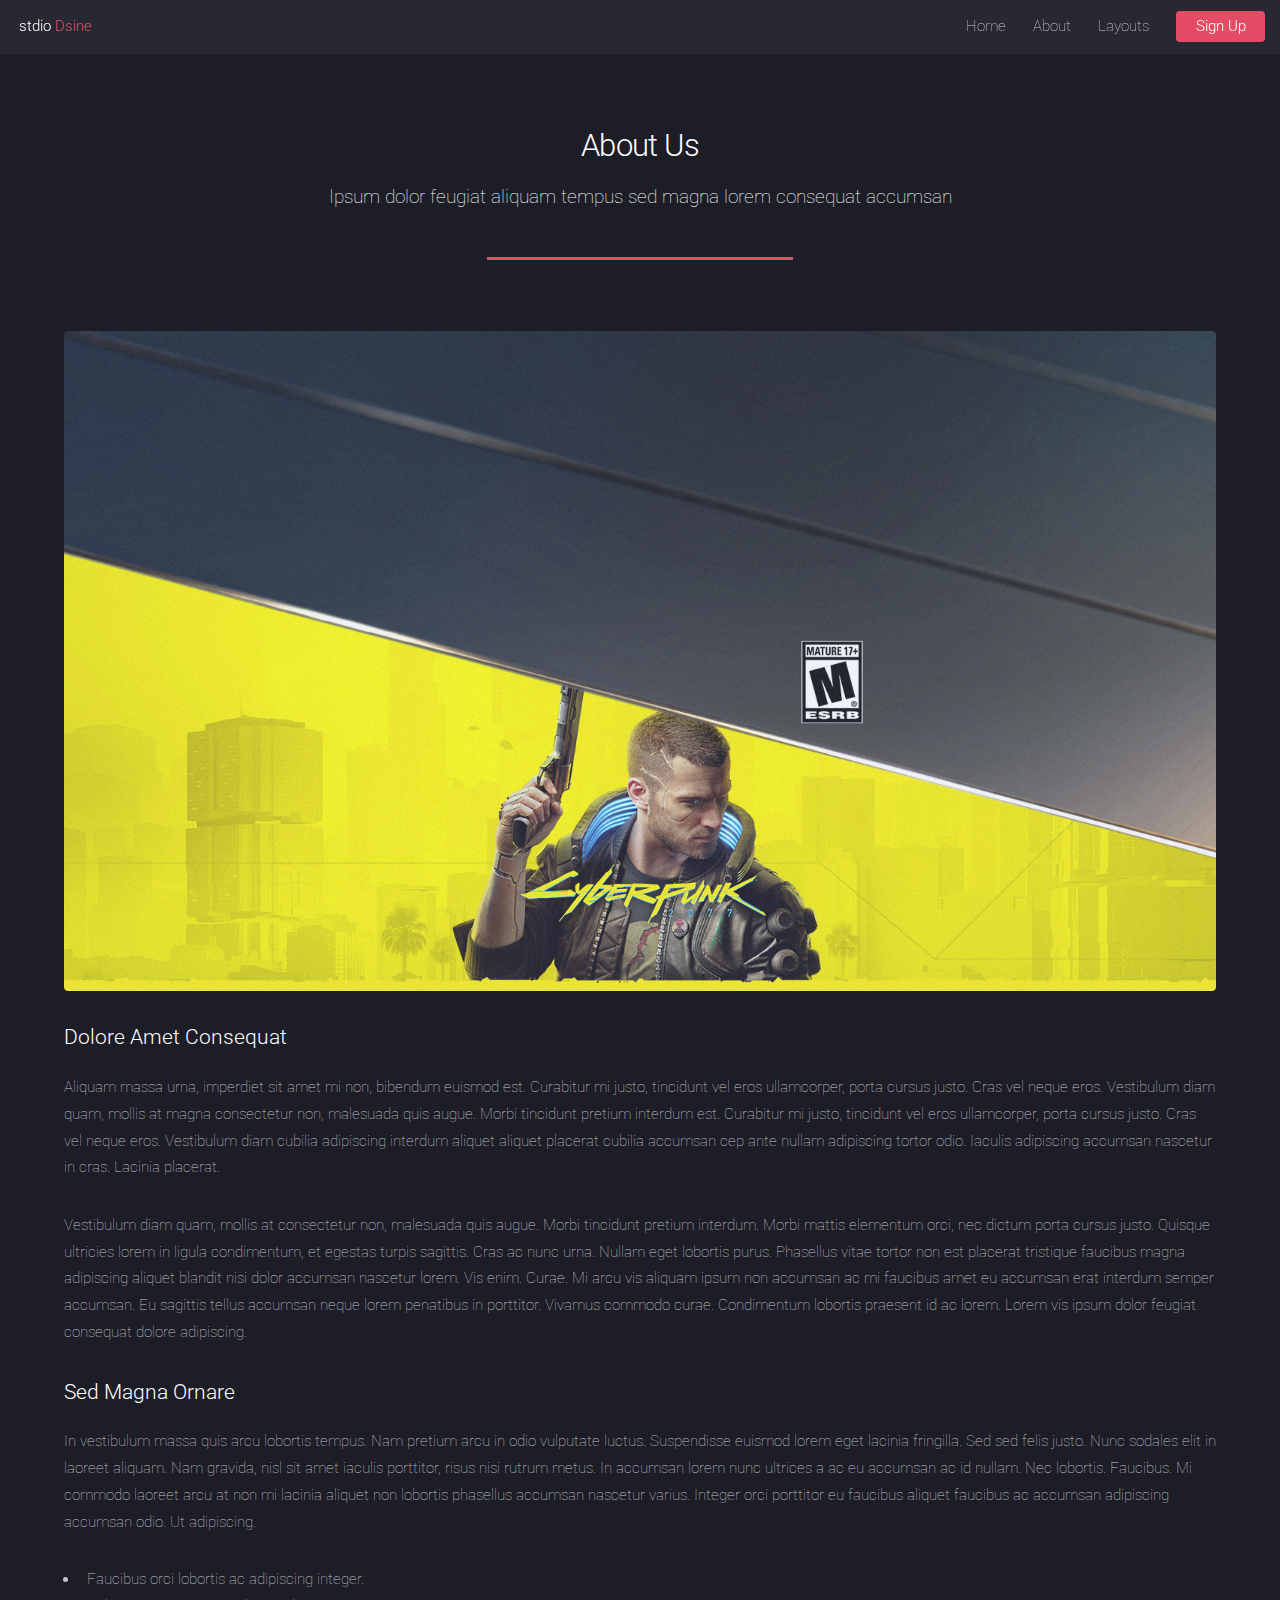
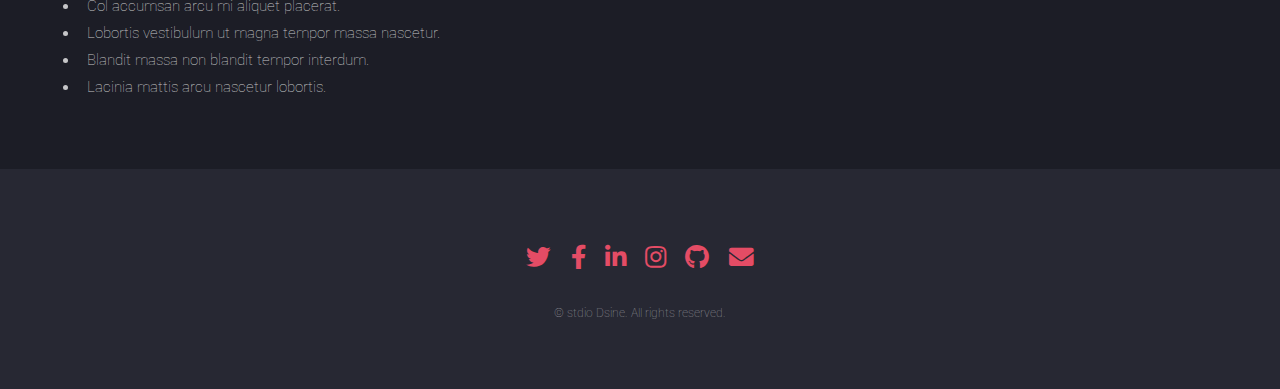
==== about.html @ 1086b734 "initial commit" ====
<!DOCTYPE HTML>
<html>
	<head>
		<title>stdio Dsine</title>
		<meta charset="utf-8" />
		<meta name="viewport" content="width=device-width, initial-scale=1, user-scalable=no" />
		<link rel="stylesheet" href="assets/css/main.css" />
		<noscript><link rel="stylesheet" href="assets/css/noscript.css" /></noscript>
	</head>
	<body class="is-preload">
		<div id="page-wrapper">

			<!-- Header -->
				<header id="header">
					<h1 id="logo"><a href="index.html">stdio <span style="color:#e44c65">Dsine</span></a></h1>
					<nav id="nav">
						<ul>
							<li><a href="index.html">Home</a></li>
							<li><a href="about.html">About</a></li>
							<li>
								<a href="#">Layouts</a>
								<ul>
									<li><a href="#">Submenu</a></li>
									<li>
										<a href="#">Submenu</a>
										<ul>
											<li><a href="#">Option 1</a></li>
											<li><a href="#">Option 2</a></li>
											<li><a href="#">Option 3</a></li>
											<li><a href="#">Option 4</a></li>
										</ul>
									</li>
								</ul>
							</li>
							<li><a href="#" class="button primary">Sign Up</a></li>
						</ul>
					</nav>
				</header>

			<!-- Main -->
				<div id="main" class="wrapper style1">
					<div class="container">
						<header class="major">
							<h2>About Us</h2>
							<p>Ipsum dolor feugiat aliquam tempus sed magna lorem consequat accumsan</p>
						</header>

						<!-- Content -->
							<section id="content">
								<a href="#" class="image fit"><img src="images/pic05.jpg" alt="" /></a>
								<h3>Dolore Amet Consequat</h3>
								<p>Aliquam massa urna, imperdiet sit amet mi non, bibendum euismod est. Curabitur mi justo, tincidunt vel eros ullamcorper, porta cursus justo. Cras vel neque eros. Vestibulum diam quam, mollis at magna consectetur non, malesuada quis augue. Morbi tincidunt pretium interdum est. Curabitur mi justo, tincidunt vel eros ullamcorper, porta cursus justo. Cras vel neque eros. Vestibulum diam cubilia adipiscing interdum aliquet aliquet placerat cubilia accumsan cep ante nullam adipiscing tortor odio. Iaculis adipiscing accumsan nascetur in cras. Lacinia placerat.</p>
								<p>Vestibulum diam quam, mollis at consectetur non, malesuada quis augue. Morbi tincidunt pretium interdum. Morbi mattis elementum orci, nec dictum porta cursus justo. Quisque ultricies lorem in ligula condimentum, et egestas turpis sagittis. Cras ac nunc urna. Nullam eget lobortis purus. Phasellus vitae tortor non est placerat tristique faucibus magna adipiscing aliquet blandit nisi dolor accumsan nascetur lorem. Vis enim. Curae. Mi arcu vis aliquam ipsum non accumsan ac mi faucibus amet eu accumsan erat interdum semper accumsan. Eu sagittis tellus accumsan neque lorem penatibus in porttitor. Vivamus commodo curae. Condimentum lobortis praesent id ac lorem. Lorem vis ipsum dolor feugiat consequat dolore adipiscing.</p>
								<h3>Sed Magna Ornare</h3>
								<p>In vestibulum massa quis arcu lobortis tempus. Nam pretium arcu in odio vulputate luctus. Suspendisse euismod lorem eget lacinia fringilla. Sed sed felis justo. Nunc sodales elit in laoreet aliquam. Nam gravida, nisl sit amet iaculis porttitor, risus nisi rutrum metus. In accumsan lorem nunc ultrices a ac eu accumsan ac id nullam. Nec lobortis. Faucibus. Mi commodo laoreet arcu at non mi lacinia aliquet non lobortis phasellus accumsan nascetur varius. Integer orci porttitor eu faucibus aliquet faucibus ac accumsan adipiscing accumsan odio. Ut adipiscing.</p>
								<ul>
									<li>Faucibus orci lobortis ac adipiscing integer.</li>
									<li>Col accumsan arcu mi aliquet placerat.</li>
									<li>Lobortis vestibulum ut magna tempor massa nascetur.</li>
									<li>Blandit massa non blandit tempor interdum.</li>
									<li>Lacinia mattis arcu nascetur lobortis.</li>
								</ul>
							</section>

					</div>
				</div>

			<!-- Footer -->
				<footer id="footer">
					<ul class="icons">
						<li><a href="#" class="icon brands fa-twitter"><span class="label">Twitter</span></a></li>
						<li><a href="#" class="icon brands fa-facebook-f"><span class="label">Facebook</span></a></li>
						<li><a href="#" class="icon brands fa-linkedin-in"><span class="label">LinkedIn</span></a></li>
						<li><a href="#" class="icon brands fa-instagram"><span class="label">Instagram</span></a></li>
						<li><a href="#" class="icon brands fa-github"><span class="label">GitHub</span></a></li>
						<li><a href="#" class="icon solid fa-envelope"><span class="label">Email</span></a></li>
					</ul>
					<ul class="copyright">
						<li>&copy; stdio Dsine. All rights reserved.</li>
					</ul>
				</footer>

		</div>

		<!-- Scripts -->
			<script src="assets/js/jquery.min.js"></script>
			<script src="assets/js/jquery.scrolly.min.js"></script>
			<script src="assets/js/jquery.dropotron.min.js"></script>
			<script src="assets/js/jquery.scrollex.min.js"></script>
			<script src="assets/js/browser.min.js"></script>
			<script src="assets/js/breakpoints.min.js"></script>
			<script src="assets/js/util.js"></script>
			<script src="assets/js/main.js"></script>

	</body>
</html>
---- assets/css/main.css ----
@import url("fontawesome-all.min.css");
@import url("https://fonts.googleapis.com/css?family=Roboto:100,300,100italic,300italic");

html, body, div, span, applet, object,
iframe, h1, h2, h3, h4, h5, h6, p, blockquote,
pre, a, abbr, acronym, address, big, cite,
code, del, dfn, em, img, ins, kbd, q, s, samp,
small, strike, strong, sub, sup, tt, var, b,
u, i, center, dl, dt, dd, ol, ul, li, fieldset,
form, label, legend, table, caption, tbody,
tfoot, thead, tr, th, td, article, aside,
canvas, details, embed, figure, figcaption,
footer, header, hgroup, menu, nav, output, ruby,
section, summary, time, mark, audio, video {
	margin: 0;
	padding: 0;
	border: 0;
	font-size: 100%;
	font: inherit;
	vertical-align: baseline;}

article, aside, details, figcaption, figure,
footer, header, hgroup, menu, nav, section {
	display: block;}

body {
	line-height: 1;
}

ol, ul {
	list-style: none;
}

blockquote, q {
	quotes: none;
}

	blockquote:before, blockquote:after, q:before, q:after {
		content: '';
		content: none;
	}

table {
	border-collapse: collapse;
	border-spacing: 0;
}

body {
	-webkit-text-size-adjust: none;
}

mark {
	background-color: transparent;
	color: inherit;
}

input::-moz-focus-inner {
	border: 0;
	padding: 0;
}

input, select, textarea {
	-moz-appearance: none;
	-webkit-appearance: none;
	-ms-appearance: none;
	appearance: none;
}

/* Basic */

	html {
		box-sizing: border-box;
	}

	*, *:before, *:after {
		box-sizing: inherit;
	}

	html, body {
		background: #1c1d26;
	}

	body.is-preload *, body.is-preload *:before, body.is-preload *:after {
		-moz-animation: none !important;
		-webkit-animation: none !important;
		-ms-animation: none !important;
		animation: none !important;
		-moz-transition: none !important;
		-webkit-transition: none !important;
		-ms-transition: none !important;
		transition: none !important;
	}

	body, input, select, textarea {
		color: rgba(255, 255, 255, 0.75);
		font-family: "Roboto", Helvetica, sans-serif;
		font-size: 15pt;
		font-weight: 100;
		line-height: 1.75em;
	}

	a {
		-moz-transition: border-color 0.2s ease-in-out, color 0.2s ease-in-out;
		-webkit-transition: border-color 0.2s ease-in-out, color 0.2s ease-in-out;
		-ms-transition: border-color 0.2s ease-in-out, color 0.2s ease-in-out;
		transition: border-color 0.2s ease-in-out, color 0.2s ease-in-out;
		border-bottom: dotted 1px;
		color: #e44c65;
		text-decoration: none;
	}

		a:hover {
			color: #e44c65 !important;
			border-bottom-color: transparent;
		}

	strong, b {
		color: #ffffff;
		font-weight: 300;
	}

	em, i {
		font-style: italic;
	}

	p {
		margin: 0 0 2em 0;
	}

	h1, h2, h3, h4, h5, h6 {
		color: #ffffff;
		font-weight: 300;
		line-height: 1em;
		margin: 0 0 1em 0;
	}

		h1 a, h2 a, h3 a, h4 a, h5 a, h6 a {
			color: inherit;
			border: 0;
		}

	h2 {
		font-size: 2em;
		line-height: 1.5em;
		letter-spacing: -0.025em;
	}

	h3 {
		font-size: 1.35em;
		line-height: 1.5em;
	}

	h4 {
		font-size: 1.1em;
		line-height: 1.5em;
	}

	h5 {
		font-size: 0.9em;
		line-height: 1.5em;
	}

	h6 {
		font-size: 0.7em;
		line-height: 1.5em;
	}

	sub {
		font-size: 0.8em;
		position: relative;
		top: 0.5em;
	}

	sup {
		font-size: 0.8em;
		position: relative;
		top: -0.5em;
	}

	hr {
		border: 0;
		border-bottom: solid 1px rgba(255, 255, 255, 0.3);
		margin: 3em 0;
	}

		hr.major {
			margin: 4em 0;
		}

	blockquote {
		border-left: solid 4px rgba(255, 255, 255, 0.3);
		font-style: italic;
		margin: 0 0 2em 0;
		padding: 0.5em 0 0.5em 2em;
	}

	code {
		background: rgba(255, 255, 255, 0.075);
		border-radius: 4px;
		font-family: "Courier New", monospace;
		font-size: 0.9em;
		margin: 0 0.25em;
		padding: 0.25em 0.65em;
	}

	pre {
		-webkit-overflow-scrolling: touch;
		font-family: "Courier New", monospace;
		font-size: 0.9em;
		margin: 0 0 2em 0;
	}

		pre code {
			display: block;
			line-height: 1.75em;
			padding: 1em 1.5em;
			overflow-x: auto;
		}

	.align-left {
		text-align: left;
	}

	.align-center {
		text-align: center;
	}

	.align-right {
		text-align: right;
	}

/* Loader */

	@-moz-keyframes spinner-show {
		0% {
			opacity: 0;
		}

		100% {
			opacity: 1;
		}
	}

	@-webkit-keyframes spinner-show {
		0% {
			opacity: 0;
		}

		100% {
			opacity: 1;
		}
	}

	@-ms-keyframes spinner-show {
		0% {
			opacity: 0;
		}

		100% {
			opacity: 1;
		}
	}

	@keyframes spinner-show {
		0% {
			opacity: 0;
		}

		100% {
			opacity: 1;
		}
	}

	@-moz-keyframes spinner-hide {
		0% {
			color: rgba(255, 255, 255, 0.15);
			z-index: 100001;
			-moz-transform: scale(1) rotate(0deg);
			-webkit-transform: scale(1) rotate(0deg);
			-ms-transform: scale(1) rotate(0deg);
			transform: scale(1) rotate(0deg);
		}

		99% {
			color: #1c1d26;
			z-index: 100001;
			-moz-transform: scale(0.5) rotate(360deg);
			-webkit-transform: scale(0.5) rotate(360deg);
			-ms-transform: scale(0.5) rotate(360deg);
			transform: scale(0.5) rotate(360deg);
		}

		100% {
			color: #1c1d26;
			z-index: -1;
			-moz-transform: scale(0.5) rotate(360deg);
			-webkit-transform: scale(0.5) rotate(360deg);
			-ms-transform: scale(0.5) rotate(360deg);
			transform: scale(0.5) rotate(360deg);
		}
	}

	@-webkit-keyframes spinner-hide {
		0% {
			color: rgba(255, 255, 255, 0.15);
			z-index: 100001;
			-moz-transform: scale(1) rotate(0deg);
			-webkit-transform: scale(1) rotate(0deg);
			-ms-transform: scale(1) rotate(0deg);
			transform: scale(1) rotate(0deg);
		}

		99% {
			color: #1c1d26;
			z-index: 100001;
			-moz-transform: scale(0.5) rotate(360deg);
			-webkit-transform: scale(0.5) rotate(360deg);
			-ms-transform: scale(0.5) rotate(360deg);
			transform: scale(0.5) rotate(360deg);
		}

		100% {
			color: #1c1d26;
			z-index: -1;
			-moz-transform: scale(0.5) rotate(360deg);
			-webkit-transform: scale(0.5) rotate(360deg);
			-ms-transform: scale(0.5) rotate(360deg);
			transform: scale(0.5) rotate(360deg);
		}
	}

	@-ms-keyframes spinner-hide {
		0% {
			color: rgba(255, 255, 255, 0.15);
			z-index: 100001;
			-moz-transform: scale(1) rotate(0deg);
			-webkit-transform: scale(1) rotate(0deg);
			-ms-transform: scale(1) rotate(0deg);
			transform: scale(1) rotate(0deg);
		}

		99% {
			color: #1c1d26;
			z-index: 100001;
			-moz-transform: scale(0.5) rotate(360deg);
			-webkit-transform: scale(0.5) rotate(360deg);
			-ms-transform: scale(0.5) rotate(360deg);
			transform: scale(0.5) rotate(360deg);
		}

		100% {
			color: #1c1d26;
			z-index: -1;
			-moz-transform: scale(0.5) rotate(360deg);
			-webkit-transform: scale(0.5) rotate(360deg);
			-ms-transform: scale(0.5) rotate(360deg);
			transform: scale(0.5) rotate(360deg);
		}
	}

	@keyframes spinner-hide {
		0% {
			color: rgba(255, 255, 255, 0.15);
			z-index: 100001;
			-moz-transform: scale(1) rotate(0deg);
			-webkit-transform: scale(1) rotate(0deg);
			-ms-transform: scale(1) rotate(0deg);
			transform: scale(1) rotate(0deg);
		}

		99% {
			color: #1c1d26;
			z-index: 100001;
			-moz-transform: scale(0.5) rotate(360deg);
			-webkit-transform: scale(0.5) rotate(360deg);
			-ms-transform: scale(0.5) rotate(360deg);
			transform: scale(0.5) rotate(360deg);
		}

		100% {
			color: #1c1d26;
			z-index: -1;
			-moz-transform: scale(0.5) rotate(360deg);
			-webkit-transform: scale(0.5) rotate(360deg);
			-ms-transform: scale(0.5) rotate(360deg);
			transform: scale(0.5) rotate(360deg);
		}
	}

	@-moz-keyframes spinner-rotate {
		0% {
			-moz-transform: scale(1) rotate(0deg);
			-webkit-transform: scale(1) rotate(0deg);
			-ms-transform: scale(1) rotate(0deg);
			transform: scale(1) rotate(0deg);
		}

		100% {
			-moz-transform: scale(1) rotate(360deg);
			-webkit-transform: scale(1) rotate(360deg);
			-ms-transform: scale(1) rotate(360deg);
			transform: scale(1) rotate(360deg);
		}
	}

	@-webkit-keyframes spinner-rotate {
		0% {
			-moz-transform: scale(1) rotate(0deg);
			-webkit-transform: scale(1) rotate(0deg);
			-ms-transform: scale(1) rotate(0deg);
			transform: scale(1) rotate(0deg);
		}

		100% {
			-moz-transform: scale(1) rotate(360deg);
			-webkit-transform: scale(1) rotate(360deg);
			-ms-transform: scale(1) rotate(360deg);
			transform: scale(1) rotate(360deg);
		}
	}

	@-ms-keyframes spinner-rotate {
		0% {
			-moz-transform: scale(1) rotate(0deg);
			-webkit-transform: scale(1) rotate(0deg);
			-ms-transform: scale(1) rotate(0deg);
			transform: scale(1) rotate(0deg);
		}

		100% {
			-moz-transform: scale(1) rotate(360deg);
			-webkit-transform: scale(1) rotate(360deg);
			-ms-transform: scale(1) rotate(360deg);
			transform: scale(1) rotate(360deg);
		}
	}

	@keyframes spinner-rotate {
		0% {
			-moz-transform: scale(1) rotate(0deg);
			-webkit-transform: scale(1) rotate(0deg);
			-ms-transform: scale(1) rotate(0deg);
			transform: scale(1) rotate(0deg);
		}

		100% {
			-moz-transform: scale(1) rotate(360deg);
			-webkit-transform: scale(1) rotate(360deg);
			-ms-transform: scale(1) rotate(360deg);
			transform: scale(1) rotate(360deg);
		}
	}

	@-moz-keyframes overlay-hide {
		0% {
			opacity: 1;
			z-index: 100000;
		}

		15% {
			opacity: 1;
			z-index: 100000;
		}

		99% {
			opacity: 0;
			z-index: 100000;
		}

		100% {
			opacity: 0;
			z-index: -1;
		}
	}

	@-webkit-keyframes overlay-hide {
		0% {
			opacity: 1;
			z-index: 100000;
		}

		15% {
			opacity: 1;
			z-index: 100000;
		}

		99% {
			opacity: 0;
			z-index: 100000;
		}

		100% {
			opacity: 0;
			z-index: -1;
		}
	}

	@-ms-keyframes overlay-hide {
		0% {
			opacity: 1;
			z-index: 100000;
		}

		15% {
			opacity: 1;
			z-index: 100000;
		}

		99% {
			opacity: 0;
			z-index: 100000;
		}

		100% {
			opacity: 0;
			z-index: -1;
		}
	}

	@keyframes overlay-hide {
		0% {
			opacity: 1;
			z-index: 100000;
		}

		15% {
			opacity: 1;
			z-index: 100000;
		}

		99% {
			opacity: 0;
			z-index: 100000;
		}

		100% {
			opacity: 0;
			z-index: -1;
		}
	}

	body.landing {
		text-decoration: none;
	}

		body.landing:before {
			-moz-osx-font-smoothing: grayscale;
			-webkit-font-smoothing: antialiased;
			display: inline-block;
			font-style: normal;
			font-variant: normal;
			text-rendering: auto;
			line-height: 1;
			text-transform: none !important;
			font-family: 'Font Awesome 5 Free';
			font-weight: 900;
		}

		body.landing:before {
			-moz-animation: spinner-show 1.5s 1 0.25s ease forwards, spinner-hide 0.25s ease-in-out forwards !important;
			-webkit-animation: spinner-show 1.5s 1 0.25s ease forwards, spinner-hide 0.25s ease-in-out forwards !important;
			-ms-animation: spinner-show 1.5s 1 0.25s ease forwards, spinner-hide 0.25s ease-in-out forwards !important;
			animation: spinner-show 1.5s 1 0.25s ease forwards, spinner-hide 0.25s ease-in-out forwards !important;
			-moz-transform-origin: 50% 50%;
			-webkit-transform-origin: 50% 50%;
			-ms-transform-origin: 50% 50%;
			transform-origin: 50% 50%;
			color: rgba(255, 255, 255, 0.15);
			content: '\f1ce';
			cursor: default;
			display: block;
			font-size: 2em;
			height: 2em;
			left: 50%;
			line-height: 2em;
			margin: -1em 0 0 -1em;
			opacity: 0;
			position: fixed;
			text-align: center;
			top: 50%;
			width: 2em;
			z-index: -1;
		}

		body.landing:after {
			-moz-animation: overlay-hide 1.5s ease-in forwards !important;
			-webkit-animation: overlay-hide 1.5s ease-in forwards !important;
			-ms-animation: overlay-hide 1.5s ease-in forwards !important;
			animation: overlay-hide 1.5s ease-in forwards !important;
			background: #1c1d26;
			content: '';
			display: block;
			height: 100%;
			left: 0;
			opacity: 0;
			position: fixed;
			top: 0;
			width: 100%;
			z-index: -1;
		}

		body.landing.is-preload:before {
			-moz-animation: spinner-show 1.5s 1 0.25s ease forwards, spinner-rotate 0.75s infinite linear !important;
			-webkit-animation: spinner-show 1.5s 1 0.25s ease forwards, spinner-rotate 0.75s infinite linear !important;
			-ms-animation: spinner-show 1.5s 1 0.25s ease forwards, spinner-rotate 0.75s infinite linear !important;
			animation: spinner-show 1.5s 1 0.25s ease forwards, spinner-rotate 0.75s infinite linear !important;
			z-index: 100001;
		}

		body.landing.is-preload:after {
			-moz-animation: none !important;
			-webkit-animation: none !important;
			-ms-animation: none !important;
			animation: none !important;
			opacity: 1;
			z-index: 100000;
		}

	@media (-webkit-min-device-pixel-ratio: 2) {

		body.landing:before {
			line-height: 2.025em;
		}

	}

/* Container */

	.container {
		margin: 0 auto;
		max-width: calc(100% - 4em);
		width: 70em;
	}

		.container.xsmall {
			width: 17.5em;
		}

		.container.small {
			width: 35em;
		}

		.container.medium {
			width: 52.5em;
		}

		.container.large {
			width: 87.5em;
		}

		.container.xlarge {
			width: 105em;
		}

		.container.max {
			width: 100%;
		}

		@media screen and (max-width: 1280px) {

			.container {
				width: 90%;
				max-width: 100%;
			}

		}

		@media screen and (max-width: 980px) {

			.container {
				width: 100% !important;
			}

		}

/* Row */

	.row {
		display: flex;
		flex-wrap: wrap;
		box-sizing: border-box;
		align-items: stretch;
	}

		.row > * {
			box-sizing: border-box;
		}

		.row.gtr-uniform > * > :last-child {
			margin-bottom: 0;
		}

		.row.aln-left {
			justify-content: flex-start;
		}

		.row.aln-center {
			justify-content: center;
		}

		.row.aln-right {
			justify-content: flex-end;
		}

		.row.aln-top {
			align-items: flex-start;
		}

		.row.aln-middle {
			align-items: center;
		}

		.row.aln-bottom {
			align-items: flex-end;
		}

		.row > .imp {
			order: -1;
		}

		.row > .col-1 {
			width: 8.33333%;
		}

		.row > .off-1 {
			margin-left: 8.33333%;
		}

		.row > .col-2 {
			width: 16.66667%;
		}

		.row > .off-2 {
			margin-left: 16.66667%;
		}

		.row > .col-3 {
			width: 25%;
		}

		.row > .off-3 {
			margin-left: 25%;
		}

		.row > .col-4 {
			width: 33.33333%;
		}

		.row > .off-4 {
			margin-left: 33.33333%;
		}

		.row > .col-5 {
			width: 41.66667%;
		}

		.row > .off-5 {
			margin-left: 41.66667%;
		}

		.row > .col-6 {
			width: 50%;
		}

		.row > .off-6 {
			margin-left: 50%;
		}

		.row > .col-7 {
			width: 58.33333%;
		}

		.row > .off-7 {
			margin-left: 58.33333%;
		}

		.row > .col-8 {
			width: 66.66667%;
		}

		.row > .off-8 {
			margin-left: 66.66667%;
		}

		.row > .col-9 {
			width: 75%;
		}

		.row > .off-9 {
			margin-left: 75%;
		}

		.row > .col-10 {
			width: 83.33333%;
		}

		.row > .off-10 {
			margin-left: 83.33333%;
		}

		.row > .col-11 {
			width: 91.66667%;
		}

		.row > .off-11 {
			margin-left: 91.66667%;
		}

		.row > .col-12 {
			width: 100%;
		}

		.row > .off-12 {
			margin-left: 100%;
		}

		.row.gtr-0 {
			margin-top: 0;
			margin-left: 0em;
		}

			.row.gtr-0 > * {
				padding: 0 0 0 0em;
			}

			.row.gtr-0.gtr-uniform {
				margin-top: 0em;
			}

				.row.gtr-0.gtr-uniform > * {
					padding-top: 0em;
				}

		.row.gtr-25 {
			margin-top: 0;
			margin-left: -0.625em;
		}

			.row.gtr-25 > * {
				padding: 0 0 0 0.625em;
			}

			.row.gtr-25.gtr-uniform {
				margin-top: -0.625em;
			}

				.row.gtr-25.gtr-uniform > * {
					padding-top: 0.625em;
				}

		.row.gtr-50 {
			margin-top: 0;
			margin-left: -1.25em;
		}

			.row.gtr-50 > * {
				padding: 0 0 0 1.25em;
			}

			.row.gtr-50.gtr-uniform {
				margin-top: -1.25em;
			}

				.row.gtr-50.gtr-uniform > * {
					padding-top: 1.25em;
				}

		.row {
			margin-top: 0;
			margin-left: -2.5em;
		}

			.row > * {
				padding: 0 0 0 2.5em;
			}

			.row.gtr-uniform {
				margin-top: -2.5em;
			}

				.row.gtr-uniform > * {
					padding-top: 2.5em;
				}

		.row.gtr-150 {
			margin-top: 0;
			margin-left: -3.75em;
		}

			.row.gtr-150 > * {
				padding: 0 0 0 3.75em;
			}

			.row.gtr-150.gtr-uniform {
				margin-top: -3.75em;
			}

				.row.gtr-150.gtr-uniform > * {
					padding-top: 3.75em;
				}

		.row.gtr-200 {
			margin-top: 0;
			margin-left: -5em;
		}

			.row.gtr-200 > * {
				padding: 0 0 0 5em;
			}

			.row.gtr-200.gtr-uniform {
				margin-top: -5em;
			}

				.row.gtr-200.gtr-uniform > * {
					padding-top: 5em;
				}

		@media screen and (max-width: 1680px) {

			.row {
				display: flex;
				flex-wrap: wrap;
				box-sizing: border-box;
				align-items: stretch;
			}

				.row > * {
					box-sizing: border-box;
				}

				.row.gtr-uniform > * > :last-child {
					margin-bottom: 0;
				}

				.row.aln-left {
					justify-content: flex-start;
				}

				.row.aln-center {
					justify-content: center;
				}

				.row.aln-right {
					justify-content: flex-end;
				}

				.row.aln-top {
					align-items: flex-start;
				}

				.row.aln-middle {
					align-items: center;
				}

				.row.aln-bottom {
					align-items: flex-end;
				}

				.row > .imp-xlarge {
					order: -1;
				}

				.row > .col-1-xlarge {
					width: 8.33333%;
				}

				.row > .off-1-xlarge {
					margin-left: 8.33333%;
				}

				.row > .col-2-xlarge {
					width: 16.66667%;
				}

				.row > .off-2-xlarge {
					margin-left: 16.66667%;
				}

				.row > .col-3-xlarge {
					width: 25%;
				}

				.row > .off-3-xlarge {
					margin-left: 25%;
				}

				.row > .col-4-xlarge {
					width: 33.33333%;
				}

				.row > .off-4-xlarge {
					margin-left: 33.33333%;
				}

				.row > .col-5-xlarge {
					width: 41.66667%;
				}

				.row > .off-5-xlarge {
					margin-left: 41.66667%;
				}

				.row > .col-6-xlarge {
					width: 50%;
				}

				.row > .off-6-xlarge {
					margin-left: 50%;
				}

				.row > .col-7-xlarge {
					width: 58.33333%;
				}

				.row > .off-7-xlarge {
					margin-left: 58.33333%;
				}

				.row > .col-8-xlarge {
					width: 66.66667%;
				}

				.row > .off-8-xlarge {
					margin-left: 66.66667%;
				}

				.row > .col-9-xlarge {
					width: 75%;
				}

				.row > .off-9-xlarge {
					margin-left: 75%;
				}

				.row > .col-10-xlarge {
					width: 83.33333%;
				}

				.row > .off-10-xlarge {
					margin-left: 83.33333%;
				}

				.row > .col-11-xlarge {
					width: 91.66667%;
				}

				.row > .off-11-xlarge {
					margin-left: 91.66667%;
				}

				.row > .col-12-xlarge {
					width: 100%;
				}

				.row > .off-12-xlarge {
					margin-left: 100%;
				}

				.row.gtr-0 {
					margin-top: 0;
					margin-left: 0em;
				}

					.row.gtr-0 > * {
						padding: 0 0 0 0em;
					}

					.row.gtr-0.gtr-uniform {
						margin-top: 0em;
					}

						.row.gtr-0.gtr-uniform > * {
							padding-top: 0em;
						}

				.row.gtr-25 {
					margin-top: 0;
					margin-left: -0.625em;
				}

					.row.gtr-25 > * {
						padding: 0 0 0 0.625em;
					}

					.row.gtr-25.gtr-uniform {
						margin-top: -0.625em;
					}

						.row.gtr-25.gtr-uniform > * {
							padding-top: 0.625em;
						}

				.row.gtr-50 {
					margin-top: 0;
					margin-left: -1.25em;
				}

					.row.gtr-50 > * {
						padding: 0 0 0 1.25em;
					}

					.row.gtr-50.gtr-uniform {
						margin-top: -1.25em;
					}

						.row.gtr-50.gtr-uniform > * {
							padding-top: 1.25em;
						}

				.row {
					margin-top: 0;
					margin-left: -2.5em;
				}

					.row > * {
						padding: 0 0 0 2.5em;
					}

					.row.gtr-uniform {
						margin-top: -2.5em;
					}

						.row.gtr-uniform > * {
							padding-top: 2.5em;
						}

				.row.gtr-150 {
					margin-top: 0;
					margin-left: -3.75em;
				}

					.row.gtr-150 > * {
						padding: 0 0 0 3.75em;
					}

					.row.gtr-150.gtr-uniform {
						margin-top: -3.75em;
					}

						.row.gtr-150.gtr-uniform > * {
							padding-top: 3.75em;
						}

				.row.gtr-200 {
					margin-top: 0;
					margin-left: -5em;
				}

					.row.gtr-200 > * {
						padding: 0 0 0 5em;
					}

					.row.gtr-200.gtr-uniform {
						margin-top: -5em;
					}

						.row.gtr-200.gtr-uniform > * {
							padding-top: 5em;
						}

		}

		@media screen and (max-width: 1280px) {

			.row {
				display: flex;
				flex-wrap: wrap;
				box-sizing: border-box;
				align-items: stretch;
			}

				.row > * {
					box-sizing: border-box;
				}

				.row.gtr-uniform > * > :last-child {
					margin-bottom: 0;
				}

				.row.aln-left {
					justify-content: flex-start;
				}

				.row.aln-center {
					justify-content: center;
				}

				.row.aln-right {
					justify-content: flex-end;
				}

				.row.aln-top {
					align-items: flex-start;
				}

				.row.aln-middle {
					align-items: center;
				}

				.row.aln-bottom {
					align-items: flex-end;
				}

				.row > .imp-large {
					order: -1;
				}

				.row > .col-1-large {
					width: 8.33333%;
				}

				.row > .off-1-large {
					margin-left: 8.33333%;
				}

				.row > .col-2-large {
					width: 16.66667%;
				}

				.row > .off-2-large {
					margin-left: 16.66667%;
				}

				.row > .col-3-large {
					width: 25%;
				}

				.row > .off-3-large {
					margin-left: 25%;
				}

				.row > .col-4-large {
					width: 33.33333%;
				}

				.row > .off-4-large {
					margin-left: 33.33333%;
				}

				.row > .col-5-large {
					width: 41.66667%;
				}

				.row > .off-5-large {
					margin-left: 41.66667%;
				}

				.row > .col-6-large {
					width: 50%;
				}

				.row > .off-6-large {
					margin-left: 50%;
				}

				.row > .col-7-large {
					width: 58.33333%;
				}

				.row > .off-7-large {
					margin-left: 58.33333%;
				}

				.row > .col-8-large {
					width: 66.66667%;
				}

				.row > .off-8-large {
					margin-left: 66.66667%;
				}

				.row > .col-9-large {
					width: 75%;
				}

				.row > .off-9-large {
					margin-left: 75%;
				}

				.row > .col-10-large {
					width: 83.33333%;
				}

				.row > .off-10-large {
					margin-left: 83.33333%;
				}

				.row > .col-11-large {
					width: 91.66667%;
				}

				.row > .off-11-large {
					margin-left: 91.66667%;
				}

				.row > .col-12-large {
					width: 100%;
				}

				.row > .off-12-large {
					margin-left: 100%;
				}

				.row.gtr-0 {
					margin-top: 0;
					margin-left: 0em;
				}

					.row.gtr-0 > * {
						padding: 0 0 0 0em;
					}

					.row.gtr-0.gtr-uniform {
						margin-top: 0em;
					}

						.row.gtr-0.gtr-uniform > * {
							padding-top: 0em;
						}

				.row.gtr-25 {
					margin-top: 0;
					margin-left: -0.625em;
				}

					.row.gtr-25 > * {
						padding: 0 0 0 0.625em;
					}

					.row.gtr-25.gtr-uniform {
						margin-top: -0.625em;
					}

						.row.gtr-25.gtr-uniform > * {
							padding-top: 0.625em;
						}

				.row.gtr-50 {
					margin-top: 0;
					margin-left: -1.25em;
				}

					.row.gtr-50 > * {
						padding: 0 0 0 1.25em;
					}

					.row.gtr-50.gtr-uniform {
						margin-top: -1.25em;
					}

						.row.gtr-50.gtr-uniform > * {
							padding-top: 1.25em;
						}

				.row {
					margin-top: 0;
					margin-left: -2.5em;
				}

					.row > * {
						padding: 0 0 0 2.5em;
					}

					.row.gtr-uniform {
						margin-top: -2.5em;
					}

						.row.gtr-uniform > * {
							padding-top: 2.5em;
						}

				.row.gtr-150 {
					margin-top: 0;
					margin-left: -3.75em;
				}

					.row.gtr-150 > * {
						padding: 0 0 0 3.75em;
					}

					.row.gtr-150.gtr-uniform {
						margin-top: -3.75em;
					}

						.row.gtr-150.gtr-uniform > * {
							padding-top: 3.75em;
						}

				.row.gtr-200 {
					margin-top: 0;
					margin-left: -5em;
				}

					.row.gtr-200 > * {
						padding: 0 0 0 5em;
					}

					.row.gtr-200.gtr-uniform {
						margin-top: -5em;
					}

						.row.gtr-200.gtr-uniform > * {
							padding-top: 5em;
						}

		}

		@media screen and (max-width: 980px) {

			.row {
				display: flex;
				flex-wrap: wrap;
				box-sizing: border-box;
				align-items: stretch;
			}

				.row > * {
					box-sizing: border-box;
				}

				.row.gtr-uniform > * > :last-child {
					margin-bottom: 0;
				}

				.row.aln-left {
					justify-content: flex-start;
				}

				.row.aln-center {
					justify-content: center;
				}

				.row.aln-right {
					justify-content: flex-end;
				}

				.row.aln-top {
					align-items: flex-start;
				}

				.row.aln-middle {
					align-items: center;
				}

				.row.aln-bottom {
					align-items: flex-end;
				}

				.row > .imp-medium {
					order: -1;
				}

				.row > .col-1-medium {
					width: 8.33333%;
				}

				.row > .off-1-medium {
					margin-left: 8.33333%;
				}

				.row > .col-2-medium {
					width: 16.66667%;
				}

				.row > .off-2-medium {
					margin-left: 16.66667%;
				}

				.row > .col-3-medium {
					width: 25%;
				}

				.row > .off-3-medium {
					margin-left: 25%;
				}

				.row > .col-4-medium {
					width: 33.33333%;
				}

				.row > .off-4-medium {
					margin-left: 33.33333%;
				}

				.row > .col-5-medium {
					width: 41.66667%;
				}

				.row > .off-5-medium {
					margin-left: 41.66667%;
				}

				.row > .col-6-medium {
					width: 50%;
				}

				.row > .off-6-medium {
					margin-left: 50%;
				}

				.row > .col-7-medium {
					width: 58.33333%;
				}

				.row > .off-7-medium {
					margin-left: 58.33333%;
				}

				.row > .col-8-medium {
					width: 66.66667%;
				}

				.row > .off-8-medium {
					margin-left: 66.66667%;
				}

				.row > .col-9-medium {
					width: 75%;
				}

				.row > .off-9-medium {
					margin-left: 75%;
				}

				.row > .col-10-medium {
					width: 83.33333%;
				}

				.row > .off-10-medium {
					margin-left: 83.33333%;
				}

				.row > .col-11-medium {
					width: 91.66667%;
				}

				.row > .off-11-medium {
					margin-left: 91.66667%;
				}

				.row > .col-12-medium {
					width: 100%;
				}

				.row > .off-12-medium {
					margin-left: 100%;
				}

				.row.gtr-0 {
					margin-top: 0;
					margin-left: 0em;
				}

					.row.gtr-0 > * {
						padding: 0 0 0 0em;
					}

					.row.gtr-0.gtr-uniform {
						margin-top: 0em;
					}

						.row.gtr-0.gtr-uniform > * {
							padding-top: 0em;
						}

				.row.gtr-25 {
					margin-top: 0;
					margin-left: -0.625em;
				}

					.row.gtr-25 > * {
						padding: 0 0 0 0.625em;
					}

					.row.gtr-25.gtr-uniform {
						margin-top: -0.625em;
					}

						.row.gtr-25.gtr-uniform > * {
							padding-top: 0.625em;
						}

				.row.gtr-50 {
					margin-top: 0;
					margin-left: -1.25em;
				}

					.row.gtr-50 > * {
						padding: 0 0 0 1.25em;
					}

					.row.gtr-50.gtr-uniform {
						margin-top: -1.25em;
					}

						.row.gtr-50.gtr-uniform > * {
							padding-top: 1.25em;
						}

				.row {
					margin-top: 0;
					margin-left: -2.5em;
				}

					.row > * {
						padding: 0 0 0 2.5em;
					}

					.row.gtr-uniform {
						margin-top: -2.5em;
					}

						.row.gtr-uniform > * {
							padding-top: 2.5em;
						}

				.row.gtr-150 {
					margin-top: 0;
					margin-left: -3.75em;
				}

					.row.gtr-150 > * {
						padding: 0 0 0 3.75em;
					}

					.row.gtr-150.gtr-uniform {
						margin-top: -3.75em;
					}

						.row.gtr-150.gtr-uniform > * {
							padding-top: 3.75em;
						}

				.row.gtr-200 {
					margin-top: 0;
					margin-left: -5em;
				}

					.row.gtr-200 > * {
						padding: 0 0 0 5em;
					}

					.row.gtr-200.gtr-uniform {
						margin-top: -5em;
					}

						.row.gtr-200.gtr-uniform > * {
							padding-top: 5em;
						}

		}

		@media screen and (max-width: 736px) {

			.row {
				display: flex;
				flex-wrap: wrap;
				box-sizing: border-box;
				align-items: stretch;
			}

				.row > * {
					box-sizing: border-box;
				}

				.row.gtr-uniform > * > :last-child {
					margin-bottom: 0;
				}

				.row.aln-left {
					justify-content: flex-start;
				}

				.row.aln-center {
					justify-content: center;
				}

				.row.aln-right {
					justify-content: flex-end;
				}

				.row.aln-top {
					align-items: flex-start;
				}

				.row.aln-middle {
					align-items: center;
				}

				.row.aln-bottom {
					align-items: flex-end;
				}

				.row > .imp-small {
					order: -1;
				}

				.row > .col-1-small {
					width: 8.33333%;
				}

				.row > .off-1-small {
					margin-left: 8.33333%;
				}

				.row > .col-2-small {
					width: 16.66667%;
				}

				.row > .off-2-small {
					margin-left: 16.66667%;
				}

				.row > .col-3-small {
					width: 25%;
				}

				.row > .off-3-small {
					margin-left: 25%;
				}

				.row > .col-4-small {
					width: 33.33333%;
				}

				.row > .off-4-small {
					margin-left: 33.33333%;
				}

				.row > .col-5-small {
					width: 41.66667%;
				}

				.row > .off-5-small {
					margin-left: 41.66667%;
				}

				.row > .col-6-small {
					width: 50%;
				}

				.row > .off-6-small {
					margin-left: 50%;
				}

				.row > .col-7-small {
					width: 58.33333%;
				}

				.row > .off-7-small {
					margin-left: 58.33333%;
				}

				.row > .col-8-small {
					width: 66.66667%;
				}

				.row > .off-8-small {
					margin-left: 66.66667%;
				}

				.row > .col-9-small {
					width: 75%;
				}

				.row > .off-9-small {
					margin-left: 75%;
				}

				.row > .col-10-small {
					width: 83.33333%;
				}

				.row > .off-10-small {
					margin-left: 83.33333%;
				}

				.row > .col-11-small {
					width: 91.66667%;
				}

				.row > .off-11-small {
					margin-left: 91.66667%;
				}

				.row > .col-12-small {
					width: 100%;
				}

				.row > .off-12-small {
					margin-left: 100%;
				}

				.row.gtr-0 {
					margin-top: 0;
					margin-left: 0em;
				}

					.row.gtr-0 > * {
						padding: 0 0 0 0em;
					}

					.row.gtr-0.gtr-uniform {
						margin-top: 0em;
					}

						.row.gtr-0.gtr-uniform > * {
							padding-top: 0em;
						}

				.row.gtr-25 {
					margin-top: 0;
					margin-left: -0.625em;
				}

					.row.gtr-25 > * {
						padding: 0 0 0 0.625em;
					}

					.row.gtr-25.gtr-uniform {
						margin-top: -0.625em;
					}

						.row.gtr-25.gtr-uniform > * {
							padding-top: 0.625em;
						}

				.row.gtr-50 {
					margin-top: 0;
					margin-left: -1.25em;
				}

					.row.gtr-50 > * {
						padding: 0 0 0 1.25em;
					}

					.row.gtr-50.gtr-uniform {
						margin-top: -1.25em;
					}

						.row.gtr-50.gtr-uniform > * {
							padding-top: 1.25em;
						}

				.row {
					margin-top: 0;
					margin-left: -2.5em;
				}

					.row > * {
						padding: 0 0 0 2.5em;
					}

					.row.gtr-uniform {
						margin-top: -2.5em;
					}

						.row.gtr-uniform > * {
							padding-top: 2.5em;
						}

				.row.gtr-150 {
					margin-top: 0;
					margin-left: -3.75em;
				}

					.row.gtr-150 > * {
						padding: 0 0 0 3.75em;
					}

					.row.gtr-150.gtr-uniform {
						margin-top: -3.75em;
					}

						.row.gtr-150.gtr-uniform > * {
							padding-top: 3.75em;
						}

				.row.gtr-200 {
					margin-top: 0;
					margin-left: -5em;
				}

					.row.gtr-200 > * {
						padding: 0 0 0 5em;
					}

					.row.gtr-200.gtr-uniform {
						margin-top: -5em;
					}

						.row.gtr-200.gtr-uniform > * {
							padding-top: 5em;
						}

		}

		@media screen and (max-width: 480px) {

			.row {
				display: flex;
				flex-wrap: wrap;
				box-sizing: border-box;
				align-items: stretch;
			}

				.row > * {
					box-sizing: border-box;
				}

				.row.gtr-uniform > * > :last-child {
					margin-bottom: 0;
				}

				.row.aln-left {
					justify-content: flex-start;
				}

				.row.aln-center {
					justify-content: center;
				}

				.row.aln-right {
					justify-content: flex-end;
				}

				.row.aln-top {
					align-items: flex-start;
				}

				.row.aln-middle {
					align-items: center;
				}

				.row.aln-bottom {
					align-items: flex-end;
				}

				.row > .imp-xsmall {
					order: -1;
				}

				.row > .col-1-xsmall {
					width: 8.33333%;
				}

				.row > .off-1-xsmall {
					margin-left: 8.33333%;
				}

				.row > .col-2-xsmall {
					width: 16.66667%;
				}

				.row > .off-2-xsmall {
					margin-left: 16.66667%;
				}

				.row > .col-3-xsmall {
					width: 25%;
				}

				.row > .off-3-xsmall {
					margin-left: 25%;
				}

				.row > .col-4-xsmall {
					width: 33.33333%;
				}

				.row > .off-4-xsmall {
					margin-left: 33.33333%;
				}

				.row > .col-5-xsmall {
					width: 41.66667%;
				}

				.row > .off-5-xsmall {
					margin-left: 41.66667%;
				}

				.row > .col-6-xsmall {
					width: 50%;
				}

				.row > .off-6-xsmall {
					margin-left: 50%;
				}

				.row > .col-7-xsmall {
					width: 58.33333%;
				}

				.row > .off-7-xsmall {
					margin-left: 58.33333%;
				}

				.row > .col-8-xsmall {
					width: 66.66667%;
				}

				.row > .off-8-xsmall {
					margin-left: 66.66667%;
				}

				.row > .col-9-xsmall {
					width: 75%;
				}

				.row > .off-9-xsmall {
					margin-left: 75%;
				}

				.row > .col-10-xsmall {
					width: 83.33333%;
				}

				.row > .off-10-xsmall {
					margin-left: 83.33333%;
				}

				.row > .col-11-xsmall {
					width: 91.66667%;
				}

				.row > .off-11-xsmall {
					margin-left: 91.66667%;
				}

				.row > .col-12-xsmall {
					width: 100%;
				}

				.row > .off-12-xsmall {
					margin-left: 100%;
				}

				.row.gtr-0 {
					margin-top: 0;
					margin-left: 0em;
				}

					.row.gtr-0 > * {
						padding: 0 0 0 0em;
					}

					.row.gtr-0.gtr-uniform {
						margin-top: 0em;
					}

						.row.gtr-0.gtr-uniform > * {
							padding-top: 0em;
						}

				.row.gtr-25 {
					margin-top: 0;
					margin-left: -0.625em;
				}

					.row.gtr-25 > * {
						padding: 0 0 0 0.625em;
					}

					.row.gtr-25.gtr-uniform {
						margin-top: -0.625em;
					}

						.row.gtr-25.gtr-uniform > * {
							padding-top: 0.625em;
						}

				.row.gtr-50 {
					margin-top: 0;
					margin-left: -1.25em;
				}

					.row.gtr-50 > * {
						padding: 0 0 0 1.25em;
					}

					.row.gtr-50.gtr-uniform {
						margin-top: -1.25em;
					}

						.row.gtr-50.gtr-uniform > * {
							padding-top: 1.25em;
						}

				.row {
					margin-top: 0;
					margin-left: -2.5em;
				}

					.row > * {
						padding: 0 0 0 2.5em;
					}

					.row.gtr-uniform {
						margin-top: -2.5em;
					}

						.row.gtr-uniform > * {
							padding-top: 2.5em;
						}

				.row.gtr-150 {
					margin-top: 0;
					margin-left: -3.75em;
				}

					.row.gtr-150 > * {
						padding: 0 0 0 3.75em;
					}

					.row.gtr-150.gtr-uniform {
						margin-top: -3.75em;
					}

						.row.gtr-150.gtr-uniform > * {
							padding-top: 3.75em;
						}

				.row.gtr-200 {
					margin-top: 0;
					margin-left: -5em;
				}

					.row.gtr-200 > * {
						padding: 0 0 0 5em;
					}

					.row.gtr-200.gtr-uniform {
						margin-top: -5em;
					}

						.row.gtr-200.gtr-uniform > * {
							padding-top: 5em;
						}

		}

/* Section/Article */

	section.special, article.special {
		text-align: center;
	}

	header p {
		color: #ffffff;
		position: relative;
		margin: 0 0 1.5em 0;
	}

	header h2 + p {
		font-size: 1.25em;
		margin-top: -1em;
		line-height: 1.75em;
	}

	header h3 + p {
		font-size: 1.1em;
		margin-top: -0.8em;
		line-height: 1.75em;
	}

	header h4 + p,
	header h5 + p,
	header h6 + p {
		font-size: 0.9em;
		margin-top: -0.6em;
		line-height: 1.5em;
	}

	header.major {
		margin: 0 0 4em 0;
		position: relative;
		text-align: center;
	}

		header.major:after {
			background: #e44c65;
			content: '';
			display: inline-block;
			height: 0.2em;
			max-width: 20em;
			width: 75%;
		}

	footer.major {
		margin: 4em 0 0 0;
	}

/* Form */

	form {
		margin: 0 0 2em 0;
	}

		form.cta {
			max-width: 35em;
			margin-left: auto;
			margin-right: auto;
		}

	label {
		color: #ffffff;
		display: block;
		font-size: 0.9em;
		font-weight: 300;
		margin: 0 0 1em 0;
	}

	input[type="text"],
	input[type="password"],
	input[type="email"],
	select,
	textarea {
		-moz-appearance: none;
		-webkit-appearance: none;
		-ms-appearance: none;
		appearance: none;
		-moz-transition: border-color 0.2s ease-in-out;
		-webkit-transition: border-color 0.2s ease-in-out;
		-ms-transition: border-color 0.2s ease-in-out;
		transition: border-color 0.2s ease-in-out;
		background: transparent;
		border-radius: 4px;
		border: solid 1px rgba(255, 255, 255, 0.3);
		color: inherit;
		display: block;
		outline: 0;
		padding: 0 1em;
		text-decoration: none;
		width: 100%;
	}

		input[type="text"]:invalid,
		input[type="password"]:invalid,
		input[type="email"]:invalid,
		select:invalid,
		textarea:invalid {
			box-shadow: none;
		}

		input[type="text"]:focus,
		input[type="password"]:focus,
		input[type="email"]:focus,
		select:focus,
		textarea:focus {
			border-color: #e44c65;
		}

	select {
		background-image: url("data:image/svg+xml;charset=utf8,%3Csvg xmlns='http://www.w3.org/2000/svg' width='40' height='40' preserveAspectRatio='none' viewBox='0 0 40 40'%3E%3Cpath d='M9.4,12.3l10.4,10.4l10.4-10.4c0.2-0.2,0.5-0.4,0.9-0.4c0.3,0,0.6,0.1,0.9,0.4l3.3,3.3c0.2,0.2,0.4,0.5,0.4,0.9 c0,0.4-0.1,0.6-0.4,0.9L20.7,31.9c-0.2,0.2-0.5,0.4-0.9,0.4c-0.3,0-0.6-0.1-0.9-0.4L4.3,17.3c-0.2-0.2-0.4-0.5-0.4-0.9 c0-0.4,0.1-0.6,0.4-0.9l3.3-3.3c0.2-0.2,0.5-0.4,0.9-0.4S9.1,12.1,9.4,12.3z' fill='rgba(255, 255, 255, 0.3)' /%3E%3C/svg%3E");
		background-size: 1.25rem;
		background-repeat: no-repeat;
		background-position: calc(100% - 1rem) center;
		height: 3em;
		padding-right: 3em;
		text-overflow: ellipsis;
	}

		select option {
			color: #ffffff;
			background: #1c1d26;
		}

		select:focus::-ms-value {
			background-color: transparent;
		}

		select::-ms-expand {
			display: none;
		}

	input[type="text"],
	input[type="password"],
	input[type="email"],
	select {
		height: 3em;
	}

	textarea {
		padding: 0.75em 1em;
	}

	input[type="checkbox"],
	input[type="radio"] {
		-moz-appearance: none;
		-webkit-appearance: none;
		-ms-appearance: none;
		appearance: none;
		display: block;
		float: left;
		margin-right: -2em;
		opacity: 0;
		width: 1em;
		z-index: -1;
	}

		input[type="checkbox"] + label,
		input[type="radio"] + label {
			text-decoration: none;
			color: rgba(255, 255, 255, 0.75);
			cursor: pointer;
			display: inline-block;
			font-size: 1em;
			font-weight: 100;
			padding-left: 2.55em;
			padding-right: 0.75em;
			position: relative;
		}

			input[type="checkbox"] + label:before,
			input[type="radio"] + label:before {
				-moz-osx-font-smoothing: grayscale;
				-webkit-font-smoothing: antialiased;
				display: inline-block;
				font-style: normal;
				font-variant: normal;
				text-rendering: auto;
				line-height: 1;
				text-transform: none !important;
				font-family: 'Font Awesome 5 Free';
				font-weight: 900;
			}

			input[type="checkbox"] + label:before,
			input[type="radio"] + label:before {
				border-radius: 4px;
				border: solid 1px rgba(255, 255, 255, 0.3);
				content: '';
				display: inline-block;
				font-size: 0.8em;
				height: 2.25em;
				left: 0;
				line-height: 2.25em;
				position: absolute;
				text-align: center;
				top: 0;
				width: 2.25em;
			}

		input[type="checkbox"]:checked + label:before,
		input[type="radio"]:checked + label:before {
			background: rgba(255, 255, 255, 0.25);
			color: #ffffff;
			content: '\f00c';
		}

		input[type="checkbox"]:focus + label:before,
		input[type="radio"]:focus + label:before {
			border-color: #e44c65;
		}

	input[type="checkbox"] + label:before {
		border-radius: 4px;
	}

	input[type="radio"] + label:before {
		border-radius: 100%;
	}

	::-webkit-input-placeholder {
		color: rgba(255, 255, 255, 0.5) !important;
		opacity: 1.0;
	}

	:-moz-placeholder {
		color: rgba(255, 255, 255, 0.5) !important;
		opacity: 1.0;
	}

	::-moz-placeholder {
		color: rgba(255, 255, 255, 0.5) !important;
		opacity: 1.0;
	}

	:-ms-input-placeholder {
		color: rgba(255, 255, 255, 0.5) !important;
		opacity: 1.0;
	}

/* Box */

	.box {
		border-radius: 4px;
		border: solid 1px rgba(255, 255, 255, 0.3);
		margin-bottom: 2em;
		padding: 1.5em;
	}

		.box > :last-child,
		.box > :last-child > :last-child,
		.box > :last-child > :last-child > :last-child {
			margin-bottom: 0;
		}

		.box.alt {
			border: 0;
			border-radius: 0;
			padding: 0;
		}

/* Icon */

	.icon {
		text-decoration: none;
		border-bottom: none;
		position: relative;
	}

		.icon:before {
			-moz-osx-font-smoothing: grayscale;
			-webkit-font-smoothing: antialiased;
			display: inline-block;
			font-style: normal;
			font-variant: normal;
			text-rendering: auto;
			line-height: 1;
			text-transform: none !important;
			font-family: 'Font Awesome 5 Free';
			font-weight: 400;
		}

		.icon > .label {
			display: none;
		}

		.icon:before {
			line-height: inherit;
		}

		.icon.solid:before {
			font-weight: 900 !important;
		}

		.icon.brands:before {
			font-family: 'Font Awesome 5 Brands' !important;
		}

		.icon.alt {
			text-decoration: none;
		}

			.icon.alt:before {
				-moz-osx-font-smoothing: grayscale;
				-webkit-font-smoothing: antialiased;
				display: inline-block;
				font-style: normal;
				font-variant: normal;
				text-rendering: auto;
				line-height: 1;
				text-transform: none !important;
				font-family: 'Font Awesome 5 Free';
				font-weight: 400;
			}

			.icon.alt:before {
				color: #1c1d26 !important;
				text-shadow: 1px 0 0 #ffffff, -1px 0 0 #ffffff, 0 1px 0 #ffffff, 0 -1px 0 #ffffff;
			}

		.icon.major {
			background: #272833;
			border-radius: 100%;
			cursor: default;
			display: inline-block;
			height: 6em;
			line-height: 5.65em;
			margin: 0 0 2em 0;
			text-align: center;
			width: 6em;
		}

			.icon.major:before {
				font-size: 2.25em;
			}

			.icon.major.alt {
				text-decoration: none;
			}

				.icon.major.alt:before {
					-moz-osx-font-smoothing: grayscale;
					-webkit-font-smoothing: antialiased;
					display: inline-block;
					font-style: normal;
					font-variant: normal;
					text-rendering: auto;
					line-height: 1;
					text-transform: none !important;
					font-family: 'Font Awesome 5 Free';
					font-weight: 400;
				}

				.icon.major.alt:before {
					color: #272833 !important;
					margin-top:30px;
					text-shadow: 1px 0 0 #ffffff, -1px 0 0 #ffffff, 0 1px 0 #ffffff, 0 -1px 0 #ffffff;
				}

/* Image */

	.image {
		border-radius: 4px;
		border: 0;
		display: inline-block;
		position: relative;
		overflow: hidden;
	}

		.image:before {
			content: '';
			display: block;
			position: absolute;
			left: 0;
			top: 0;
			background-image: url("images/overlay.png");
			width: 100%;
			height: 100%;
			z-index: 1;
		}

		.image img {
			border-radius: 4px;
			display: block;
		}

		.image.left {
			float: left;
			margin: 0 1.5em 1em 0;
			top: 0.25em;
		}

		.image.right {
			float: right;
			margin: 0 0 1em 1.5em;
			top: 0.25em;
		}

		.image.left, .image.right {
			max-width: 40%;
		}

			.image.left img, .image.right img {
				width: 100%;
			}

		.image.fit {
			display: block;
			margin: 0 0 2em 0;
			width: 100%;
		}

			.image.fit img {
				width: 100%;
			}

/* List */

	ol {
		list-style: decimal;
		margin: 0 0 2em 0;
		padding-left: 1.25em;
	}

		ol li {
			padding-left: 0.25em;
		}

	ul {
		list-style: disc;
		margin: 0 0 2em 0;
		padding-left: 1em;
	}

		ul li {
			padding-left: 0.5em;
		}

		ul.alt {
			list-style: none;
			padding-left: 0;
		}

			ul.alt li {
				border-top: solid 1px rgba(255, 255, 255, 0.3);
				padding: 0.5em 0;
			}

				ul.alt li:first-child {
					border-top: 0;
					padding-top: 0;
				}

	dl {
		margin: 0 0 2em 0;
	}

/* Icons */

	ul.icons {
		cursor: default;
		list-style: none;
		padding-left: 0;
	}

		ul.icons li {
			display: inline-block;
			height: 2.5em;
			line-height: 2.5em;
			padding: 0 0.5em;
		}

			ul.icons li .icon {
				font-size: 0.8em;
			}

				ul.icons li .icon:before {
					font-size: 2em;
				}

/* Actions */

	ul.actions {
		display: -moz-flex;
		display: -webkit-flex;
		display: -ms-flex;
		display: flex;
		cursor: default;
		list-style: none;
		margin-left: -1em;
		padding-left: 0;
	}

		ul.actions li {
			padding: 0 0 0 1em;
			vertical-align: middle;
		}

		ul.actions.special {
			-moz-justify-content: center;
			-webkit-justify-content: center;
			-ms-justify-content: center;
			justify-content: center;
			width: 100%;
			margin-left: 0;
		}

			ul.actions.special li:first-child {
				padding-left: 0;
			}

		ul.actions.stacked {
			-moz-flex-direction: column;
			-webkit-flex-direction: column;
			-ms-flex-direction: column;
			flex-direction: column;
			margin-left: 0;
		}

			ul.actions.stacked li {
				padding: 1.3em 0 0 0;
			}

				ul.actions.stacked li:first-child {
					padding-top: 0;
				}

		ul.actions.fit {
			width: calc(100% + 1em);
		}

			ul.actions.fit li {
				-moz-flex-grow: 1;
				-webkit-flex-grow: 1;
				-ms-flex-grow: 1;
				flex-grow: 1;
				-moz-flex-shrink: 1;
				-webkit-flex-shrink: 1;
				-ms-flex-shrink: 1;
				flex-shrink: 1;
				width: 100%;
			}

				ul.actions.fit li > * {
					width: 100%;
				}

			ul.actions.fit.stacked {
				width: 100%;
			}

		@media screen and (max-width: 480px) {

			ul.actions:not(.fixed) {
				-moz-flex-direction: column;
				-webkit-flex-direction: column;
				-ms-flex-direction: column;
				flex-direction: column;
				margin-left: 0;
				width: 100% !important;
			}

				ul.actions:not(.fixed) li {
					-moz-flex-grow: 1;
					-webkit-flex-grow: 1;
					-ms-flex-grow: 1;
					flex-grow: 1;
					-moz-flex-shrink: 1;
					-webkit-flex-shrink: 1;
					-ms-flex-shrink: 1;
					flex-shrink: 1;
					padding: 1em 0 0 0;
					text-align: center;
					width: 100%;
				}

					ul.actions:not(.fixed) li > * {
						width: 100%;
					}

					ul.actions:not(.fixed) li:first-child {
						padding-top: 0;
					}

					ul.actions:not(.fixed) li input[type="submit"],
					ul.actions:not(.fixed) li input[type="reset"],
					ul.actions:not(.fixed) li input[type="button"],
					ul.actions:not(.fixed) li button,
					ul.actions:not(.fixed) li .button {
						width: 100%;
					}

						ul.actions:not(.fixed) li input[type="submit"].icon:before,
						ul.actions:not(.fixed) li input[type="reset"].icon:before,
						ul.actions:not(.fixed) li input[type="button"].icon:before,
						ul.actions:not(.fixed) li button.icon:before,
						ul.actions:not(.fixed) li .button.icon:before {
							margin-left: -0.5em;
						}

		}

/* Table */

	.table-wrapper {
		-webkit-overflow-scrolling: touch;
		overflow-x: auto;
	}

	table {
		margin: 0 0 2em 0;
		width: 100%;
	}

		table tbody tr {
			border: solid 1px rgba(255, 255, 255, 0.3);
			border-left: 0;
			border-right: 0;
		}

			table tbody tr:nth-child(2n + 1) {
				background-color: rgba(255, 255, 255, 0.075);
			}

		table td {
			padding: 0.75em 0.75em;
		}

		table th {
			color: #ffffff;
			font-size: 0.9em;
			font-weight: 300;
			padding: 0 0.75em 0.75em 0.75em;
			text-align: left;
		}

		table thead {
			border-bottom: solid 1px rgba(255, 255, 255, 0.3);
		}

		table tfoot {
			border-top: solid 1px rgba(255, 255, 255, 0.3);
		}

		table.alt {
			border-collapse: separate;
		}

			table.alt tbody tr td {
				border: solid 1px rgba(255, 255, 255, 0.3);
				border-left-width: 0;
				border-top-width: 0;
			}

				table.alt tbody tr td:first-child {
					border-left-width: 1px;
				}

			table.alt tbody tr:first-child td {
				border-top-width: 1px;
			}

			table.alt thead {
				border-bottom: 0;
			}

			table.alt tfoot {
				border-top: 0;
			}

/* Button */

	input[type="submit"],
	input[type="reset"],
	input[type="button"],
	.button {
		-moz-appearance: none;
		-webkit-appearance: none;
		-ms-appearance: none;
		appearance: none;
		-moz-transition: background-color 0.2s ease-in-out, color 0.2s ease-in-out, box-shadow 0.2s ease-in-out;
		-webkit-transition: background-color 0.2s ease-in-out, color 0.2s ease-in-out, box-shadow 0.2s ease-in-out;
		-ms-transition: background-color 0.2s ease-in-out, color 0.2s ease-in-out, box-shadow 0.2s ease-in-out;
		transition: background-color 0.2s ease-in-out, color 0.2s ease-in-out, box-shadow 0.2s ease-in-out;
		background-color: transparent;
		border-radius: 4px;
		border: 0;
		box-shadow: inset 0 0 0 1px rgba(255, 255, 255, 0.3);
		color: #ffffff !important;
		cursor: pointer;
		display: inline-block;
		font-weight: 300;
		height: 3em;
		line-height: 3em;
		padding: 0 2.25em;
		text-align: center;
		text-decoration: none;
		white-space: nowrap;
	}

		input[type="submit"]:hover, input[type="submit"]:active,
		input[type="reset"]:hover,
		input[type="reset"]:active,
		input[type="button"]:hover,
		input[type="button"]:active,
		.button:hover,
		.button:active {
			box-shadow: inset 0 0 0 1px #e44c65;
			color: #e44c65 !important;
		}

		input[type="submit"]:active,
		input[type="reset"]:active,
		input[type="button"]:active,
		.button:active {
			background-color: rgba(228, 76, 101, 0.15);
		}

		input[type="submit"].icon:before,
		input[type="reset"].icon:before,
		input[type="button"].icon:before,
		.button.icon:before {
			margin-right: 0.5em;
		}

		input[type="submit"].fit,
		input[type="reset"].fit,
		input[type="button"].fit,
		.button.fit {
			width: 100%;
		}

		input[type="submit"].small,
		input[type="reset"].small,
		input[type="button"].small,
		.button.small {
			font-size: 0.8em;
		}

		input[type="submit"].large,
		input[type="reset"].large,
		input[type="button"].large,
		.button.large {
			font-size: 1.35em;
		}

		input[type="submit"].primary,
		input[type="reset"].primary,
		input[type="button"].primary,
		.button.primary {
			background-color: #e44c65;
			box-shadow: none;
			color: #ffffff !important;
		}

			input[type="submit"].primary:hover,
			input[type="reset"].primary:hover,
			input[type="button"].primary:hover,
			.button.primary:hover {
				background-color: #e76278;
			}

			input[type="submit"].primary:active,
			input[type="reset"].primary:active,
			input[type="button"].primary:active,
			.button.primary:active {
				background-color: #e13652;
			}

		input[type="submit"].disabled, input[type="submit"]:disabled,
		input[type="reset"].disabled,
		input[type="reset"]:disabled,
		input[type="button"].disabled,
		input[type="button"]:disabled,
		.button.disabled,
		.button:disabled {
			background-color: rgba(255, 255, 255, 0.3) !important;
			box-shadow: none !important;
			color: #ffffff !important;
			cursor: default;
			opacity: 0.25;
		}

/* Goto Next */

	.goto-next {
		border: 0;
		bottom: 0;
		display: block;
		height: 5em;
		left: 50%;
		margin: 0 0 0 -5em;
		overflow: hidden;
		position: absolute;
		text-indent: 10em;
		white-space: nowrap;
		width: 10em;
		z-index: 1;
	}

		.goto-next:before {
			background-image: url("images/arrow.svg");
			background-position: center center;
			background-repeat: no-repeat;
			background-size: contain;
			content: '';
			display: block;
			height: 1.5em;
			left: 50%;
			margin: -0.75em 0 0 -1em;
			position: absolute;
			top: 50%;
			width: 2em;
			z-index: 1;
		}

/* Spotlight */

	.spotlight {
		background-attachment: fixed;
		background-position: center center;
		background-size: cover;
		box-shadow: 0 0.25em 0.5em 0 rgba(0, 0, 0, 0.25);
		height: 100vh;
		overflow: hidden;
		position: relative;
	}

		.spotlight:nth-last-of-type(1) {
			z-index: 1;
		}

		.spotlight:nth-last-of-type(2) {
			z-index: 2;
		}

		.spotlight:nth-last-of-type(3) {
			z-index: 3;
		}

		.spotlight:nth-last-of-type(4) {
			z-index: 4;
		}

		.spotlight:nth-last-of-type(5) {
			z-index: 5;
		}

		.spotlight:nth-last-of-type(6) {
			z-index: 6;
		}

		.spotlight:nth-last-of-type(7) {
			z-index: 7;
		}

		.spotlight:nth-last-of-type(8) {
			z-index: 8;
		}

		.spotlight:nth-last-of-type(9) {
			z-index: 9;
		}

		.spotlight:nth-last-of-type(10) {
			z-index: 10;
		}

		.spotlight:nth-last-of-type(11) {
			z-index: 11;
		}

		.spotlight:nth-last-of-type(12) {
			z-index: 12;
		}

		.spotlight:nth-last-of-type(13) {
			z-index: 13;
		}

		.spotlight:nth-last-of-type(14) {
			z-index: 14;
		}

		.spotlight:nth-last-of-type(15) {
			z-index: 15;
		}

		.spotlight:nth-last-of-type(16) {
			z-index: 16;
		}

		.spotlight:nth-last-of-type(17) {
			z-index: 17;
		}

		.spotlight:nth-last-of-type(18) {
			z-index: 18;
		}

		.spotlight:nth-last-of-type(19) {
			z-index: 19;
		}

		.spotlight:nth-last-of-type(20) {
			z-index: 20;
		}

		.spotlight:before {
			background-image: url("images/overlay.png");
			content: '';
			display: block;
			height: 100%;
			left: 0;
			top: 0;
			width: 100%;
		}

		.spotlight .image.main {
			display: none;
		}

			.spotlight .image.main img {
				position: relative;
			}

		.spotlight .content {
			-moz-transform: translate(0,0);
			-webkit-transform: translate(0,0);
			-ms-transform: translate(0,0);
			transform: translate(0,0);
			-moz-transition: -moz-transform 1s ease, opacity 1s ease;
			-webkit-transition: -webkit-transform 1s ease, opacity 1s ease;
			-ms-transition: -ms-transform 1s ease, opacity 1s ease;
			transition: transform 1s ease, opacity 1s ease;
			background: rgba(23, 24, 32, 0.95);
			border-style: solid;
			opacity: 1;
			position: absolute;
		}

		.spotlight .goto-next {
			-moz-transform: translate(0,0);
			-webkit-transform: translate(0,0);
			-ms-transform: translate(0,0);
			transform: translate(0,0);
			-moz-transition: -moz-transform 0.75s ease, opacity 1s ease-in;
			-webkit-transition: -webkit-transform 0.75s ease, opacity 1s ease-in;
			-ms-transition: -ms-transform 0.75s ease, opacity 1s ease-in;
			transition: transform 0.75s ease, opacity 1s ease-in;
			-moz-transition-delay: 0.5s;
			-webkit-transition-delay: 0.5s;
			-ms-transition-delay: 0.5s;
			transition-delay: 0.5s;
			opacity: 1;
		}

		.spotlight.top .content, .spotlight.bottom .content {
			left: 0;
			padding: 5.1em 0 3.1em 0;
			width: 100%;
		}

		.spotlight.top .content {
			border-bottom-width: 0.35em;
			top: 0;
		}

		.spotlight.bottom .content {
			border-top-width: 0.35em;
			bottom: 0;
		}

		.spotlight.left .content, .spotlight.right .content {
			height: 101%;
			padding: 6em 3em;
			top: 0;
			width: 28em;
		}

		.spotlight.left .content {
			border-right-width: 0.35em;
			left: 0;
		}

		.spotlight.right .content {
			border-left-width: 0.35em;
			right: 0;
		}

		.spotlight.style1 .content {
			border-color: #e44c65;
		}

		.spotlight.style2 .content {
			border-color: #5480f1;
		}

		.spotlight.style3 .content {
			border-color: #39c088;
		}

		.spotlight.inactive .content {
			opacity: 0;
		}

		.spotlight.inactive .goto-next {
			-moz-transform: translate(0,1.5em);
			-webkit-transform: translate(0,1.5em);
			-ms-transform: translate(0,1.5em);
			transform: translate(0,1.5em);
			opacity: 0;
		}

		.spotlight.inactive.top .content {
			-moz-transform: translate(0,-5em);
			-webkit-transform: translate(0,-5em);
			-ms-transform: translate(0,-5em);
			transform: translate(0,-5em);
		}

		.spotlight.inactive.bottom .content {
			-moz-transform: translate(0,5em);
			-webkit-transform: translate(0,5em);
			-ms-transform: translate(0,5em);
			transform: translate(0,5em);
		}

		.spotlight.inactive.left .content {
			-moz-transform: translate(-5em,0);
			-webkit-transform: translate(-5em,0);
			-ms-transform: translate(-5em,0);
			transform: translate(-5em,0);
		}

		.spotlight.inactive.right .content {
			-moz-transform: translate(5em,0);
			-webkit-transform: translate(5em,0);
			-ms-transform: translate(5em,0);
			transform: translate(5em,0);
		}

	body.is-touch .spotlight {
		background-attachment: scroll;
	}

/* Wrapper */

	.wrapper {
		padding: 6em 0 4em 0;
	}

		.wrapper.style2 {
			background: #e44c65;
		}

			.wrapper.style2 input[type="text"]:focus,
			.wrapper.style2 input[type="password"]:focus,
			.wrapper.style2 input[type="email"]:focus,
			.wrapper.style2 select:focus,
			.wrapper.style2 textarea:focus {
				border-color: rgba(255, 255, 255, 0.5);
			}

			.wrapper.style2 input[type="submit"]:hover, .wrapper.style2 input[type="submit"]:active,
			.wrapper.style2 input[type="reset"]:hover,
			.wrapper.style2 input[type="reset"]:active,
			.wrapper.style2 input[type="button"]:hover,
			.wrapper.style2 input[type="button"]:active,
			.wrapper.style2 .button:hover,
			.wrapper.style2 .button:active {
				background-color: rgba(255, 255, 255, 0.075) !important;
				box-shadow: inset 0 0 0 1px rgba(255, 255, 255, 0.5) !important;
				color: #ffffff !important;
			}

			.wrapper.style2 input[type="submit"]:active,
			.wrapper.style2 input[type="reset"]:active,
			.wrapper.style2 input[type="button"]:active,
			.wrapper.style2 .button:active {
				background-color: rgba(255, 255, 255, 0.25) !important;
			}

			.wrapper.style2 input[type="submit"].primary,
			.wrapper.style2 input[type="reset"].primary,
			.wrapper.style2 input[type="button"].primary,
			.wrapper.style2 .button.primary {
				background-color: #ffffff;
				color: #e44c65 !important;
			}

				.wrapper.style2 input[type="submit"].primary:hover, .wrapper.style2 input[type="submit"].primary:active,
				.wrapper.style2 input[type="reset"].primary:hover,
				.wrapper.style2 input[type="reset"].primary:active,
				.wrapper.style2 input[type="button"].primary:hover,
				.wrapper.style2 input[type="button"].primary:active,
				.wrapper.style2 .button.primary:hover,
				.wrapper.style2 .button.primary:active {
					background-color: rgba(255, 255, 255, 0.075) !important;
					box-shadow: inset 0 0 0 1px rgba(255, 255, 255, 0.5) !important;
					color: #ffffff !important;
				}

				.wrapper.style2 input[type="submit"].primary:active,
				.wrapper.style2 input[type="reset"].primary:active,
				.wrapper.style2 input[type="button"].primary:active,
				.wrapper.style2 .button.primary:active {
					background-color: rgba(255, 255, 255, 0.25) !important;
				}

		.wrapper.fade-down > .container {
			-moz-transform: translate(0,0);
			-webkit-transform: translate(0,0);
			-ms-transform: translate(0,0);
			transform: translate(0,0);
			-moz-transition: -moz-transform 1s ease, opacity 1s ease;
			-webkit-transition: -webkit-transform 1s ease, opacity 1s ease;
			-ms-transition: -ms-transform 1s ease, opacity 1s ease;
			transition: transform 1s ease, opacity 1s ease;
			opacity: 1;
		}

		.wrapper.fade-down.inactive > .container {
			-moz-transform: translate(0,-1em);
			-webkit-transform: translate(0,-1em);
			-ms-transform: translate(0,-1em);
			transform: translate(0,-1em);
			opacity: 0;
		}

		.wrapper.fade-up > .container {
			-moz-transform: translate(0,0);
			-webkit-transform: translate(0,0);
			-ms-transform: translate(0,0);
			transform: translate(0,0);
			-moz-transition: -moz-transform 1s ease, opacity 1s ease;
			-webkit-transition: -webkit-transform 1s ease, opacity 1s ease;
			-ms-transition: -ms-transform 1s ease, opacity 1s ease;
			transition: transform 1s ease, opacity 1s ease;
			opacity: 1;
		}

		.wrapper.fade-up.inactive > .container {
			-moz-transform: translate(0,1em);
			-webkit-transform: translate(0,1em);
			-ms-transform: translate(0,1em);
			transform: translate(0,1em);
			opacity: 0;
		}

		.wrapper.fade > .container {
			-moz-transition: opacity 1s ease;
			-webkit-transition: opacity 1s ease;
			-ms-transition: opacity 1s ease;
			transition: opacity 1s ease;
			opacity: 1;
		}

		.wrapper.fade.inactive > .container {
			opacity: 0;
		}

/* Dropotron */

	.dropotron {
		background: rgba(39, 40, 51, 0.965);
		border-radius: 4px;
		box-shadow: 0 0.075em 0.35em 0 rgba(0, 0, 0, 0.125);
		list-style: none;
		margin-top: calc(-0.25em + 1px);
		min-width: 12em;
		padding: 0.25em 0;
	}

		.dropotron > li {
			border-top: solid 1px rgba(255, 255, 255, 0.035);
			padding: 0;
		}

			.dropotron > li a, .dropotron > li span {
				border: 0;
				color: rgba(255, 255, 255, 0.75);
				display: block;
				padding: 0.1em 1em;
				text-decoration: none;
			}

			.dropotron > li:first-child {
				border-top: 0;
			}

			.dropotron > li.active > a, .dropotron > li.active > span {
				color: #e44c65;
			}

		.dropotron.level-0 {
			font-size: 0.8em;
			margin-top: 1em;
		}

			.dropotron.level-0:before {
				-moz-transform: rotate(45deg);
				-webkit-transform: rotate(45deg);
				-ms-transform: rotate(45deg);
				transform: rotate(45deg);
				background: #272833;
				content: '';
				display: block;
				height: 1em;
				position: absolute;
				right: 1.5em;
				top: -0.5em;
				width: 1em;
			}

	body.landing .dropotron.level-0 {
		margin-top: 0;
	}

/* Header */

	#page-wrapper {
		padding-top: 3.5em;
	}

	#header {
		background: rgba(39, 40, 51, 0.965);
		box-shadow: 0 0 0.25em 0 rgba(0, 0, 0, 0.25);
		cursor: default;
		height: 3.5em;
		left: 0;
		line-height: 3.5em;
		position: fixed;
		top: 0;
		width: 100%;
		z-index: 100;
	}

		#header h1 {
			height: inherit;
			left: 1.25em;
			line-height: inherit;
			margin: 0;
			position: absolute;
			top: 0;
		}

		#header nav {
			position: absolute;
			right: 1em;
			top: 0;
		}

			#header nav ul {
				margin: 0;
			}

				#header nav ul li {
					display: inline-block;
					margin-left: 1em;
				}

					#header nav ul li a, #header nav ul li span {
						border: 0;
						color: inherit;
						display: inline-block;
						height: inherit;
						line-height: inherit;
						outline: 0;
					}

						#header nav ul li a.button, #header nav ul li span.button {
							height: 2em;
							line-height: 2em;
							padding: 0 1.25em;
						}

						#header nav ul li a:not(.button):before, #header nav ul li span:not(.button):before {
							margin-right: 0.5em;
						}

					#header nav ul li.active > a, #header nav ul li.active > span {
						color: #e44c65;
					}

					#header nav ul li > ul {
						display: none;
					}

	body.landing #page-wrapper {
		padding-top: 0;
	}

	body.landing #header {
		background: transparent;
		box-shadow: none;
		position: absolute;
	}

/* Banner */

	#banner {
		background-attachment: fixed;
		background-color: #272833;
		background-image: url("../../images/banner.jpg");
		background-position: center center;
		background-size: cover;
		box-shadow: 0 0.25em 0.5em 0 rgba(0, 0, 0, 0.25);
		min-height: 100vh;
		position: relative;
		text-align: center;
		z-index: 21;
	}

		#banner:before {
			content: '';
			display: inline-block;
			height: 100vh;
			vertical-align: middle;
			width: 1%;
		}

		#banner:after {
			background-image: -moz-linear-gradient(top, rgba(23, 24, 32, 0.95), rgba(23, 24, 32, 0.95)), url("images/overlay.png");;
			background-image: -webkit-linear-gradient(top, rgba(23, 24, 32, 0.95), rgba(23, 24, 32, 0.95)), url("images/overlay.png");;
			background-image: -ms-linear-gradient(top, rgba(23, 24, 32, 0.95), rgba(23, 24, 32, 0.95)), url("images/overlay.png");;
			background-image: linear-gradient(top, rgba(23, 24, 32, 0.95), rgba(23, 24, 32, 0.95)), url("images/overlay.png");;
			content: '';
			display: block;
			height: 100%;
			left: 0;
			position: absolute;
			top: 0;
			width: 100%;
		}

		#banner .content {
			display: inline-block;
			margin-right: 1%;
			max-width: 95%;
			padding: 6em;
			position: relative;
			text-align: right;
			vertical-align: middle;
			z-index: 1;
		}

			#banner .content header {
				display: inline-block;
				vertical-align: middle;
			}

				#banner .content header h2 {
					font-size: 2.5em;
					margin: 0;
				}

				#banner .content header p {
					margin: 0.5em 0 0 0;
					top: 0;
				}

			#banner .content .image {
				border-radius: 100%;
				display: inline-block;
				height: 18em;
				margin-left: 3em;
				vertical-align: middle;
				width: 18em;
			}

				#banner .content .image img {
					border-radius: 100%;
					display: block;
					width: 100%;
				}

	body.is-touch #banner {
		background-attachment: scroll;
	}

/* Footer */

	#footer {
		background: #272833;
		padding: 6em 0;
		text-align: center;
	}

		#footer .icons .icon.alt {
			text-decoration: none;
		}

			#footer .icons .icon.alt:before {
				-moz-osx-font-smoothing: grayscale;
				-webkit-font-smoothing: antialiased;
				display: inline-block;
				font-style: normal;
				font-variant: normal;
				text-rendering: auto;
				line-height: 1;
				text-transform: none !important;
				font-family: 'Font Awesome 5 Free';
				font-weight: 400;
			}

			#footer .icons .icon.alt:before {
				color: #272833 !important;
				text-shadow: 1px 0 0 rgba(255, 255, 255, 0.5), -1px 0 0 rgba(255, 255, 255, 0.5), 0 1px 0 rgba(255, 255, 255, 0.5), 0 -1px 0 rgba(255, 255, 255, 0.5);
			}

		#footer .copyright {
			color: rgba(255, 255, 255, 0.5);
			font-size: 0.8em;
			line-height: 1em;
			margin: 2em 0 0 0;
			padding: 0;
			text-align: center;
		}

			#footer .copyright li {
				border-left: solid 1px rgba(255, 255, 255, 0.3);
				display: inline-block;
				list-style: none;
				margin-left: 1.5em;
				padding-left: 1.5em;
			}

				#footer .copyright li:first-child {
					border-left: 0;
					margin-left: 0;
					padding-left: 0;
				}

				#footer .copyright li a {
					color: inherit;
				}

/* XLarge */

	@media screen and (max-width: 1680px) {

		/* Basic */

			body, input, select, textarea {
				font-size: 13pt;
			}

	}

/* Large */

	@media screen and (max-width: 1280px) {

		/* Basic */

			body, input, select, textarea {
				font-size: 11.5pt;
			}

		/* Spotlight */

			.spotlight.top .content {
				padding: 3.825em 0 1.825em 0;
			}

			.spotlight.bottom .content {
				padding: 3.825em 0 2.95em 0;
			}

			.spotlight.left .content, .spotlight.right .content {
				padding: 4.5em 2.5em;
				width: 25em;
			}

		/* Wrapper */

			.wrapper {
				padding: 4.5em 0 2.5em 0;
			}

		/* Dropotron */

			.dropotron.level-0 {
				font-size: 1em;
			}

		/* Banner */

			#banner .content {
				padding: 4.5em;
			}

		/* Footer */

			#footer {
				padding: 4.5em 0;
			}

	}

/* Medium */

	@media screen and (max-width: 980px) {

		/* Basic */

			body, input, select, textarea {
				font-size: 12pt;
			}

		/* Spotlight */

			.spotlight {
				background-attachment: scroll;
				height: auto;
			}

				.spotlight .image.main {
					display: block;
					margin: 0;
					max-height: 40vh;
					overflow: hidden;
				}

				.spotlight .content {
					background-color: #1c1d26;
					border-width: 0 !important;
					border-top-width: 0.35em !important;
					bottom: auto !important;
					left: auto !important;
					padding: 4.5em 2.5em 2.5em 2.5em !important;
					position: relative;
					right: auto !important;
					text-align: center;
					top: auto !important;
					width: 100% !important;
				}

					.spotlight .content ul.actions {
						-moz-justify-content: center;
						-webkit-justify-content: center;
						-ms-justify-content: center;
						justify-content: center;
						width: 100%;
						margin-left: 0;
					}

						.spotlight .content ul.actions li:first-child {
							padding-left: 0;
						}

				.spotlight .goto-next {
					display: none;
				}

		/* Wrapper */

			.wrapper {
				padding: 4.5em 2.5em 2.5em 2.5em;
			}

		/* Banner */

			#banner {
				background-attachment: scroll;
			}

				#banner .goto-next {
					height: 7em;
				}

				#banner .content {
					padding: 9em 0;
					text-align: center;
				}

					#banner .content header {
						display: block;
						margin: 0 0 2em 0;
						text-align: center;
					}

					#banner .content .image {
						margin: 0;
					}

		/* Footer */

			#footer {
				padding: 4.5em 0;
			}

	}

/* Small */

	#navPanel, #titleBar {
		display: none;
	}

	@media screen and (max-width: 736px) {

		/* Basic */

			html, body {
				overflow-x: hidden;
			}

			body, input, select, textarea {
				font-size: 12pt;
			}

			h2 {
				font-size: 1.5em;
			}

			h3 {
				font-size: 1.2em;
			}

			h4 {
				font-size: 1em;
			}

		/* Section/Article */

			header p br {
				display: none;
			}

			header h2 + p {
				font-size: 1em;
			}

			header h3 + p {
				font-size: 1em;
			}

			header h4 + p,
			header h5 + p,
			header h6 + p {
				font-size: 0.9em;
			}

			header.major {
				margin: 0 0 2em 0;
			}

		/* Goto Next */

			.goto-next:before {
				height: 0.8em;
				margin: -0.4em 0 0 -0.6em;
				width: 1.2em;
			}

		/* Spotlight */

			.spotlight {
				box-shadow: 0 0.125em 0.5em 0 rgba(0, 0, 0, 0.25);
			}

				.spotlight .image.main {
					max-height: 60vh;
				}

				.spotlight .content {
					border-top-width: 0.2em !important;
					padding: 3.25em 1.5em 1.25em 1.5em !important;
				}

		/* Wrapper */

			.wrapper {
				padding: 3.25em 1.5em 1.25em 1.5em;
			}

		/* Header */

			#header {
				display: none;
			}

		/* Banner */

			#banner {
				box-shadow: 0 0.125em 0.5em 0 rgba(0, 0, 0, 0.25);
				min-height: calc(100vh - 44px);
			}

				#banner:before {
					height: calc(100vh - 44px);
				}

				#banner .content {
					padding: 4.0625em 1.5em 4.875em 1.5em;
				}

					#banner .content header h2 {
						font-size: 1.5em;
					}

					#banner .content .image {
						height: 9em;
						width: 9em;
					}

		/* Nav */

			#page-wrapper {
				-moz-backface-visibility: hidden;
				-webkit-backface-visibility: hidden;
				-ms-backface-visibility: hidden;
				backface-visibility: hidden;
				-moz-transition: -moz-transform 0.5s ease;
				-webkit-transition: -webkit-transform 0.5s ease;
				-ms-transition: -ms-transform 0.5s ease;
				transition: transform 0.5s ease;
				padding-bottom: 1px;
				padding-top: 44px !important;
			}

			#titleBar {
				-moz-backface-visibility: hidden;
				-webkit-backface-visibility: hidden;
				-ms-backface-visibility: hidden;
				backface-visibility: hidden;
				-moz-transition: -moz-transform 0.5s ease;
				-webkit-transition: -webkit-transform 0.5s ease;
				-ms-transition: -ms-transform 0.5s ease;
				transition: transform 0.5s ease;
				display: block;
				height: 44px;
				left: 0;
				position: fixed;
				top: 0;
				width: 100%;
				z-index: 10001;
				background: #272833;
				box-shadow: 0 0.125em 0.125em 0 rgba(0, 0, 0, 0.125);
			}

				#titleBar .title {
					color: #ffffff;
					display: block;
					font-weight: 300;
					height: 44px;
					line-height: 44px;
					text-align: center;
				}

					#titleBar .title a {
						color: inherit;
						border: 0;
					}

				#titleBar .toggle {
					text-decoration: none;
					height: 60px;
					left: 0;
					position: absolute;
					top: 0;
					width: 90px;
					outline: 0;
					border: 0;
				}

					#titleBar .toggle:before {
						-moz-osx-font-smoothing: grayscale;
						-webkit-font-smoothing: antialiased;
						display: inline-block;
						font-style: normal;
						font-variant: normal;
						text-rendering: auto;
						line-height: 1;
						text-transform: none !important;
						font-family: 'Font Awesome 5 Free';
						font-weight: 900;
					}

					#titleBar .toggle:before {
						background: #e44c65;
						color: rgba(255, 255, 255, 0.5);
						content: '\f0c9';
						display: block;
						font-size: 18px;
						height: 44px;
						left: 0;
						line-height: 44px;
						position: absolute;
						text-align: center;
						top: 0;
						width: 54px;
					}

			#navPanel {
				-moz-backface-visibility: hidden;
				-webkit-backface-visibility: hidden;
				-ms-backface-visibility: hidden;
				backface-visibility: hidden;
				-moz-transform: translateX(-275px);
				-webkit-transform: translateX(-275px);
				-ms-transform: translateX(-275px);
				transform: translateX(-275px);
				-moz-transition: -moz-transform 0.5s ease;
				-webkit-transition: -webkit-transform 0.5s ease;
				-ms-transition: -ms-transform 0.5s ease;
				transition: transform 0.5s ease;
				display: block;
				height: 100%;
				left: 0;
				overflow-y: auto;
				position: fixed;
				top: 0;
				width: 275px;
				z-index: 10002;
				background: #181920;
				padding: 0.75em 1.25em;
			}

				#navPanel .link {
					border: 0;
					border-top: solid 1px rgba(255, 255, 255, 0.05);
					color: rgba(255, 255, 255, 0.75);
					display: block;
					height: 3em;
					line-height: 3em;
					text-decoration: none;
				}

					#navPanel .link:hover {
						color: inherit !important;
					}

					#navPanel .link:first-child {
						border-top: 0;
					}

					#navPanel .link.depth-0 {
						color: #ffffff;
						font-weight: 300;
					}

					#navPanel .link .indent-1 {
						display: inline-block;
						width: 1.25em;
					}

					#navPanel .link .indent-2 {
						display: inline-block;
						width: 2.5em;
					}

					#navPanel .link .indent-3 {
						display: inline-block;
						width: 3.75em;
					}

					#navPanel .link .indent-4 {
						display: inline-block;
						width: 5em;
					}

					#navPanel .link .indent-5 {
						display: inline-block;
						width: 6.25em;
					}

			body.navPanel-visible #page-wrapper {
				-moz-transform: translateX(275px);
				-webkit-transform: translateX(275px);
				-ms-transform: translateX(275px);
				transform: translateX(275px);
			}

			body.navPanel-visible #titleBar {
				-moz-transform: translateX(275px);
				-webkit-transform: translateX(275px);
				-ms-transform: translateX(275px);
				transform: translateX(275px);
			}

			body.navPanel-visible #navPanel {
				-moz-transform: translateX(0);
				-webkit-transform: translateX(0);
				-ms-transform: translateX(0);
				transform: translateX(0);
			}

		/* Footer */

			#footer {
				padding: 3.25em 1.5em;
			}

	}

/* XSmall */

	@media screen and (max-width: 480px) {

		/* Basic */

			html, body {
				min-width: 320px;
			}

			body, input, select, textarea {
				font-size: 12pt;
			}

		/* Button */

			input[type="submit"],
			input[type="reset"],
			input[type="button"],
			.button {
				padding: 0;
			}

		/* Spotlight */

			.spotlight .image.main {
				max-height: 50vh;
			}

			.spotlight .content {
				padding: 3em 1.25em 1em 1.25em !important;
			}

		/* Wrapper */

			.wrapper {
				padding: 3em 1.25em 1em 1.25em;
			}

		/* Banner */

			#banner .content {
				padding: 3em 1.5625em 5.25em 1.5625em;
			}

		/* Footer */

			#footer {
				padding: 3em 1.25em;
			}

				#footer .copyright {
					line-height: inherit;
				}

					#footer .copyright li {
						border-left: 0;
						display: block;
						margin: 0;
						padding: 0;
					}

	}
---- assets/css/noscript.css ----
/* Loader */

	body.landing.is-preload:before {
		display: none;
	}

	body.landing.is-preload:after {
		display: none;
	}
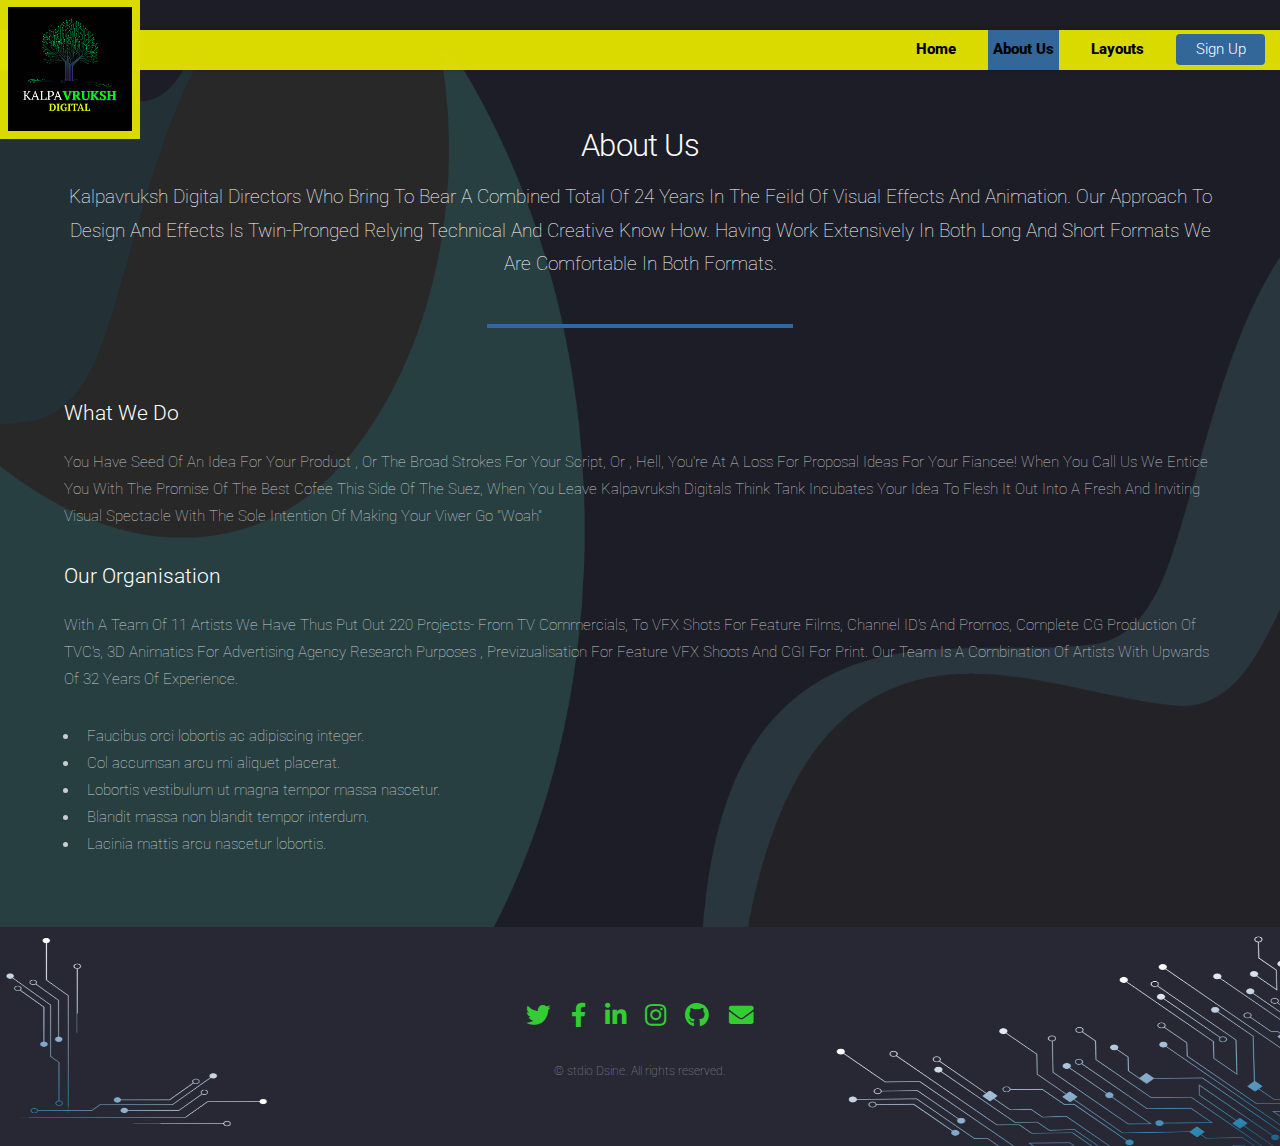
==== commit 13d8b5e0: "First Change" ====
--- a/about.html
+++ b/about.html
@@ -1,96 +1,136 @@
-<!DOCTYPE HTML>
+<!DOCTYPE html>
 <html>
-	<head>
-		<title>stdio Dsine</title>
-		<meta charset="utf-8" />
-		<meta name="viewport" content="width=device-width, initial-scale=1, user-scalable=no" />
-		<link rel="stylesheet" href="assets/css/main.css" />
-		<noscript><link rel="stylesheet" href="assets/css/noscript.css" /></noscript>
-	</head>
-	<body class="is-preload">
-		<div id="page-wrapper">
+  <head>
+    <title>stdio Dsine</title>
+    <meta charset="utf-8" />
+    <meta name="viewport" content="width=device-width, initial-scale=1, user-scalable=no" />
+    <link rel="stylesheet" href="assets/css/main.css" />
+    <noscript><link rel="stylesheet" href="assets/css/noscript.css" /></noscript>
+  </head>
+  <body class="is-preload">
+    <div id="page-wrapper">
+      <!-- Header -->
+      <header style="position: absolute" id="header">
+        <h1 id="logo">
+          <a href="index.html"
+            ><image
+              style="
+                height: 140px;
+                color: rgba(225, 225, 0, 0.965);
+                border: solid;
+                border-width: 8px;
+              "
+              src="images/KALP/KVD_LOGO.png"
+          /></a>
+        </h1>
+        <nav id="nav">
+          <ul>
+            <li><a href="index.html">Home</a></li>
+            <li class="active"><a href="about.html">About Us</a></li>
+            <li>
+              <a href="#">Layouts</a>
+              <ul>
+                <li><a href="#">Submenu</a></li>
+                <li>
+                  <a href="#">Submenu</a>
+                  <ul>
+                    <li><a href="#">Option 1</a></li>
+                    <li><a href="#">Option 2</a></li>
+                    <li><a href="#">Option 3</a></li>
+                    <li><a href="#">Option 4</a></li>
+                  </ul>
+                </li>
+              </ul>
+            </li>
+            <li><a href="#" class="button primary">Sign Up</a></li>
+          </ul>
+        </nav>
+      </header>
 
-			<!-- Header -->
-				<header id="header">
-					<h1 id="logo"><a href="index.html">stdio <span style="color:#e44c65">Dsine</span></a></h1>
-					<nav id="nav">
-						<ul>
-							<li><a href="index.html">Home</a></li>
-							<li><a href="about.html">About</a></li>
-							<li>
-								<a href="#">Layouts</a>
-								<ul>
-									<li><a href="#">Submenu</a></li>
-									<li>
-										<a href="#">Submenu</a>
-										<ul>
-											<li><a href="#">Option 1</a></li>
-											<li><a href="#">Option 2</a></li>
-											<li><a href="#">Option 3</a></li>
-											<li><a href="#">Option 4</a></li>
-										</ul>
-									</li>
-								</ul>
-							</li>
-							<li><a href="#" class="button primary">Sign Up</a></li>
-						</ul>
-					</nav>
-				</header>
+      <!-- Main -->
+      <div
+        id="main"
+        style="background-image: url('images/KALP/waves.png'); background-size: 100% 100%"
+        class="wrapper style1"
+      >
+        <div class="container">
+          <header class="major">
+            <h2>About Us</h2>
+            <p style="text-transform: capitalize">
+              Kalpavruksh Digital Directors who bring to bear a combined total of 24 years in the
+              feild of visual effects and animation. our approach to design and effects is
+              twin-pronged relying technical and creative know how. having work extensively in both
+              long and short formats we are comfortable in both formats.
+            </p>
+          </header>
 
-			<!-- Main -->
-				<div id="main" class="wrapper style1">
-					<div class="container">
-						<header class="major">
-							<h2>About Us</h2>
-							<p>Ipsum dolor feugiat aliquam tempus sed magna lorem consequat accumsan</p>
-						</header>
+          <!-- Content -->
+          <section id="content">
+            <!-- <a href="#" class="image fit"><img src="images/pic05.jpg" alt="" /></a> -->
+            <h3>What We Do</h3>
+            <p style="text-transform: capitalize">
+              You have seed of an idea for your product , or the broad strokes for your script, or ,
+              hell, you're at a loss for proposal ideas for your fiancee! when you call us we entice
+              you with the promise of the best cofee this side of the suez, when you leave
+              Kalpavruksh digitals think tank incubates your idea to flesh it out into a fresh and
+              inviting visual spectacle with the sole intention of making your viwer go "woah"
+            </p>
 
-						<!-- Content -->
-							<section id="content">
-								<a href="#" class="image fit"><img src="images/pic05.jpg" alt="" /></a>
-								<h3>Dolore Amet Consequat</h3>
-								<p>Aliquam massa urna, imperdiet sit amet mi non, bibendum euismod est. Curabitur mi justo, tincidunt vel eros ullamcorper, porta cursus justo. Cras vel neque eros. Vestibulum diam quam, mollis at magna consectetur non, malesuada quis augue. Morbi tincidunt pretium interdum est. Curabitur mi justo, tincidunt vel eros ullamcorper, porta cursus justo. Cras vel neque eros. Vestibulum diam cubilia adipiscing interdum aliquet aliquet placerat cubilia accumsan cep ante nullam adipiscing tortor odio. Iaculis adipiscing accumsan nascetur in cras. Lacinia placerat.</p>
-								<p>Vestibulum diam quam, mollis at consectetur non, malesuada quis augue. Morbi tincidunt pretium interdum. Morbi mattis elementum orci, nec dictum porta cursus justo. Quisque ultricies lorem in ligula condimentum, et egestas turpis sagittis. Cras ac nunc urna. Nullam eget lobortis purus. Phasellus vitae tortor non est placerat tristique faucibus magna adipiscing aliquet blandit nisi dolor accumsan nascetur lorem. Vis enim. Curae. Mi arcu vis aliquam ipsum non accumsan ac mi faucibus amet eu accumsan erat interdum semper accumsan. Eu sagittis tellus accumsan neque lorem penatibus in porttitor. Vivamus commodo curae. Condimentum lobortis praesent id ac lorem. Lorem vis ipsum dolor feugiat consequat dolore adipiscing.</p>
-								<h3>Sed Magna Ornare</h3>
-								<p>In vestibulum massa quis arcu lobortis tempus. Nam pretium arcu in odio vulputate luctus. Suspendisse euismod lorem eget lacinia fringilla. Sed sed felis justo. Nunc sodales elit in laoreet aliquam. Nam gravida, nisl sit amet iaculis porttitor, risus nisi rutrum metus. In accumsan lorem nunc ultrices a ac eu accumsan ac id nullam. Nec lobortis. Faucibus. Mi commodo laoreet arcu at non mi lacinia aliquet non lobortis phasellus accumsan nascetur varius. Integer orci porttitor eu faucibus aliquet faucibus ac accumsan adipiscing accumsan odio. Ut adipiscing.</p>
-								<ul>
-									<li>Faucibus orci lobortis ac adipiscing integer.</li>
-									<li>Col accumsan arcu mi aliquet placerat.</li>
-									<li>Lobortis vestibulum ut magna tempor massa nascetur.</li>
-									<li>Blandit massa non blandit tempor interdum.</li>
-									<li>Lacinia mattis arcu nascetur lobortis.</li>
-								</ul>
-							</section>
+            <h3>Our Organisation</h3>
+            <p style="text-transform: capitalize">
+              With a team of 11 artists we have thus put out 220 projects- from TV commercials, to
+              VFX shots for feature films, channel ID's and promos, Complete CG production of TVC's,
+              3D animatics for advertising agency research purposes , previzualisation for feature
+              VFX shoots and CGI for print. Our team is a combination of artists with upwards of 32
+              years of experience.
+            </p>
+            <ul>
+              <li>Faucibus orci lobortis ac adipiscing integer.</li>
+              <li>Col accumsan arcu mi aliquet placerat.</li>
+              <li>Lobortis vestibulum ut magna tempor massa nascetur.</li>
+              <li>Blandit massa non blandit tempor interdum.</li>
+              <li>Lacinia mattis arcu nascetur lobortis.</li>
+            </ul>
+          </section>
+        </div>
+      </div>
 
-					</div>
-				</div>
+      <!-- Footer -->
+      <footer id="footer">
+        <ul class="icons">
+          <li>
+            <a href="#" class="icon brands fa-twitter"><span class="label">Twitter</span></a>
+          </li>
+          <li>
+            <a href="#" class="icon brands fa-facebook-f"><span class="label">Facebook</span></a>
+          </li>
+          <li>
+            <a href="#" class="icon brands fa-linkedin-in"><span class="label">LinkedIn</span></a>
+          </li>
+          <li>
+            <a href="#" class="icon brands fa-instagram"><span class="label">Instagram</span></a>
+          </li>
+          <li>
+            <a href="#" class="icon brands fa-github"><span class="label">GitHub</span></a>
+          </li>
+          <li>
+            <a href="#" class="icon solid fa-envelope"><span class="label">Email</span></a>
+          </li>
+        </ul>
+        <ul class="copyright">
+          <li>&copy; stdio Dsine. All rights reserved.</li>
+        </ul>
+      </footer>
+    </div>
 
-			<!-- Footer -->
-				<footer id="footer">
-					<ul class="icons">
-						<li><a href="#" class="icon brands fa-twitter"><span class="label">Twitter</span></a></li>
-						<li><a href="#" class="icon brands fa-facebook-f"><span class="label">Facebook</span></a></li>
-						<li><a href="#" class="icon brands fa-linkedin-in"><span class="label">LinkedIn</span></a></li>
-						<li><a href="#" class="icon brands fa-instagram"><span class="label">Instagram</span></a></li>
-						<li><a href="#" class="icon brands fa-github"><span class="label">GitHub</span></a></li>
-						<li><a href="#" class="icon solid fa-envelope"><span class="label">Email</span></a></li>
-					</ul>
-					<ul class="copyright">
-						<li>&copy; stdio Dsine. All rights reserved.</li>
-					</ul>
-				</footer>
-
-		</div>
-
-		<!-- Scripts -->
-			<script src="assets/js/jquery.min.js"></script>
-			<script src="assets/js/jquery.scrolly.min.js"></script>
-			<script src="assets/js/jquery.dropotron.min.js"></script>
-			<script src="assets/js/jquery.scrollex.min.js"></script>
-			<script src="assets/js/browser.min.js"></script>
-			<script src="assets/js/breakpoints.min.js"></script>
-			<script src="assets/js/util.js"></script>
-			<script src="assets/js/main.js"></script>
-
-	</body>
-</html>+    <!-- Scripts -->
+    <script src="assets/js/jquery.min.js"></script>
+    <script src="assets/js/jquery.scrolly.min.js"></script>
+    <script src="assets/js/jquery.dropotron.min.js"></script>
+    <script src="assets/js/jquery.scrollex.min.js"></script>
+    <script src="assets/js/browser.min.js"></script>
+    <script src="assets/js/breakpoints.min.js"></script>
+    <script src="assets/js/util.js"></script>
+    <script src="assets/js/main.js"></script>
+  </body>
+</html>
--- a/assets/css/main.css
+++ b/assets/css/main.css
@@ -1,4106 +1,4235 @@
 @import url("fontawesome-all.min.css");
 @import url("https://fonts.googleapis.com/css?family=Roboto:100,300,100italic,300italic");
 
-html, body, div, span, applet, object,
-iframe, h1, h2, h3, h4, h5, h6, p, blockquote,
-pre, a, abbr, acronym, address, big, cite,
-code, del, dfn, em, img, ins, kbd, q, s, samp,
-small, strike, strong, sub, sup, tt, var, b,
-u, i, center, dl, dt, dd, ol, ul, li, fieldset,
-form, label, legend, table, caption, tbody,
-tfoot, thead, tr, th, td, article, aside,
-canvas, details, embed, figure, figcaption,
-footer, header, hgroup, menu, nav, output, ruby,
-section, summary, time, mark, audio, video {
-	margin: 0;
-	padding: 0;
-	border: 0;
-	font-size: 100%;
-	font: inherit;
-	vertical-align: baseline;}
-
-article, aside, details, figcaption, figure,
-footer, header, hgroup, menu, nav, section {
-	display: block;}
+html,
+body,
+div,
+span,
+applet,
+object,
+iframe,
+h1,
+h2,
+h3,
+h4,
+h5,
+h6,
+p,
+blockquote,
+pre,
+a,
+abbr,
+acronym,
+address,
+big,
+cite,
+code,
+del,
+dfn,
+em,
+img,
+ins,
+kbd,
+q,
+s,
+samp,
+small,
+strike,
+strong,
+sub,
+sup,
+tt,
+var,
+b,
+u,
+i,
+center,
+dl,
+dt,
+dd,
+ol,
+ul,
+li,
+fieldset,
+form,
+label,
+legend,
+table,
+caption,
+tbody,
+tfoot,
+thead,
+tr,
+th,
+td,
+article,
+aside,
+canvas,
+details,
+embed,
+figure,
+figcaption,
+footer,
+header,
+hgroup,
+menu,
+nav,
+output,
+ruby,
+section,
+summary,
+time,
+mark,
+audio,
+video {
+  margin: 0;
+  padding: 0;
+  border: 0;
+  font-size: 100%;
+  font: inherit;
+  vertical-align: baseline;
+}
+
+article,
+aside,
+details,
+figcaption,
+figure,
+footer,
+header,
+hgroup,
+menu,
+nav,
+section {
+  display: block;
+}
 
 body {
-	line-height: 1;
-}
-
-ol, ul {
-	list-style: none;
-}
-
-blockquote, q {
-	quotes: none;
-}
-
-	blockquote:before, blockquote:after, q:before, q:after {
-		content: '';
-		content: none;
-	}
+  line-height: 1;
+}
+
+ol,
+ul {
+  list-style: none;
+}
+
+blockquote,
+q {
+  quotes: none;
+}
+
+blockquote:before,
+blockquote:after,
+q:before,
+q:after {
+  content: "";
+  content: none;
+}
 
 table {
-	border-collapse: collapse;
-	border-spacing: 0;
+  border-collapse: collapse;
+  border-spacing: 0;
 }
 
 body {
-	-webkit-text-size-adjust: none;
+  -webkit-text-size-adjust: none;
 }
 
 mark {
-	background-color: transparent;
-	color: inherit;
+  background-color: transparent;
+  color: inherit;
 }
 
 input::-moz-focus-inner {
-	border: 0;
-	padding: 0;
-}
-
-input, select, textarea {
-	-moz-appearance: none;
-	-webkit-appearance: none;
-	-ms-appearance: none;
-	appearance: none;
+  border: 0;
+  padding: 0;
+}
+
+input,
+select,
+textarea {
+  -moz-appearance: none;
+  -webkit-appearance: none;
+  -ms-appearance: none;
+  appearance: none;
 }
 
 /* Basic */
 
-	html {
-		box-sizing: border-box;
-	}
-
-	*, *:before, *:after {
-		box-sizing: inherit;
-	}
-
-	html, body {
-		background: #1c1d26;
-	}
-
-	body.is-preload *, body.is-preload *:before, body.is-preload *:after {
-		-moz-animation: none !important;
-		-webkit-animation: none !important;
-		-ms-animation: none !important;
-		animation: none !important;
-		-moz-transition: none !important;
-		-webkit-transition: none !important;
-		-ms-transition: none !important;
-		transition: none !important;
-	}
-
-	body, input, select, textarea {
-		color: rgba(255, 255, 255, 0.75);
-		font-family: "Roboto", Helvetica, sans-serif;
-		font-size: 15pt;
-		font-weight: 100;
-		line-height: 1.75em;
-	}
-
-	a {
-		-moz-transition: border-color 0.2s ease-in-out, color 0.2s ease-in-out;
-		-webkit-transition: border-color 0.2s ease-in-out, color 0.2s ease-in-out;
-		-ms-transition: border-color 0.2s ease-in-out, color 0.2s ease-in-out;
-		transition: border-color 0.2s ease-in-out, color 0.2s ease-in-out;
-		border-bottom: dotted 1px;
-		color: #e44c65;
-		text-decoration: none;
-	}
-
-		a:hover {
-			color: #e44c65 !important;
-			border-bottom-color: transparent;
-		}
-
-	strong, b {
-		color: #ffffff;
-		font-weight: 300;
-	}
-
-	em, i {
-		font-style: italic;
-	}
-
-	p {
-		margin: 0 0 2em 0;
-	}
-
-	h1, h2, h3, h4, h5, h6 {
-		color: #ffffff;
-		font-weight: 300;
-		line-height: 1em;
-		margin: 0 0 1em 0;
-	}
-
-		h1 a, h2 a, h3 a, h4 a, h5 a, h6 a {
-			color: inherit;
-			border: 0;
-		}
-
-	h2 {
-		font-size: 2em;
-		line-height: 1.5em;
-		letter-spacing: -0.025em;
-	}
-
-	h3 {
-		font-size: 1.35em;
-		line-height: 1.5em;
-	}
-
-	h4 {
-		font-size: 1.1em;
-		line-height: 1.5em;
-	}
-
-	h5 {
-		font-size: 0.9em;
-		line-height: 1.5em;
-	}
-
-	h6 {
-		font-size: 0.7em;
-		line-height: 1.5em;
-	}
-
-	sub {
-		font-size: 0.8em;
-		position: relative;
-		top: 0.5em;
-	}
-
-	sup {
-		font-size: 0.8em;
-		position: relative;
-		top: -0.5em;
-	}
-
-	hr {
-		border: 0;
-		border-bottom: solid 1px rgba(255, 255, 255, 0.3);
-		margin: 3em 0;
-	}
-
-		hr.major {
-			margin: 4em 0;
-		}
-
-	blockquote {
-		border-left: solid 4px rgba(255, 255, 255, 0.3);
-		font-style: italic;
-		margin: 0 0 2em 0;
-		padding: 0.5em 0 0.5em 2em;
-	}
-
-	code {
-		background: rgba(255, 255, 255, 0.075);
-		border-radius: 4px;
-		font-family: "Courier New", monospace;
-		font-size: 0.9em;
-		margin: 0 0.25em;
-		padding: 0.25em 0.65em;
-	}
-
-	pre {
-		-webkit-overflow-scrolling: touch;
-		font-family: "Courier New", monospace;
-		font-size: 0.9em;
-		margin: 0 0 2em 0;
-	}
-
-		pre code {
-			display: block;
-			line-height: 1.75em;
-			padding: 1em 1.5em;
-			overflow-x: auto;
-		}
-
-	.align-left {
-		text-align: left;
-	}
-
-	.align-center {
-		text-align: center;
-	}
-
-	.align-right {
-		text-align: right;
-	}
+html {
+  box-sizing: border-box;
+}
+
+*,
+*:before,
+*:after {
+  box-sizing: inherit;
+}
+
+html,
+body {
+  background: #1c1d26;
+}
+
+body.is-preload *,
+body.is-preload *:before,
+body.is-preload *:after {
+  -moz-animation: none !important;
+  -webkit-animation: none !important;
+  -ms-animation: none !important;
+  animation: none !important;
+  -moz-transition: none !important;
+  -webkit-transition: none !important;
+  -ms-transition: none !important;
+  transition: none !important;
+}
+
+body,
+input,
+select,
+textarea {
+  color: rgba(255, 255, 255, 0.75);
+  font-family: "Roboto", Helvetica, sans-serif;
+  font-size: 15pt;
+  font-weight: 100;
+  line-height: 1.75em;
+}
+
+a {
+  -moz-transition: border-color 0.2s ease-in-out, color 0.2s ease-in-out;
+  -webkit-transition: border-color 0.2s ease-in-out, color 0.2s ease-in-out;
+  -ms-transition: border-color 0.2s ease-in-out, color 0.2s ease-in-out;
+  transition: border-color 0.2s ease-in-out, color 0.2s ease-in-out;
+  border-bottom: dotted 1px;
+  color: #33cc33;
+  text-decoration: none;
+}
+
+a:hover {
+  color: #33cc33 !important;
+  border-bottom-color: transparent;
+}
+
+strong,
+b {
+  color: #ffffff;
+  font-weight: 300;
+}
+
+em,
+i {
+  font-style: italic;
+}
+
+p {
+  margin: 0 0 2em 0;
+}
+
+h1,
+h2,
+h3,
+h4,
+h5,
+h6 {
+  color: #ffffff;
+  font-weight: 300;
+  line-height: 1em;
+  margin: 0 0 1em 0;
+}
+
+h1 a,
+h2 a,
+h3 a,
+h4 a,
+h5 a,
+h6 a {
+  color: inherit;
+  border: 0;
+}
+
+h2 {
+  font-size: 2em;
+  line-height: 1.5em;
+  letter-spacing: -0.025em;
+}
+
+h3 {
+  font-size: 1.35em;
+  line-height: 1.5em;
+}
+
+h4 {
+  font-size: 1.1em;
+  line-height: 1.5em;
+}
+
+h5 {
+  font-size: 0.9em;
+  line-height: 1.5em;
+}
+
+h6 {
+  font-size: 0.7em;
+  line-height: 1.5em;
+}
+
+sub {
+  font-size: 0.8em;
+  position: relative;
+  top: 0.5em;
+}
+
+sup {
+  font-size: 0.8em;
+  position: relative;
+  top: -0.5em;
+}
+
+hr {
+  border: 0;
+  border-bottom: solid 1px rgba(255, 255, 255, 0.3);
+  margin: 3em 0;
+}
+
+hr.major {
+  margin: 4em 0;
+}
+
+blockquote {
+  border-left: solid 4px rgba(255, 255, 255, 0.3);
+  font-style: italic;
+  margin: 0 0 2em 0;
+  padding: 0.5em 0 0.5em 2em;
+}
+
+code {
+  background: rgba(255, 255, 255, 0.075);
+  border-radius: 4px;
+  font-family: "Courier New", monospace;
+  font-size: 0.9em;
+  margin: 0 0.25em;
+  padding: 0.25em 0.65em;
+}
+
+pre {
+  -webkit-overflow-scrolling: touch;
+  font-family: "Courier New", monospace;
+  font-size: 0.9em;
+  margin: 0 0 2em 0;
+}
+
+pre code {
+  display: block;
+  line-height: 1.75em;
+  padding: 1em 1.5em;
+  overflow-x: auto;
+}
+
+.align-left {
+  text-align: left;
+}
+
+.align-center {
+  text-align: center;
+}
+
+.align-right {
+  text-align: right;
+}
 
 /* Loader */
 
-	@-moz-keyframes spinner-show {
-		0% {
-			opacity: 0;
-		}
-
-		100% {
-			opacity: 1;
-		}
-	}
-
-	@-webkit-keyframes spinner-show {
-		0% {
-			opacity: 0;
-		}
-
-		100% {
-			opacity: 1;
-		}
-	}
-
-	@-ms-keyframes spinner-show {
-		0% {
-			opacity: 0;
-		}
-
-		100% {
-			opacity: 1;
-		}
-	}
-
-	@keyframes spinner-show {
-		0% {
-			opacity: 0;
-		}
-
-		100% {
-			opacity: 1;
-		}
-	}
-
-	@-moz-keyframes spinner-hide {
-		0% {
-			color: rgba(255, 255, 255, 0.15);
-			z-index: 100001;
-			-moz-transform: scale(1) rotate(0deg);
-			-webkit-transform: scale(1) rotate(0deg);
-			-ms-transform: scale(1) rotate(0deg);
-			transform: scale(1) rotate(0deg);
-		}
-
-		99% {
-			color: #1c1d26;
-			z-index: 100001;
-			-moz-transform: scale(0.5) rotate(360deg);
-			-webkit-transform: scale(0.5) rotate(360deg);
-			-ms-transform: scale(0.5) rotate(360deg);
-			transform: scale(0.5) rotate(360deg);
-		}
-
-		100% {
-			color: #1c1d26;
-			z-index: -1;
-			-moz-transform: scale(0.5) rotate(360deg);
-			-webkit-transform: scale(0.5) rotate(360deg);
-			-ms-transform: scale(0.5) rotate(360deg);
-			transform: scale(0.5) rotate(360deg);
-		}
-	}
-
-	@-webkit-keyframes spinner-hide {
-		0% {
-			color: rgba(255, 255, 255, 0.15);
-			z-index: 100001;
-			-moz-transform: scale(1) rotate(0deg);
-			-webkit-transform: scale(1) rotate(0deg);
-			-ms-transform: scale(1) rotate(0deg);
-			transform: scale(1) rotate(0deg);
-		}
-
-		99% {
-			color: #1c1d26;
-			z-index: 100001;
-			-moz-transform: scale(0.5) rotate(360deg);
-			-webkit-transform: scale(0.5) rotate(360deg);
-			-ms-transform: scale(0.5) rotate(360deg);
-			transform: scale(0.5) rotate(360deg);
-		}
-
-		100% {
-			color: #1c1d26;
-			z-index: -1;
-			-moz-transform: scale(0.5) rotate(360deg);
-			-webkit-transform: scale(0.5) rotate(360deg);
-			-ms-transform: scale(0.5) rotate(360deg);
-			transform: scale(0.5) rotate(360deg);
-		}
-	}
-
-	@-ms-keyframes spinner-hide {
-		0% {
-			color: rgba(255, 255, 255, 0.15);
-			z-index: 100001;
-			-moz-transform: scale(1) rotate(0deg);
-			-webkit-transform: scale(1) rotate(0deg);
-			-ms-transform: scale(1) rotate(0deg);
-			transform: scale(1) rotate(0deg);
-		}
-
-		99% {
-			color: #1c1d26;
-			z-index: 100001;
-			-moz-transform: scale(0.5) rotate(360deg);
-			-webkit-transform: scale(0.5) rotate(360deg);
-			-ms-transform: scale(0.5) rotate(360deg);
-			transform: scale(0.5) rotate(360deg);
-		}
-
-		100% {
-			color: #1c1d26;
-			z-index: -1;
-			-moz-transform: scale(0.5) rotate(360deg);
-			-webkit-transform: scale(0.5) rotate(360deg);
-			-ms-transform: scale(0.5) rotate(360deg);
-			transform: scale(0.5) rotate(360deg);
-		}
-	}
-
-	@keyframes spinner-hide {
-		0% {
-			color: rgba(255, 255, 255, 0.15);
-			z-index: 100001;
-			-moz-transform: scale(1) rotate(0deg);
-			-webkit-transform: scale(1) rotate(0deg);
-			-ms-transform: scale(1) rotate(0deg);
-			transform: scale(1) rotate(0deg);
-		}
-
-		99% {
-			color: #1c1d26;
-			z-index: 100001;
-			-moz-transform: scale(0.5) rotate(360deg);
-			-webkit-transform: scale(0.5) rotate(360deg);
-			-ms-transform: scale(0.5) rotate(360deg);
-			transform: scale(0.5) rotate(360deg);
-		}
-
-		100% {
-			color: #1c1d26;
-			z-index: -1;
-			-moz-transform: scale(0.5) rotate(360deg);
-			-webkit-transform: scale(0.5) rotate(360deg);
-			-ms-transform: scale(0.5) rotate(360deg);
-			transform: scale(0.5) rotate(360deg);
-		}
-	}
-
-	@-moz-keyframes spinner-rotate {
-		0% {
-			-moz-transform: scale(1) rotate(0deg);
-			-webkit-transform: scale(1) rotate(0deg);
-			-ms-transform: scale(1) rotate(0deg);
-			transform: scale(1) rotate(0deg);
-		}
-
-		100% {
-			-moz-transform: scale(1) rotate(360deg);
-			-webkit-transform: scale(1) rotate(360deg);
-			-ms-transform: scale(1) rotate(360deg);
-			transform: scale(1) rotate(360deg);
-		}
-	}
-
-	@-webkit-keyframes spinner-rotate {
-		0% {
-			-moz-transform: scale(1) rotate(0deg);
-			-webkit-transform: scale(1) rotate(0deg);
-			-ms-transform: scale(1) rotate(0deg);
-			transform: scale(1) rotate(0deg);
-		}
-
-		100% {
-			-moz-transform: scale(1) rotate(360deg);
-			-webkit-transform: scale(1) rotate(360deg);
-			-ms-transform: scale(1) rotate(360deg);
-			transform: scale(1) rotate(360deg);
-		}
-	}
-
-	@-ms-keyframes spinner-rotate {
-		0% {
-			-moz-transform: scale(1) rotate(0deg);
-			-webkit-transform: scale(1) rotate(0deg);
-			-ms-transform: scale(1) rotate(0deg);
-			transform: scale(1) rotate(0deg);
-		}
-
-		100% {
-			-moz-transform: scale(1) rotate(360deg);
-			-webkit-transform: scale(1) rotate(360deg);
-			-ms-transform: scale(1) rotate(360deg);
-			transform: scale(1) rotate(360deg);
-		}
-	}
-
-	@keyframes spinner-rotate {
-		0% {
-			-moz-transform: scale(1) rotate(0deg);
-			-webkit-transform: scale(1) rotate(0deg);
-			-ms-transform: scale(1) rotate(0deg);
-			transform: scale(1) rotate(0deg);
-		}
-
-		100% {
-			-moz-transform: scale(1) rotate(360deg);
-			-webkit-transform: scale(1) rotate(360deg);
-			-ms-transform: scale(1) rotate(360deg);
-			transform: scale(1) rotate(360deg);
-		}
-	}
-
-	@-moz-keyframes overlay-hide {
-		0% {
-			opacity: 1;
-			z-index: 100000;
-		}
-
-		15% {
-			opacity: 1;
-			z-index: 100000;
-		}
-
-		99% {
-			opacity: 0;
-			z-index: 100000;
-		}
-
-		100% {
-			opacity: 0;
-			z-index: -1;
-		}
-	}
-
-	@-webkit-keyframes overlay-hide {
-		0% {
-			opacity: 1;
-			z-index: 100000;
-		}
-
-		15% {
-			opacity: 1;
-			z-index: 100000;
-		}
-
-		99% {
-			opacity: 0;
-			z-index: 100000;
-		}
-
-		100% {
-			opacity: 0;
-			z-index: -1;
-		}
-	}
-
-	@-ms-keyframes overlay-hide {
-		0% {
-			opacity: 1;
-			z-index: 100000;
-		}
-
-		15% {
-			opacity: 1;
-			z-index: 100000;
-		}
-
-		99% {
-			opacity: 0;
-			z-index: 100000;
-		}
-
-		100% {
-			opacity: 0;
-			z-index: -1;
-		}
-	}
-
-	@keyframes overlay-hide {
-		0% {
-			opacity: 1;
-			z-index: 100000;
-		}
-
-		15% {
-			opacity: 1;
-			z-index: 100000;
-		}
-
-		99% {
-			opacity: 0;
-			z-index: 100000;
-		}
-
-		100% {
-			opacity: 0;
-			z-index: -1;
-		}
-	}
-
-	body.landing {
-		text-decoration: none;
-	}
-
-		body.landing:before {
-			-moz-osx-font-smoothing: grayscale;
-			-webkit-font-smoothing: antialiased;
-			display: inline-block;
-			font-style: normal;
-			font-variant: normal;
-			text-rendering: auto;
-			line-height: 1;
-			text-transform: none !important;
-			font-family: 'Font Awesome 5 Free';
-			font-weight: 900;
-		}
-
-		body.landing:before {
-			-moz-animation: spinner-show 1.5s 1 0.25s ease forwards, spinner-hide 0.25s ease-in-out forwards !important;
-			-webkit-animation: spinner-show 1.5s 1 0.25s ease forwards, spinner-hide 0.25s ease-in-out forwards !important;
-			-ms-animation: spinner-show 1.5s 1 0.25s ease forwards, spinner-hide 0.25s ease-in-out forwards !important;
-			animation: spinner-show 1.5s 1 0.25s ease forwards, spinner-hide 0.25s ease-in-out forwards !important;
-			-moz-transform-origin: 50% 50%;
-			-webkit-transform-origin: 50% 50%;
-			-ms-transform-origin: 50% 50%;
-			transform-origin: 50% 50%;
-			color: rgba(255, 255, 255, 0.15);
-			content: '\f1ce';
-			cursor: default;
-			display: block;
-			font-size: 2em;
-			height: 2em;
-			left: 50%;
-			line-height: 2em;
-			margin: -1em 0 0 -1em;
-			opacity: 0;
-			position: fixed;
-			text-align: center;
-			top: 50%;
-			width: 2em;
-			z-index: -1;
-		}
-
-		body.landing:after {
-			-moz-animation: overlay-hide 1.5s ease-in forwards !important;
-			-webkit-animation: overlay-hide 1.5s ease-in forwards !important;
-			-ms-animation: overlay-hide 1.5s ease-in forwards !important;
-			animation: overlay-hide 1.5s ease-in forwards !important;
-			background: #1c1d26;
-			content: '';
-			display: block;
-			height: 100%;
-			left: 0;
-			opacity: 0;
-			position: fixed;
-			top: 0;
-			width: 100%;
-			z-index: -1;
-		}
-
-		body.landing.is-preload:before {
-			-moz-animation: spinner-show 1.5s 1 0.25s ease forwards, spinner-rotate 0.75s infinite linear !important;
-			-webkit-animation: spinner-show 1.5s 1 0.25s ease forwards, spinner-rotate 0.75s infinite linear !important;
-			-ms-animation: spinner-show 1.5s 1 0.25s ease forwards, spinner-rotate 0.75s infinite linear !important;
-			animation: spinner-show 1.5s 1 0.25s ease forwards, spinner-rotate 0.75s infinite linear !important;
-			z-index: 100001;
-		}
-
-		body.landing.is-preload:after {
-			-moz-animation: none !important;
-			-webkit-animation: none !important;
-			-ms-animation: none !important;
-			animation: none !important;
-			opacity: 1;
-			z-index: 100000;
-		}
-
-	@media (-webkit-min-device-pixel-ratio: 2) {
-
-		body.landing:before {
-			line-height: 2.025em;
-		}
-
-	}
+@-moz-keyframes spinner-show {
+  0% {
+    opacity: 0;
+  }
+
+  100% {
+    opacity: 1;
+  }
+}
+
+@-webkit-keyframes spinner-show {
+  0% {
+    opacity: 0;
+  }
+
+  100% {
+    opacity: 1;
+  }
+}
+
+@-ms-keyframes spinner-show {
+  0% {
+    opacity: 0;
+  }
+
+  100% {
+    opacity: 1;
+  }
+}
+
+@keyframes spinner-show {
+  0% {
+    opacity: 0;
+  }
+
+  100% {
+    opacity: 1;
+  }
+}
+
+@-moz-keyframes spinner-hide {
+  0% {
+    color: rgba(255, 255, 255, 0.15);
+    z-index: 100001;
+    -moz-transform: scale(1) rotate(0deg);
+    -webkit-transform: scale(1) rotate(0deg);
+    -ms-transform: scale(1) rotate(0deg);
+    transform: scale(1) rotate(0deg);
+  }
+
+  99% {
+    color: #1c1d26;
+    z-index: 100001;
+    -moz-transform: scale(0.5) rotate(360deg);
+    -webkit-transform: scale(0.5) rotate(360deg);
+    -ms-transform: scale(0.5) rotate(360deg);
+    transform: scale(0.5) rotate(360deg);
+  }
+
+  100% {
+    color: #1c1d26;
+    z-index: -1;
+    -moz-transform: scale(0.5) rotate(360deg);
+    -webkit-transform: scale(0.5) rotate(360deg);
+    -ms-transform: scale(0.5) rotate(360deg);
+    transform: scale(0.5) rotate(360deg);
+  }
+}
+
+@-webkit-keyframes spinner-hide {
+  0% {
+    color: rgba(255, 255, 255, 0.15);
+    z-index: 100001;
+    -moz-transform: scale(1) rotate(0deg);
+    -webkit-transform: scale(1) rotate(0deg);
+    -ms-transform: scale(1) rotate(0deg);
+    transform: scale(1) rotate(0deg);
+  }
+
+  99% {
+    color: #1c1d26;
+    z-index: 100001;
+    -moz-transform: scale(0.5) rotate(360deg);
+    -webkit-transform: scale(0.5) rotate(360deg);
+    -ms-transform: scale(0.5) rotate(360deg);
+    transform: scale(0.5) rotate(360deg);
+  }
+
+  100% {
+    color: #1c1d26;
+    z-index: -1;
+    -moz-transform: scale(0.5) rotate(360deg);
+    -webkit-transform: scale(0.5) rotate(360deg);
+    -ms-transform: scale(0.5) rotate(360deg);
+    transform: scale(0.5) rotate(360deg);
+  }
+}
+
+@-ms-keyframes spinner-hide {
+  0% {
+    color: rgba(255, 255, 255, 0.15);
+    z-index: 100001;
+    -moz-transform: scale(1) rotate(0deg);
+    -webkit-transform: scale(1) rotate(0deg);
+    -ms-transform: scale(1) rotate(0deg);
+    transform: scale(1) rotate(0deg);
+  }
+
+  99% {
+    color: #1c1d26;
+    z-index: 100001;
+    -moz-transform: scale(0.5) rotate(360deg);
+    -webkit-transform: scale(0.5) rotate(360deg);
+    -ms-transform: scale(0.5) rotate(360deg);
+    transform: scale(0.5) rotate(360deg);
+  }
+
+  100% {
+    color: #1c1d26;
+    z-index: -1;
+    -moz-transform: scale(0.5) rotate(360deg);
+    -webkit-transform: scale(0.5) rotate(360deg);
+    -ms-transform: scale(0.5) rotate(360deg);
+    transform: scale(0.5) rotate(360deg);
+  }
+}
+
+@keyframes spinner-hide {
+  0% {
+    color: rgba(255, 255, 255, 0.15);
+    z-index: 100001;
+    -moz-transform: scale(1) rotate(0deg);
+    -webkit-transform: scale(1) rotate(0deg);
+    -ms-transform: scale(1) rotate(0deg);
+    transform: scale(1) rotate(0deg);
+  }
+
+  99% {
+    color: #1c1d26;
+    z-index: 100001;
+    -moz-transform: scale(0.5) rotate(360deg);
+    -webkit-transform: scale(0.5) rotate(360deg);
+    -ms-transform: scale(0.5) rotate(360deg);
+    transform: scale(0.5) rotate(360deg);
+  }
+
+  100% {
+    color: #1c1d26;
+    z-index: -1;
+    -moz-transform: scale(0.5) rotate(360deg);
+    -webkit-transform: scale(0.5) rotate(360deg);
+    -ms-transform: scale(0.5) rotate(360deg);
+    transform: scale(0.5) rotate(360deg);
+  }
+}
+
+@-moz-keyframes spinner-rotate {
+  0% {
+    -moz-transform: scale(1) rotate(0deg);
+    -webkit-transform: scale(1) rotate(0deg);
+    -ms-transform: scale(1) rotate(0deg);
+    transform: scale(1) rotate(0deg);
+  }
+
+  100% {
+    -moz-transform: scale(1) rotate(360deg);
+    -webkit-transform: scale(1) rotate(360deg);
+    -ms-transform: scale(1) rotate(360deg);
+    transform: scale(1) rotate(360deg);
+  }
+}
+
+@-webkit-keyframes spinner-rotate {
+  0% {
+    -moz-transform: scale(1) rotate(0deg);
+    -webkit-transform: scale(1) rotate(0deg);
+    -ms-transform: scale(1) rotate(0deg);
+    transform: scale(1) rotate(0deg);
+  }
+
+  100% {
+    -moz-transform: scale(1) rotate(360deg);
+    -webkit-transform: scale(1) rotate(360deg);
+    -ms-transform: scale(1) rotate(360deg);
+    transform: scale(1) rotate(360deg);
+  }
+}
+
+@-ms-keyframes spinner-rotate {
+  0% {
+    -moz-transform: scale(1) rotate(0deg);
+    -webkit-transform: scale(1) rotate(0deg);
+    -ms-transform: scale(1) rotate(0deg);
+    transform: scale(1) rotate(0deg);
+  }
+
+  100% {
+    -moz-transform: scale(1) rotate(360deg);
+    -webkit-transform: scale(1) rotate(360deg);
+    -ms-transform: scale(1) rotate(360deg);
+    transform: scale(1) rotate(360deg);
+  }
+}
+
+@keyframes spinner-rotate {
+  0% {
+    -moz-transform: scale(1) rotate(0deg);
+    -webkit-transform: scale(1) rotate(0deg);
+    -ms-transform: scale(1) rotate(0deg);
+    transform: scale(1) rotate(0deg);
+  }
+
+  100% {
+    -moz-transform: scale(1) rotate(360deg);
+    -webkit-transform: scale(1) rotate(360deg);
+    -ms-transform: scale(1) rotate(360deg);
+    transform: scale(1) rotate(360deg);
+  }
+}
+
+@-moz-keyframes overlay-hide {
+  0% {
+    opacity: 1;
+    z-index: 100000;
+  }
+
+  15% {
+    opacity: 1;
+    z-index: 100000;
+  }
+
+  99% {
+    opacity: 0;
+    z-index: 100000;
+  }
+
+  100% {
+    opacity: 0;
+    z-index: -1;
+  }
+}
+
+@-webkit-keyframes overlay-hide {
+  0% {
+    opacity: 1;
+    z-index: 100000;
+  }
+
+  15% {
+    opacity: 1;
+    z-index: 100000;
+  }
+
+  99% {
+    opacity: 0;
+    z-index: 100000;
+  }
+
+  100% {
+    opacity: 0;
+    z-index: -1;
+  }
+}
+
+@-ms-keyframes overlay-hide {
+  0% {
+    opacity: 1;
+    z-index: 100000;
+  }
+
+  15% {
+    opacity: 1;
+    z-index: 100000;
+  }
+
+  99% {
+    opacity: 0;
+    z-index: 100000;
+  }
+
+  100% {
+    opacity: 0;
+    z-index: -1;
+  }
+}
+
+@keyframes overlay-hide {
+  0% {
+    opacity: 1;
+    z-index: 100000;
+  }
+
+  15% {
+    opacity: 1;
+    z-index: 100000;
+  }
+
+  99% {
+    opacity: 0;
+    z-index: 100000;
+  }
+
+  100% {
+    opacity: 0;
+    z-index: -1;
+  }
+}
+
+body.landing {
+  text-decoration: none;
+}
+
+body.landing:before {
+  -moz-osx-font-smoothing: grayscale;
+  -webkit-font-smoothing: antialiased;
+  display: inline-block;
+  font-style: normal;
+  font-variant: normal;
+  text-rendering: auto;
+  line-height: 1;
+  text-transform: none !important;
+  font-family: "Font Awesome 5 Free";
+  font-weight: 900;
+}
+
+body.landing:before {
+  -moz-animation: spinner-show 1.5s 1 0.25s ease forwards, spinner-hide 0.25s ease-in-out forwards !important;
+  -webkit-animation: spinner-show 1.5s 1 0.25s ease forwards,
+    spinner-hide 0.25s ease-in-out forwards !important;
+  -ms-animation: spinner-show 1.5s 1 0.25s ease forwards, spinner-hide 0.25s ease-in-out forwards !important;
+  animation: spinner-show 1.5s 1 0.25s ease forwards, spinner-hide 0.25s ease-in-out forwards !important;
+  -moz-transform-origin: 50% 50%;
+  -webkit-transform-origin: 50% 50%;
+  -ms-transform-origin: 50% 50%;
+  transform-origin: 50% 50%;
+  color: rgba(255, 255, 255, 0.15);
+  content: "\f1ce";
+  cursor: default;
+  display: block;
+  font-size: 2em;
+  height: 2em;
+  left: 50%;
+  line-height: 2em;
+  margin: -1em 0 0 -1em;
+  opacity: 0;
+  position: fixed;
+  text-align: center;
+  top: 50%;
+  width: 2em;
+  z-index: -1;
+}
+
+body.landing:after {
+  -moz-animation: overlay-hide 1.5s ease-in forwards !important;
+  -webkit-animation: overlay-hide 1.5s ease-in forwards !important;
+  -ms-animation: overlay-hide 1.5s ease-in forwards !important;
+  animation: overlay-hide 1.5s ease-in forwards !important;
+  background: #1c1d26;
+  content: "";
+  display: block;
+  height: 100%;
+  left: 0;
+  opacity: 0;
+  position: fixed;
+  top: 0;
+  width: 100%;
+  z-index: -1;
+}
+
+body.landing.is-preload:before {
+  -moz-animation: spinner-show 1.5s 1 0.25s ease forwards, spinner-rotate 0.75s infinite linear !important;
+  -webkit-animation: spinner-show 1.5s 1 0.25s ease forwards, spinner-rotate 0.75s infinite linear !important;
+  -ms-animation: spinner-show 1.5s 1 0.25s ease forwards, spinner-rotate 0.75s infinite linear !important;
+  animation: spinner-show 1.5s 1 0.25s ease forwards, spinner-rotate 0.75s infinite linear !important;
+  z-index: 100001;
+}
+
+body.landing.is-preload:after {
+  -moz-animation: none !important;
+  -webkit-animation: none !important;
+  -ms-animation: none !important;
+  animation: none !important;
+  opacity: 1;
+  z-index: 100000;
+}
+
+@media (-webkit-min-device-pixel-ratio: 2) {
+  body.landing:before {
+    line-height: 2.025em;
+  }
+}
 
 /* Container */
 
-	.container {
-		margin: 0 auto;
-		max-width: calc(100% - 4em);
-		width: 70em;
-	}
-
-		.container.xsmall {
-			width: 17.5em;
-		}
-
-		.container.small {
-			width: 35em;
-		}
-
-		.container.medium {
-			width: 52.5em;
-		}
-
-		.container.large {
-			width: 87.5em;
-		}
-
-		.container.xlarge {
-			width: 105em;
-		}
-
-		.container.max {
-			width: 100%;
-		}
-
-		@media screen and (max-width: 1280px) {
-
-			.container {
-				width: 90%;
-				max-width: 100%;
-			}
-
-		}
-
-		@media screen and (max-width: 980px) {
-
-			.container {
-				width: 100% !important;
-			}
-
-		}
+.container {
+  margin: 0 auto;
+  max-width: calc(100% - 4em);
+  width: 70em;
+}
+
+.container.xsmall {
+  width: 17.5em;
+}
+
+.container.small {
+  width: 35em;
+}
+
+.container.medium {
+  width: 52.5em;
+}
+
+.container.large {
+  width: 87.5em;
+}
+
+.container.xlarge {
+  width: 105em;
+}
+
+.container.max {
+  width: 100%;
+}
+
+@media screen and (max-width: 1280px) {
+  .container {
+    width: 90%;
+    max-width: 100%;
+  }
+}
+
+@media screen and (max-width: 980px) {
+  .container {
+    width: 100% !important;
+  }
+}
 
 /* Row */
 
-	.row {
-		display: flex;
-		flex-wrap: wrap;
-		box-sizing: border-box;
-		align-items: stretch;
-	}
-
-		.row > * {
-			box-sizing: border-box;
-		}
-
-		.row.gtr-uniform > * > :last-child {
-			margin-bottom: 0;
-		}
-
-		.row.aln-left {
-			justify-content: flex-start;
-		}
-
-		.row.aln-center {
-			justify-content: center;
-		}
-
-		.row.aln-right {
-			justify-content: flex-end;
-		}
-
-		.row.aln-top {
-			align-items: flex-start;
-		}
-
-		.row.aln-middle {
-			align-items: center;
-		}
-
-		.row.aln-bottom {
-			align-items: flex-end;
-		}
-
-		.row > .imp {
-			order: -1;
-		}
-
-		.row > .col-1 {
-			width: 8.33333%;
-		}
-
-		.row > .off-1 {
-			margin-left: 8.33333%;
-		}
-
-		.row > .col-2 {
-			width: 16.66667%;
-		}
-
-		.row > .off-2 {
-			margin-left: 16.66667%;
-		}
-
-		.row > .col-3 {
-			width: 25%;
-		}
-
-		.row > .off-3 {
-			margin-left: 25%;
-		}
-
-		.row > .col-4 {
-			width: 33.33333%;
-		}
-
-		.row > .off-4 {
-			margin-left: 33.33333%;
-		}
-
-		.row > .col-5 {
-			width: 41.66667%;
-		}
-
-		.row > .off-5 {
-			margin-left: 41.66667%;
-		}
-
-		.row > .col-6 {
-			width: 50%;
-		}
-
-		.row > .off-6 {
-			margin-left: 50%;
-		}
-
-		.row > .col-7 {
-			width: 58.33333%;
-		}
-
-		.row > .off-7 {
-			margin-left: 58.33333%;
-		}
-
-		.row > .col-8 {
-			width: 66.66667%;
-		}
-
-		.row > .off-8 {
-			margin-left: 66.66667%;
-		}
-
-		.row > .col-9 {
-			width: 75%;
-		}
-
-		.row > .off-9 {
-			margin-left: 75%;
-		}
-
-		.row > .col-10 {
-			width: 83.33333%;
-		}
-
-		.row > .off-10 {
-			margin-left: 83.33333%;
-		}
-
-		.row > .col-11 {
-			width: 91.66667%;
-		}
-
-		.row > .off-11 {
-			margin-left: 91.66667%;
-		}
-
-		.row > .col-12 {
-			width: 100%;
-		}
-
-		.row > .off-12 {
-			margin-left: 100%;
-		}
-
-		.row.gtr-0 {
-			margin-top: 0;
-			margin-left: 0em;
-		}
-
-			.row.gtr-0 > * {
-				padding: 0 0 0 0em;
-			}
-
-			.row.gtr-0.gtr-uniform {
-				margin-top: 0em;
-			}
-
-				.row.gtr-0.gtr-uniform > * {
-					padding-top: 0em;
-				}
-
-		.row.gtr-25 {
-			margin-top: 0;
-			margin-left: -0.625em;
-		}
-
-			.row.gtr-25 > * {
-				padding: 0 0 0 0.625em;
-			}
-
-			.row.gtr-25.gtr-uniform {
-				margin-top: -0.625em;
-			}
-
-				.row.gtr-25.gtr-uniform > * {
-					padding-top: 0.625em;
-				}
-
-		.row.gtr-50 {
-			margin-top: 0;
-			margin-left: -1.25em;
-		}
-
-			.row.gtr-50 > * {
-				padding: 0 0 0 1.25em;
-			}
-
-			.row.gtr-50.gtr-uniform {
-				margin-top: -1.25em;
-			}
-
-				.row.gtr-50.gtr-uniform > * {
-					padding-top: 1.25em;
-				}
-
-		.row {
-			margin-top: 0;
-			margin-left: -2.5em;
-		}
-
-			.row > * {
-				padding: 0 0 0 2.5em;
-			}
-
-			.row.gtr-uniform {
-				margin-top: -2.5em;
-			}
-
-				.row.gtr-uniform > * {
-					padding-top: 2.5em;
-				}
-
-		.row.gtr-150 {
-			margin-top: 0;
-			margin-left: -3.75em;
-		}
-
-			.row.gtr-150 > * {
-				padding: 0 0 0 3.75em;
-			}
-
-			.row.gtr-150.gtr-uniform {
-				margin-top: -3.75em;
-			}
-
-				.row.gtr-150.gtr-uniform > * {
-					padding-top: 3.75em;
-				}
-
-		.row.gtr-200 {
-			margin-top: 0;
-			margin-left: -5em;
-		}
-
-			.row.gtr-200 > * {
-				padding: 0 0 0 5em;
-			}
-
-			.row.gtr-200.gtr-uniform {
-				margin-top: -5em;
-			}
-
-				.row.gtr-200.gtr-uniform > * {
-					padding-top: 5em;
-				}
-
-		@media screen and (max-width: 1680px) {
-
-			.row {
-				display: flex;
-				flex-wrap: wrap;
-				box-sizing: border-box;
-				align-items: stretch;
-			}
-
-				.row > * {
-					box-sizing: border-box;
-				}
-
-				.row.gtr-uniform > * > :last-child {
-					margin-bottom: 0;
-				}
-
-				.row.aln-left {
-					justify-content: flex-start;
-				}
-
-				.row.aln-center {
-					justify-content: center;
-				}
-
-				.row.aln-right {
-					justify-content: flex-end;
-				}
-
-				.row.aln-top {
-					align-items: flex-start;
-				}
-
-				.row.aln-middle {
-					align-items: center;
-				}
-
-				.row.aln-bottom {
-					align-items: flex-end;
-				}
-
-				.row > .imp-xlarge {
-					order: -1;
-				}
-
-				.row > .col-1-xlarge {
-					width: 8.33333%;
-				}
-
-				.row > .off-1-xlarge {
-					margin-left: 8.33333%;
-				}
-
-				.row > .col-2-xlarge {
-					width: 16.66667%;
-				}
-
-				.row > .off-2-xlarge {
-					margin-left: 16.66667%;
-				}
-
-				.row > .col-3-xlarge {
-					width: 25%;
-				}
-
-				.row > .off-3-xlarge {
-					margin-left: 25%;
-				}
-
-				.row > .col-4-xlarge {
-					width: 33.33333%;
-				}
-
-				.row > .off-4-xlarge {
-					margin-left: 33.33333%;
-				}
-
-				.row > .col-5-xlarge {
-					width: 41.66667%;
-				}
-
-				.row > .off-5-xlarge {
-					margin-left: 41.66667%;
-				}
-
-				.row > .col-6-xlarge {
-					width: 50%;
-				}
-
-				.row > .off-6-xlarge {
-					margin-left: 50%;
-				}
-
-				.row > .col-7-xlarge {
-					width: 58.33333%;
-				}
-
-				.row > .off-7-xlarge {
-					margin-left: 58.33333%;
-				}
-
-				.row > .col-8-xlarge {
-					width: 66.66667%;
-				}
-
-				.row > .off-8-xlarge {
-					margin-left: 66.66667%;
-				}
-
-				.row > .col-9-xlarge {
-					width: 75%;
-				}
-
-				.row > .off-9-xlarge {
-					margin-left: 75%;
-				}
-
-				.row > .col-10-xlarge {
-					width: 83.33333%;
-				}
-
-				.row > .off-10-xlarge {
-					margin-left: 83.33333%;
-				}
-
-				.row > .col-11-xlarge {
-					width: 91.66667%;
-				}
-
-				.row > .off-11-xlarge {
-					margin-left: 91.66667%;
-				}
-
-				.row > .col-12-xlarge {
-					width: 100%;
-				}
-
-				.row > .off-12-xlarge {
-					margin-left: 100%;
-				}
-
-				.row.gtr-0 {
-					margin-top: 0;
-					margin-left: 0em;
-				}
-
-					.row.gtr-0 > * {
-						padding: 0 0 0 0em;
-					}
-
-					.row.gtr-0.gtr-uniform {
-						margin-top: 0em;
-					}
-
-						.row.gtr-0.gtr-uniform > * {
-							padding-top: 0em;
-						}
-
-				.row.gtr-25 {
-					margin-top: 0;
-					margin-left: -0.625em;
-				}
-
-					.row.gtr-25 > * {
-						padding: 0 0 0 0.625em;
-					}
-
-					.row.gtr-25.gtr-uniform {
-						margin-top: -0.625em;
-					}
-
-						.row.gtr-25.gtr-uniform > * {
-							padding-top: 0.625em;
-						}
-
-				.row.gtr-50 {
-					margin-top: 0;
-					margin-left: -1.25em;
-				}
-
-					.row.gtr-50 > * {
-						padding: 0 0 0 1.25em;
-					}
-
-					.row.gtr-50.gtr-uniform {
-						margin-top: -1.25em;
-					}
-
-						.row.gtr-50.gtr-uniform > * {
-							padding-top: 1.25em;
-						}
-
-				.row {
-					margin-top: 0;
-					margin-left: -2.5em;
-				}
-
-					.row > * {
-						padding: 0 0 0 2.5em;
-					}
-
-					.row.gtr-uniform {
-						margin-top: -2.5em;
-					}
-
-						.row.gtr-uniform > * {
-							padding-top: 2.5em;
-						}
-
-				.row.gtr-150 {
-					margin-top: 0;
-					margin-left: -3.75em;
-				}
-
-					.row.gtr-150 > * {
-						padding: 0 0 0 3.75em;
-					}
-
-					.row.gtr-150.gtr-uniform {
-						margin-top: -3.75em;
-					}
-
-						.row.gtr-150.gtr-uniform > * {
-							padding-top: 3.75em;
-						}
-
-				.row.gtr-200 {
-					margin-top: 0;
-					margin-left: -5em;
-				}
-
-					.row.gtr-200 > * {
-						padding: 0 0 0 5em;
-					}
-
-					.row.gtr-200.gtr-uniform {
-						margin-top: -5em;
-					}
-
-						.row.gtr-200.gtr-uniform > * {
-							padding-top: 5em;
-						}
-
-		}
-
-		@media screen and (max-width: 1280px) {
-
-			.row {
-				display: flex;
-				flex-wrap: wrap;
-				box-sizing: border-box;
-				align-items: stretch;
-			}
-
-				.row > * {
-					box-sizing: border-box;
-				}
-
-				.row.gtr-uniform > * > :last-child {
-					margin-bottom: 0;
-				}
-
-				.row.aln-left {
-					justify-content: flex-start;
-				}
-
-				.row.aln-center {
-					justify-content: center;
-				}
-
-				.row.aln-right {
-					justify-content: flex-end;
-				}
-
-				.row.aln-top {
-					align-items: flex-start;
-				}
-
-				.row.aln-middle {
-					align-items: center;
-				}
-
-				.row.aln-bottom {
-					align-items: flex-end;
-				}
-
-				.row > .imp-large {
-					order: -1;
-				}
-
-				.row > .col-1-large {
-					width: 8.33333%;
-				}
-
-				.row > .off-1-large {
-					margin-left: 8.33333%;
-				}
-
-				.row > .col-2-large {
-					width: 16.66667%;
-				}
-
-				.row > .off-2-large {
-					margin-left: 16.66667%;
-				}
-
-				.row > .col-3-large {
-					width: 25%;
-				}
-
-				.row > .off-3-large {
-					margin-left: 25%;
-				}
-
-				.row > .col-4-large {
-					width: 33.33333%;
-				}
-
-				.row > .off-4-large {
-					margin-left: 33.33333%;
-				}
-
-				.row > .col-5-large {
-					width: 41.66667%;
-				}
-
-				.row > .off-5-large {
-					margin-left: 41.66667%;
-				}
-
-				.row > .col-6-large {
-					width: 50%;
-				}
-
-				.row > .off-6-large {
-					margin-left: 50%;
-				}
-
-				.row > .col-7-large {
-					width: 58.33333%;
-				}
-
-				.row > .off-7-large {
-					margin-left: 58.33333%;
-				}
-
-				.row > .col-8-large {
-					width: 66.66667%;
-				}
-
-				.row > .off-8-large {
-					margin-left: 66.66667%;
-				}
-
-				.row > .col-9-large {
-					width: 75%;
-				}
-
-				.row > .off-9-large {
-					margin-left: 75%;
-				}
-
-				.row > .col-10-large {
-					width: 83.33333%;
-				}
-
-				.row > .off-10-large {
-					margin-left: 83.33333%;
-				}
-
-				.row > .col-11-large {
-					width: 91.66667%;
-				}
-
-				.row > .off-11-large {
-					margin-left: 91.66667%;
-				}
-
-				.row > .col-12-large {
-					width: 100%;
-				}
-
-				.row > .off-12-large {
-					margin-left: 100%;
-				}
-
-				.row.gtr-0 {
-					margin-top: 0;
-					margin-left: 0em;
-				}
-
-					.row.gtr-0 > * {
-						padding: 0 0 0 0em;
-					}
-
-					.row.gtr-0.gtr-uniform {
-						margin-top: 0em;
-					}
-
-						.row.gtr-0.gtr-uniform > * {
-							padding-top: 0em;
-						}
-
-				.row.gtr-25 {
-					margin-top: 0;
-					margin-left: -0.625em;
-				}
-
-					.row.gtr-25 > * {
-						padding: 0 0 0 0.625em;
-					}
-
-					.row.gtr-25.gtr-uniform {
-						margin-top: -0.625em;
-					}
-
-						.row.gtr-25.gtr-uniform > * {
-							padding-top: 0.625em;
-						}
-
-				.row.gtr-50 {
-					margin-top: 0;
-					margin-left: -1.25em;
-				}
-
-					.row.gtr-50 > * {
-						padding: 0 0 0 1.25em;
-					}
-
-					.row.gtr-50.gtr-uniform {
-						margin-top: -1.25em;
-					}
-
-						.row.gtr-50.gtr-uniform > * {
-							padding-top: 1.25em;
-						}
-
-				.row {
-					margin-top: 0;
-					margin-left: -2.5em;
-				}
-
-					.row > * {
-						padding: 0 0 0 2.5em;
-					}
-
-					.row.gtr-uniform {
-						margin-top: -2.5em;
-					}
-
-						.row.gtr-uniform > * {
-							padding-top: 2.5em;
-						}
-
-				.row.gtr-150 {
-					margin-top: 0;
-					margin-left: -3.75em;
-				}
-
-					.row.gtr-150 > * {
-						padding: 0 0 0 3.75em;
-					}
-
-					.row.gtr-150.gtr-uniform {
-						margin-top: -3.75em;
-					}
-
-						.row.gtr-150.gtr-uniform > * {
-							padding-top: 3.75em;
-						}
-
-				.row.gtr-200 {
-					margin-top: 0;
-					margin-left: -5em;
-				}
-
-					.row.gtr-200 > * {
-						padding: 0 0 0 5em;
-					}
-
-					.row.gtr-200.gtr-uniform {
-						margin-top: -5em;
-					}
-
-						.row.gtr-200.gtr-uniform > * {
-							padding-top: 5em;
-						}
-
-		}
-
-		@media screen and (max-width: 980px) {
-
-			.row {
-				display: flex;
-				flex-wrap: wrap;
-				box-sizing: border-box;
-				align-items: stretch;
-			}
-
-				.row > * {
-					box-sizing: border-box;
-				}
-
-				.row.gtr-uniform > * > :last-child {
-					margin-bottom: 0;
-				}
-
-				.row.aln-left {
-					justify-content: flex-start;
-				}
-
-				.row.aln-center {
-					justify-content: center;
-				}
-
-				.row.aln-right {
-					justify-content: flex-end;
-				}
-
-				.row.aln-top {
-					align-items: flex-start;
-				}
-
-				.row.aln-middle {
-					align-items: center;
-				}
-
-				.row.aln-bottom {
-					align-items: flex-end;
-				}
-
-				.row > .imp-medium {
-					order: -1;
-				}
-
-				.row > .col-1-medium {
-					width: 8.33333%;
-				}
-
-				.row > .off-1-medium {
-					margin-left: 8.33333%;
-				}
-
-				.row > .col-2-medium {
-					width: 16.66667%;
-				}
-
-				.row > .off-2-medium {
-					margin-left: 16.66667%;
-				}
-
-				.row > .col-3-medium {
-					width: 25%;
-				}
-
-				.row > .off-3-medium {
-					margin-left: 25%;
-				}
-
-				.row > .col-4-medium {
-					width: 33.33333%;
-				}
-
-				.row > .off-4-medium {
-					margin-left: 33.33333%;
-				}
-
-				.row > .col-5-medium {
-					width: 41.66667%;
-				}
-
-				.row > .off-5-medium {
-					margin-left: 41.66667%;
-				}
-
-				.row > .col-6-medium {
-					width: 50%;
-				}
-
-				.row > .off-6-medium {
-					margin-left: 50%;
-				}
-
-				.row > .col-7-medium {
-					width: 58.33333%;
-				}
-
-				.row > .off-7-medium {
-					margin-left: 58.33333%;
-				}
-
-				.row > .col-8-medium {
-					width: 66.66667%;
-				}
-
-				.row > .off-8-medium {
-					margin-left: 66.66667%;
-				}
-
-				.row > .col-9-medium {
-					width: 75%;
-				}
-
-				.row > .off-9-medium {
-					margin-left: 75%;
-				}
-
-				.row > .col-10-medium {
-					width: 83.33333%;
-				}
-
-				.row > .off-10-medium {
-					margin-left: 83.33333%;
-				}
-
-				.row > .col-11-medium {
-					width: 91.66667%;
-				}
-
-				.row > .off-11-medium {
-					margin-left: 91.66667%;
-				}
-
-				.row > .col-12-medium {
-					width: 100%;
-				}
-
-				.row > .off-12-medium {
-					margin-left: 100%;
-				}
-
-				.row.gtr-0 {
-					margin-top: 0;
-					margin-left: 0em;
-				}
-
-					.row.gtr-0 > * {
-						padding: 0 0 0 0em;
-					}
-
-					.row.gtr-0.gtr-uniform {
-						margin-top: 0em;
-					}
-
-						.row.gtr-0.gtr-uniform > * {
-							padding-top: 0em;
-						}
-
-				.row.gtr-25 {
-					margin-top: 0;
-					margin-left: -0.625em;
-				}
-
-					.row.gtr-25 > * {
-						padding: 0 0 0 0.625em;
-					}
-
-					.row.gtr-25.gtr-uniform {
-						margin-top: -0.625em;
-					}
-
-						.row.gtr-25.gtr-uniform > * {
-							padding-top: 0.625em;
-						}
-
-				.row.gtr-50 {
-					margin-top: 0;
-					margin-left: -1.25em;
-				}
-
-					.row.gtr-50 > * {
-						padding: 0 0 0 1.25em;
-					}
-
-					.row.gtr-50.gtr-uniform {
-						margin-top: -1.25em;
-					}
-
-						.row.gtr-50.gtr-uniform > * {
-							padding-top: 1.25em;
-						}
-
-				.row {
-					margin-top: 0;
-					margin-left: -2.5em;
-				}
-
-					.row > * {
-						padding: 0 0 0 2.5em;
-					}
-
-					.row.gtr-uniform {
-						margin-top: -2.5em;
-					}
-
-						.row.gtr-uniform > * {
-							padding-top: 2.5em;
-						}
-
-				.row.gtr-150 {
-					margin-top: 0;
-					margin-left: -3.75em;
-				}
-
-					.row.gtr-150 > * {
-						padding: 0 0 0 3.75em;
-					}
-
-					.row.gtr-150.gtr-uniform {
-						margin-top: -3.75em;
-					}
-
-						.row.gtr-150.gtr-uniform > * {
-							padding-top: 3.75em;
-						}
-
-				.row.gtr-200 {
-					margin-top: 0;
-					margin-left: -5em;
-				}
-
-					.row.gtr-200 > * {
-						padding: 0 0 0 5em;
-					}
-
-					.row.gtr-200.gtr-uniform {
-						margin-top: -5em;
-					}
-
-						.row.gtr-200.gtr-uniform > * {
-							padding-top: 5em;
-						}
-
-		}
-
-		@media screen and (max-width: 736px) {
-
-			.row {
-				display: flex;
-				flex-wrap: wrap;
-				box-sizing: border-box;
-				align-items: stretch;
-			}
-
-				.row > * {
-					box-sizing: border-box;
-				}
-
-				.row.gtr-uniform > * > :last-child {
-					margin-bottom: 0;
-				}
-
-				.row.aln-left {
-					justify-content: flex-start;
-				}
-
-				.row.aln-center {
-					justify-content: center;
-				}
-
-				.row.aln-right {
-					justify-content: flex-end;
-				}
-
-				.row.aln-top {
-					align-items: flex-start;
-				}
-
-				.row.aln-middle {
-					align-items: center;
-				}
-
-				.row.aln-bottom {
-					align-items: flex-end;
-				}
-
-				.row > .imp-small {
-					order: -1;
-				}
-
-				.row > .col-1-small {
-					width: 8.33333%;
-				}
-
-				.row > .off-1-small {
-					margin-left: 8.33333%;
-				}
-
-				.row > .col-2-small {
-					width: 16.66667%;
-				}
-
-				.row > .off-2-small {
-					margin-left: 16.66667%;
-				}
-
-				.row > .col-3-small {
-					width: 25%;
-				}
-
-				.row > .off-3-small {
-					margin-left: 25%;
-				}
-
-				.row > .col-4-small {
-					width: 33.33333%;
-				}
-
-				.row > .off-4-small {
-					margin-left: 33.33333%;
-				}
-
-				.row > .col-5-small {
-					width: 41.66667%;
-				}
-
-				.row > .off-5-small {
-					margin-left: 41.66667%;
-				}
-
-				.row > .col-6-small {
-					width: 50%;
-				}
-
-				.row > .off-6-small {
-					margin-left: 50%;
-				}
-
-				.row > .col-7-small {
-					width: 58.33333%;
-				}
-
-				.row > .off-7-small {
-					margin-left: 58.33333%;
-				}
-
-				.row > .col-8-small {
-					width: 66.66667%;
-				}
-
-				.row > .off-8-small {
-					margin-left: 66.66667%;
-				}
-
-				.row > .col-9-small {
-					width: 75%;
-				}
-
-				.row > .off-9-small {
-					margin-left: 75%;
-				}
-
-				.row > .col-10-small {
-					width: 83.33333%;
-				}
-
-				.row > .off-10-small {
-					margin-left: 83.33333%;
-				}
-
-				.row > .col-11-small {
-					width: 91.66667%;
-				}
-
-				.row > .off-11-small {
-					margin-left: 91.66667%;
-				}
-
-				.row > .col-12-small {
-					width: 100%;
-				}
-
-				.row > .off-12-small {
-					margin-left: 100%;
-				}
-
-				.row.gtr-0 {
-					margin-top: 0;
-					margin-left: 0em;
-				}
-
-					.row.gtr-0 > * {
-						padding: 0 0 0 0em;
-					}
-
-					.row.gtr-0.gtr-uniform {
-						margin-top: 0em;
-					}
-
-						.row.gtr-0.gtr-uniform > * {
-							padding-top: 0em;
-						}
-
-				.row.gtr-25 {
-					margin-top: 0;
-					margin-left: -0.625em;
-				}
-
-					.row.gtr-25 > * {
-						padding: 0 0 0 0.625em;
-					}
-
-					.row.gtr-25.gtr-uniform {
-						margin-top: -0.625em;
-					}
-
-						.row.gtr-25.gtr-uniform > * {
-							padding-top: 0.625em;
-						}
-
-				.row.gtr-50 {
-					margin-top: 0;
-					margin-left: -1.25em;
-				}
-
-					.row.gtr-50 > * {
-						padding: 0 0 0 1.25em;
-					}
-
-					.row.gtr-50.gtr-uniform {
-						margin-top: -1.25em;
-					}
-
-						.row.gtr-50.gtr-uniform > * {
-							padding-top: 1.25em;
-						}
-
-				.row {
-					margin-top: 0;
-					margin-left: -2.5em;
-				}
-
-					.row > * {
-						padding: 0 0 0 2.5em;
-					}
-
-					.row.gtr-uniform {
-						margin-top: -2.5em;
-					}
-
-						.row.gtr-uniform > * {
-							padding-top: 2.5em;
-						}
-
-				.row.gtr-150 {
-					margin-top: 0;
-					margin-left: -3.75em;
-				}
-
-					.row.gtr-150 > * {
-						padding: 0 0 0 3.75em;
-					}
-
-					.row.gtr-150.gtr-uniform {
-						margin-top: -3.75em;
-					}
-
-						.row.gtr-150.gtr-uniform > * {
-							padding-top: 3.75em;
-						}
-
-				.row.gtr-200 {
-					margin-top: 0;
-					margin-left: -5em;
-				}
-
-					.row.gtr-200 > * {
-						padding: 0 0 0 5em;
-					}
-
-					.row.gtr-200.gtr-uniform {
-						margin-top: -5em;
-					}
-
-						.row.gtr-200.gtr-uniform > * {
-							padding-top: 5em;
-						}
-
-		}
-
-		@media screen and (max-width: 480px) {
-
-			.row {
-				display: flex;
-				flex-wrap: wrap;
-				box-sizing: border-box;
-				align-items: stretch;
-			}
-
-				.row > * {
-					box-sizing: border-box;
-				}
-
-				.row.gtr-uniform > * > :last-child {
-					margin-bottom: 0;
-				}
-
-				.row.aln-left {
-					justify-content: flex-start;
-				}
-
-				.row.aln-center {
-					justify-content: center;
-				}
-
-				.row.aln-right {
-					justify-content: flex-end;
-				}
-
-				.row.aln-top {
-					align-items: flex-start;
-				}
-
-				.row.aln-middle {
-					align-items: center;
-				}
-
-				.row.aln-bottom {
-					align-items: flex-end;
-				}
-
-				.row > .imp-xsmall {
-					order: -1;
-				}
-
-				.row > .col-1-xsmall {
-					width: 8.33333%;
-				}
-
-				.row > .off-1-xsmall {
-					margin-left: 8.33333%;
-				}
-
-				.row > .col-2-xsmall {
-					width: 16.66667%;
-				}
-
-				.row > .off-2-xsmall {
-					margin-left: 16.66667%;
-				}
-
-				.row > .col-3-xsmall {
-					width: 25%;
-				}
-
-				.row > .off-3-xsmall {
-					margin-left: 25%;
-				}
-
-				.row > .col-4-xsmall {
-					width: 33.33333%;
-				}
-
-				.row > .off-4-xsmall {
-					margin-left: 33.33333%;
-				}
-
-				.row > .col-5-xsmall {
-					width: 41.66667%;
-				}
-
-				.row > .off-5-xsmall {
-					margin-left: 41.66667%;
-				}
-
-				.row > .col-6-xsmall {
-					width: 50%;
-				}
-
-				.row > .off-6-xsmall {
-					margin-left: 50%;
-				}
-
-				.row > .col-7-xsmall {
-					width: 58.33333%;
-				}
-
-				.row > .off-7-xsmall {
-					margin-left: 58.33333%;
-				}
-
-				.row > .col-8-xsmall {
-					width: 66.66667%;
-				}
-
-				.row > .off-8-xsmall {
-					margin-left: 66.66667%;
-				}
-
-				.row > .col-9-xsmall {
-					width: 75%;
-				}
-
-				.row > .off-9-xsmall {
-					margin-left: 75%;
-				}
-
-				.row > .col-10-xsmall {
-					width: 83.33333%;
-				}
-
-				.row > .off-10-xsmall {
-					margin-left: 83.33333%;
-				}
-
-				.row > .col-11-xsmall {
-					width: 91.66667%;
-				}
-
-				.row > .off-11-xsmall {
-					margin-left: 91.66667%;
-				}
-
-				.row > .col-12-xsmall {
-					width: 100%;
-				}
-
-				.row > .off-12-xsmall {
-					margin-left: 100%;
-				}
-
-				.row.gtr-0 {
-					margin-top: 0;
-					margin-left: 0em;
-				}
-
-					.row.gtr-0 > * {
-						padding: 0 0 0 0em;
-					}
-
-					.row.gtr-0.gtr-uniform {
-						margin-top: 0em;
-					}
-
-						.row.gtr-0.gtr-uniform > * {
-							padding-top: 0em;
-						}
-
-				.row.gtr-25 {
-					margin-top: 0;
-					margin-left: -0.625em;
-				}
-
-					.row.gtr-25 > * {
-						padding: 0 0 0 0.625em;
-					}
-
-					.row.gtr-25.gtr-uniform {
-						margin-top: -0.625em;
-					}
-
-						.row.gtr-25.gtr-uniform > * {
-							padding-top: 0.625em;
-						}
-
-				.row.gtr-50 {
-					margin-top: 0;
-					margin-left: -1.25em;
-				}
-
-					.row.gtr-50 > * {
-						padding: 0 0 0 1.25em;
-					}
-
-					.row.gtr-50.gtr-uniform {
-						margin-top: -1.25em;
-					}
-
-						.row.gtr-50.gtr-uniform > * {
-							padding-top: 1.25em;
-						}
-
-				.row {
-					margin-top: 0;
-					margin-left: -2.5em;
-				}
-
-					.row > * {
-						padding: 0 0 0 2.5em;
-					}
-
-					.row.gtr-uniform {
-						margin-top: -2.5em;
-					}
-
-						.row.gtr-uniform > * {
-							padding-top: 2.5em;
-						}
-
-				.row.gtr-150 {
-					margin-top: 0;
-					margin-left: -3.75em;
-				}
-
-					.row.gtr-150 > * {
-						padding: 0 0 0 3.75em;
-					}
-
-					.row.gtr-150.gtr-uniform {
-						margin-top: -3.75em;
-					}
-
-						.row.gtr-150.gtr-uniform > * {
-							padding-top: 3.75em;
-						}
-
-				.row.gtr-200 {
-					margin-top: 0;
-					margin-left: -5em;
-				}
-
-					.row.gtr-200 > * {
-						padding: 0 0 0 5em;
-					}
-
-					.row.gtr-200.gtr-uniform {
-						margin-top: -5em;
-					}
-
-						.row.gtr-200.gtr-uniform > * {
-							padding-top: 5em;
-						}
-
-		}
+.row {
+  display: flex;
+  flex-wrap: wrap;
+  box-sizing: border-box;
+  align-items: stretch;
+}
+
+.row > * {
+  box-sizing: border-box;
+}
+
+.row.gtr-uniform > * > :last-child {
+  margin-bottom: 0;
+}
+
+.row.aln-left {
+  justify-content: flex-start;
+}
+
+.row.aln-center {
+  justify-content: center;
+}
+
+.row.aln-right {
+  justify-content: flex-end;
+}
+
+.row.aln-top {
+  align-items: flex-start;
+}
+
+.row.aln-middle {
+  align-items: center;
+}
+
+.row.aln-bottom {
+  align-items: flex-end;
+}
+
+.row > .imp {
+  order: -1;
+}
+
+.row > .col-1 {
+  width: 8.33333%;
+}
+
+.row > .off-1 {
+  margin-left: 8.33333%;
+}
+
+.row > .col-2 {
+  width: 16.66667%;
+}
+
+.row > .off-2 {
+  margin-left: 16.66667%;
+}
+
+.row > .col-3 {
+  width: 25%;
+}
+
+.row > .off-3 {
+  margin-left: 25%;
+}
+
+.row > .col-4 {
+  width: 33.33333%;
+}
+
+.row > .off-4 {
+  margin-left: 33.33333%;
+}
+
+.row > .col-5 {
+  width: 41.66667%;
+}
+
+.row > .off-5 {
+  margin-left: 41.66667%;
+}
+
+.row > .col-6 {
+  width: 50%;
+}
+
+.row > .off-6 {
+  margin-left: 50%;
+}
+
+.row > .col-7 {
+  width: 58.33333%;
+}
+
+.row > .off-7 {
+  margin-left: 58.33333%;
+}
+
+.row > .col-8 {
+  width: 66.66667%;
+}
+
+.row > .off-8 {
+  margin-left: 66.66667%;
+}
+
+.row > .col-9 {
+  width: 75%;
+}
+
+.row > .off-9 {
+  margin-left: 75%;
+}
+
+.row > .col-10 {
+  width: 83.33333%;
+}
+
+.row > .off-10 {
+  margin-left: 83.33333%;
+}
+
+.row > .col-11 {
+  width: 91.66667%;
+}
+
+.row > .off-11 {
+  margin-left: 91.66667%;
+}
+
+.row > .col-12 {
+  width: 100%;
+}
+
+.row > .off-12 {
+  margin-left: 100%;
+}
+
+.row.gtr-0 {
+  margin-top: 0;
+  margin-left: 0em;
+}
+
+.row.gtr-0 > * {
+  padding: 0 0 0 0em;
+}
+
+.row.gtr-0.gtr-uniform {
+  margin-top: 0em;
+}
+
+.row.gtr-0.gtr-uniform > * {
+  padding-top: 0em;
+}
+
+.row.gtr-25 {
+  margin-top: 0;
+  margin-left: -0.625em;
+}
+
+.row.gtr-25 > * {
+  padding: 0 0 0 0.625em;
+}
+
+.row.gtr-25.gtr-uniform {
+  margin-top: -0.625em;
+}
+
+.row.gtr-25.gtr-uniform > * {
+  padding-top: 0.625em;
+}
+
+.row.gtr-50 {
+  margin-top: 0;
+  margin-left: -1.25em;
+}
+
+.row.gtr-50 > * {
+  padding: 0 0 0 1.25em;
+}
+
+.row.gtr-50.gtr-uniform {
+  margin-top: -1.25em;
+}
+
+.row.gtr-50.gtr-uniform > * {
+  padding-top: 1.25em;
+}
+
+.row {
+  margin-top: 0;
+  margin-left: -2.5em;
+}
+
+.row > * {
+  padding: 0 0 0 2.5em;
+}
+
+.row.gtr-uniform {
+  margin-top: -2.5em;
+}
+
+.row.gtr-uniform > * {
+  padding-top: 2.5em;
+}
+
+.row.gtr-150 {
+  margin-top: 0;
+  margin-left: -3.75em;
+}
+
+.row.gtr-150 > * {
+  padding: 0 0 0 3.75em;
+}
+
+.row.gtr-150.gtr-uniform {
+  margin-top: -3.75em;
+}
+
+.row.gtr-150.gtr-uniform > * {
+  padding-top: 3.75em;
+}
+
+.row.gtr-200 {
+  margin-top: 0;
+  margin-left: -5em;
+}
+
+.row.gtr-200 > * {
+  padding: 0 0 0 5em;
+}
+
+.row.gtr-200.gtr-uniform {
+  margin-top: -5em;
+}
+
+.row.gtr-200.gtr-uniform > * {
+  padding-top: 5em;
+}
+
+@media screen and (max-width: 1680px) {
+  .row {
+    display: flex;
+    flex-wrap: wrap;
+    box-sizing: border-box;
+    align-items: stretch;
+  }
+
+  .row > * {
+    box-sizing: border-box;
+  }
+
+  .row.gtr-uniform > * > :last-child {
+    margin-bottom: 0;
+  }
+
+  .row.aln-left {
+    justify-content: flex-start;
+  }
+
+  .row.aln-center {
+    justify-content: center;
+  }
+
+  .row.aln-right {
+    justify-content: flex-end;
+  }
+
+  .row.aln-top {
+    align-items: flex-start;
+  }
+
+  .row.aln-middle {
+    align-items: center;
+  }
+
+  .row.aln-bottom {
+    align-items: flex-end;
+  }
+
+  .row > .imp-xlarge {
+    order: -1;
+  }
+
+  .row > .col-1-xlarge {
+    width: 8.33333%;
+  }
+
+  .row > .off-1-xlarge {
+    margin-left: 8.33333%;
+  }
+
+  .row > .col-2-xlarge {
+    width: 16.66667%;
+  }
+
+  .row > .off-2-xlarge {
+    margin-left: 16.66667%;
+  }
+
+  .row > .col-3-xlarge {
+    width: 25%;
+  }
+
+  .row > .off-3-xlarge {
+    margin-left: 25%;
+  }
+
+  .row > .col-4-xlarge {
+    width: 33.33333%;
+  }
+
+  .row > .off-4-xlarge {
+    margin-left: 33.33333%;
+  }
+
+  .row > .col-5-xlarge {
+    width: 41.66667%;
+  }
+
+  .row > .off-5-xlarge {
+    margin-left: 41.66667%;
+  }
+
+  .row > .col-6-xlarge {
+    width: 50%;
+  }
+
+  .row > .off-6-xlarge {
+    margin-left: 50%;
+  }
+
+  .row > .col-7-xlarge {
+    width: 58.33333%;
+  }
+
+  .row > .off-7-xlarge {
+    margin-left: 58.33333%;
+  }
+
+  .row > .col-8-xlarge {
+    width: 66.66667%;
+  }
+
+  .row > .off-8-xlarge {
+    margin-left: 66.66667%;
+  }
+
+  .row > .col-9-xlarge {
+    width: 75%;
+  }
+
+  .row > .off-9-xlarge {
+    margin-left: 75%;
+  }
+
+  .row > .col-10-xlarge {
+    width: 83.33333%;
+  }
+
+  .row > .off-10-xlarge {
+    margin-left: 83.33333%;
+  }
+
+  .row > .col-11-xlarge {
+    width: 91.66667%;
+  }
+
+  .row > .off-11-xlarge {
+    margin-left: 91.66667%;
+  }
+
+  .row > .col-12-xlarge {
+    width: 100%;
+  }
+
+  .row > .off-12-xlarge {
+    margin-left: 100%;
+  }
+
+  .row.gtr-0 {
+    margin-top: 0;
+    margin-left: 0em;
+  }
+
+  .row.gtr-0 > * {
+    padding: 0 0 0 0em;
+  }
+
+  .row.gtr-0.gtr-uniform {
+    margin-top: 0em;
+  }
+
+  .row.gtr-0.gtr-uniform > * {
+    padding-top: 0em;
+  }
+
+  .row.gtr-25 {
+    margin-top: 0;
+    margin-left: -0.625em;
+  }
+
+  .row.gtr-25 > * {
+    padding: 0 0 0 0.625em;
+  }
+
+  .row.gtr-25.gtr-uniform {
+    margin-top: -0.625em;
+  }
+
+  .row.gtr-25.gtr-uniform > * {
+    padding-top: 0.625em;
+  }
+
+  .row.gtr-50 {
+    margin-top: 0;
+    margin-left: -1.25em;
+  }
+
+  .row.gtr-50 > * {
+    padding: 0 0 0 1.25em;
+  }
+
+  .row.gtr-50.gtr-uniform {
+    margin-top: -1.25em;
+  }
+
+  .row.gtr-50.gtr-uniform > * {
+    padding-top: 1.25em;
+  }
+
+  .row {
+    margin-top: 0;
+    margin-left: -2.5em;
+  }
+
+  .row > * {
+    padding: 0 0 0 2.5em;
+  }
+
+  .row.gtr-uniform {
+    margin-top: -2.5em;
+  }
+
+  .row.gtr-uniform > * {
+    padding-top: 2.5em;
+  }
+
+  .row.gtr-150 {
+    margin-top: 0;
+    margin-left: -3.75em;
+  }
+
+  .row.gtr-150 > * {
+    padding: 0 0 0 3.75em;
+  }
+
+  .row.gtr-150.gtr-uniform {
+    margin-top: -3.75em;
+  }
+
+  .row.gtr-150.gtr-uniform > * {
+    padding-top: 3.75em;
+  }
+
+  .row.gtr-200 {
+    margin-top: 0;
+    margin-left: -5em;
+  }
+
+  .row.gtr-200 > * {
+    padding: 0 0 0 5em;
+  }
+
+  .row.gtr-200.gtr-uniform {
+    margin-top: -5em;
+  }
+
+  .row.gtr-200.gtr-uniform > * {
+    padding-top: 5em;
+  }
+}
+
+@media screen and (max-width: 1280px) {
+  .row {
+    display: flex;
+    flex-wrap: wrap;
+    box-sizing: border-box;
+    align-items: stretch;
+  }
+
+  .row > * {
+    box-sizing: border-box;
+  }
+
+  .row.gtr-uniform > * > :last-child {
+    margin-bottom: 0;
+  }
+
+  .row.aln-left {
+    justify-content: flex-start;
+  }
+
+  .row.aln-center {
+    justify-content: center;
+  }
+
+  .row.aln-right {
+    justify-content: flex-end;
+  }
+
+  .row.aln-top {
+    align-items: flex-start;
+  }
+
+  .row.aln-middle {
+    align-items: center;
+  }
+
+  .row.aln-bottom {
+    align-items: flex-end;
+  }
+
+  .row > .imp-large {
+    order: -1;
+  }
+
+  .row > .col-1-large {
+    width: 8.33333%;
+  }
+
+  .row > .off-1-large {
+    margin-left: 8.33333%;
+  }
+
+  .row > .col-2-large {
+    width: 16.66667%;
+  }
+
+  .row > .off-2-large {
+    margin-left: 16.66667%;
+  }
+
+  .row > .col-3-large {
+    width: 25%;
+  }
+
+  .row > .off-3-large {
+    margin-left: 25%;
+  }
+
+  .row > .col-4-large {
+    width: 33.33333%;
+  }
+
+  .row > .off-4-large {
+    margin-left: 33.33333%;
+  }
+
+  .row > .col-5-large {
+    width: 41.66667%;
+  }
+
+  .row > .off-5-large {
+    margin-left: 41.66667%;
+  }
+
+  .row > .col-6-large {
+    width: 50%;
+  }
+
+  .row > .off-6-large {
+    margin-left: 50%;
+  }
+
+  .row > .col-7-large {
+    width: 58.33333%;
+  }
+
+  .row > .off-7-large {
+    margin-left: 58.33333%;
+  }
+
+  .row > .col-8-large {
+    width: 66.66667%;
+  }
+
+  .row > .off-8-large {
+    margin-left: 66.66667%;
+  }
+
+  .row > .col-9-large {
+    width: 75%;
+  }
+
+  .row > .off-9-large {
+    margin-left: 75%;
+  }
+
+  .row > .col-10-large {
+    width: 83.33333%;
+  }
+
+  .row > .off-10-large {
+    margin-left: 83.33333%;
+  }
+
+  .row > .col-11-large {
+    width: 91.66667%;
+  }
+
+  .row > .off-11-large {
+    margin-left: 91.66667%;
+  }
+
+  .row > .col-12-large {
+    width: 100%;
+  }
+
+  .row > .off-12-large {
+    margin-left: 100%;
+  }
+
+  .row.gtr-0 {
+    margin-top: 0;
+    margin-left: 0em;
+  }
+
+  .row.gtr-0 > * {
+    padding: 0 0 0 0em;
+  }
+
+  .row.gtr-0.gtr-uniform {
+    margin-top: 0em;
+  }
+
+  .row.gtr-0.gtr-uniform > * {
+    padding-top: 0em;
+  }
+
+  .row.gtr-25 {
+    margin-top: 0;
+    margin-left: -0.625em;
+  }
+
+  .row.gtr-25 > * {
+    padding: 0 0 0 0.625em;
+  }
+
+  .row.gtr-25.gtr-uniform {
+    margin-top: -0.625em;
+  }
+
+  .row.gtr-25.gtr-uniform > * {
+    padding-top: 0.625em;
+  }
+
+  .row.gtr-50 {
+    margin-top: 0;
+    margin-left: -1.25em;
+  }
+
+  .row.gtr-50 > * {
+    padding: 0 0 0 1.25em;
+  }
+
+  .row.gtr-50.gtr-uniform {
+    margin-top: -1.25em;
+  }
+
+  .row.gtr-50.gtr-uniform > * {
+    padding-top: 1.25em;
+  }
+
+  .row {
+    margin-top: 0;
+    margin-left: -2.5em;
+  }
+
+  .row > * {
+    padding: 0 0 0 2.5em;
+  }
+
+  .row.gtr-uniform {
+    margin-top: -2.5em;
+  }
+
+  .row.gtr-uniform > * {
+    padding-top: 2.5em;
+  }
+
+  .row.gtr-150 {
+    margin-top: 0;
+    margin-left: -3.75em;
+  }
+
+  .row.gtr-150 > * {
+    padding: 0 0 0 3.75em;
+  }
+
+  .row.gtr-150.gtr-uniform {
+    margin-top: -3.75em;
+  }
+
+  .row.gtr-150.gtr-uniform > * {
+    padding-top: 3.75em;
+  }
+
+  .row.gtr-200 {
+    margin-top: 0;
+    margin-left: -5em;
+  }
+
+  .row.gtr-200 > * {
+    padding: 0 0 0 5em;
+  }
+
+  .row.gtr-200.gtr-uniform {
+    margin-top: -5em;
+  }
+
+  .row.gtr-200.gtr-uniform > * {
+    padding-top: 5em;
+  }
+}
+
+@media screen and (max-width: 980px) {
+  .row {
+    display: flex;
+    flex-wrap: wrap;
+    box-sizing: border-box;
+    align-items: stretch;
+  }
+
+  .row > * {
+    box-sizing: border-box;
+  }
+
+  .row.gtr-uniform > * > :last-child {
+    margin-bottom: 0;
+  }
+
+  .row.aln-left {
+    justify-content: flex-start;
+  }
+
+  .row.aln-center {
+    justify-content: center;
+  }
+
+  .row.aln-right {
+    justify-content: flex-end;
+  }
+
+  .row.aln-top {
+    align-items: flex-start;
+  }
+
+  .row.aln-middle {
+    align-items: center;
+  }
+
+  .row.aln-bottom {
+    align-items: flex-end;
+  }
+
+  .row > .imp-medium {
+    order: -1;
+  }
+
+  .row > .col-1-medium {
+    width: 8.33333%;
+  }
+
+  .row > .off-1-medium {
+    margin-left: 8.33333%;
+  }
+
+  .row > .col-2-medium {
+    width: 16.66667%;
+  }
+
+  .row > .off-2-medium {
+    margin-left: 16.66667%;
+  }
+
+  .row > .col-3-medium {
+    width: 25%;
+  }
+
+  .row > .off-3-medium {
+    margin-left: 25%;
+  }
+
+  .row > .col-4-medium {
+    width: 33.33333%;
+  }
+
+  .row > .off-4-medium {
+    margin-left: 33.33333%;
+  }
+
+  .row > .col-5-medium {
+    width: 41.66667%;
+  }
+
+  .row > .off-5-medium {
+    margin-left: 41.66667%;
+  }
+
+  .row > .col-6-medium {
+    width: 50%;
+  }
+
+  .row > .off-6-medium {
+    margin-left: 50%;
+  }
+
+  .row > .col-7-medium {
+    width: 58.33333%;
+  }
+
+  .row > .off-7-medium {
+    margin-left: 58.33333%;
+  }
+
+  .row > .col-8-medium {
+    width: 66.66667%;
+  }
+
+  .row > .off-8-medium {
+    margin-left: 66.66667%;
+  }
+
+  .row > .col-9-medium {
+    width: 75%;
+  }
+
+  .row > .off-9-medium {
+    margin-left: 75%;
+  }
+
+  .row > .col-10-medium {
+    width: 83.33333%;
+  }
+
+  .row > .off-10-medium {
+    margin-left: 83.33333%;
+  }
+
+  .row > .col-11-medium {
+    width: 91.66667%;
+  }
+
+  .row > .off-11-medium {
+    margin-left: 91.66667%;
+  }
+
+  .row > .col-12-medium {
+    width: 100%;
+  }
+
+  .row > .off-12-medium {
+    margin-left: 100%;
+  }
+
+  .row.gtr-0 {
+    margin-top: 0;
+    margin-left: 0em;
+  }
+
+  .row.gtr-0 > * {
+    padding: 0 0 0 0em;
+  }
+
+  .row.gtr-0.gtr-uniform {
+    margin-top: 0em;
+  }
+
+  .row.gtr-0.gtr-uniform > * {
+    padding-top: 0em;
+  }
+
+  .row.gtr-25 {
+    margin-top: 0;
+    margin-left: -0.625em;
+  }
+
+  .row.gtr-25 > * {
+    padding: 0 0 0 0.625em;
+  }
+
+  .row.gtr-25.gtr-uniform {
+    margin-top: -0.625em;
+  }
+
+  .row.gtr-25.gtr-uniform > * {
+    padding-top: 0.625em;
+  }
+
+  .row.gtr-50 {
+    margin-top: 0;
+    margin-left: -1.25em;
+  }
+
+  .row.gtr-50 > * {
+    padding: 0 0 0 1.25em;
+  }
+
+  .row.gtr-50.gtr-uniform {
+    margin-top: -1.25em;
+  }
+
+  .row.gtr-50.gtr-uniform > * {
+    padding-top: 1.25em;
+  }
+
+  .row {
+    margin-top: 0;
+    margin-left: -2.5em;
+  }
+
+  .row > * {
+    padding: 0 0 0 2.5em;
+  }
+
+  .row.gtr-uniform {
+    margin-top: -2.5em;
+  }
+
+  .row.gtr-uniform > * {
+    padding-top: 2.5em;
+  }
+
+  .row.gtr-150 {
+    margin-top: 0;
+    margin-left: -3.75em;
+  }
+
+  .row.gtr-150 > * {
+    padding: 0 0 0 3.75em;
+  }
+
+  .row.gtr-150.gtr-uniform {
+    margin-top: -3.75em;
+  }
+
+  .row.gtr-150.gtr-uniform > * {
+    padding-top: 3.75em;
+  }
+
+  .row.gtr-200 {
+    margin-top: 0;
+    margin-left: -5em;
+  }
+
+  .row.gtr-200 > * {
+    padding: 0 0 0 5em;
+  }
+
+  .row.gtr-200.gtr-uniform {
+    margin-top: -5em;
+  }
+
+  .row.gtr-200.gtr-uniform > * {
+    padding-top: 5em;
+  }
+}
+
+@media screen and (max-width: 736px) {
+  .row {
+    display: flex;
+    flex-wrap: wrap;
+    box-sizing: border-box;
+    align-items: stretch;
+  }
+
+  .row > * {
+    box-sizing: border-box;
+  }
+
+  .row.gtr-uniform > * > :last-child {
+    margin-bottom: 0;
+  }
+
+  .row.aln-left {
+    justify-content: flex-start;
+  }
+
+  .row.aln-center {
+    justify-content: center;
+  }
+
+  .row.aln-right {
+    justify-content: flex-end;
+  }
+
+  .row.aln-top {
+    align-items: flex-start;
+  }
+
+  .row.aln-middle {
+    align-items: center;
+  }
+
+  .row.aln-bottom {
+    align-items: flex-end;
+  }
+
+  .row > .imp-small {
+    order: -1;
+  }
+
+  .row > .col-1-small {
+    width: 8.33333%;
+  }
+
+  .row > .off-1-small {
+    margin-left: 8.33333%;
+  }
+
+  .row > .col-2-small {
+    width: 16.66667%;
+  }
+
+  .row > .off-2-small {
+    margin-left: 16.66667%;
+  }
+
+  .row > .col-3-small {
+    width: 25%;
+  }
+
+  .row > .off-3-small {
+    margin-left: 25%;
+  }
+
+  .row > .col-4-small {
+    width: 33.33333%;
+  }
+
+  .row > .off-4-small {
+    margin-left: 33.33333%;
+  }
+
+  .row > .col-5-small {
+    width: 41.66667%;
+  }
+
+  .row > .off-5-small {
+    margin-left: 41.66667%;
+  }
+
+  .row > .col-6-small {
+    width: 50%;
+  }
+
+  .row > .off-6-small {
+    margin-left: 50%;
+  }
+
+  .row > .col-7-small {
+    width: 58.33333%;
+  }
+
+  .row > .off-7-small {
+    margin-left: 58.33333%;
+  }
+
+  .row > .col-8-small {
+    width: 66.66667%;
+  }
+
+  .row > .off-8-small {
+    margin-left: 66.66667%;
+  }
+
+  .row > .col-9-small {
+    width: 75%;
+  }
+
+  .row > .off-9-small {
+    margin-left: 75%;
+  }
+
+  .row > .col-10-small {
+    width: 83.33333%;
+  }
+
+  .row > .off-10-small {
+    margin-left: 83.33333%;
+  }
+
+  .row > .col-11-small {
+    width: 91.66667%;
+  }
+
+  .row > .off-11-small {
+    margin-left: 91.66667%;
+  }
+
+  .row > .col-12-small {
+    width: 100%;
+  }
+
+  .row > .off-12-small {
+    margin-left: 100%;
+  }
+
+  .row.gtr-0 {
+    margin-top: 0;
+    margin-left: 0em;
+  }
+
+  .row.gtr-0 > * {
+    padding: 0 0 0 0em;
+  }
+
+  .row.gtr-0.gtr-uniform {
+    margin-top: 0em;
+  }
+
+  .row.gtr-0.gtr-uniform > * {
+    padding-top: 0em;
+  }
+
+  .row.gtr-25 {
+    margin-top: 0;
+    margin-left: -0.625em;
+  }
+
+  .row.gtr-25 > * {
+    padding: 0 0 0 0.625em;
+  }
+
+  .row.gtr-25.gtr-uniform {
+    margin-top: -0.625em;
+  }
+
+  .row.gtr-25.gtr-uniform > * {
+    padding-top: 0.625em;
+  }
+
+  .row.gtr-50 {
+    margin-top: 0;
+    margin-left: -1.25em;
+  }
+
+  .row.gtr-50 > * {
+    padding: 0 0 0 1.25em;
+  }
+
+  .row.gtr-50.gtr-uniform {
+    margin-top: -1.25em;
+  }
+
+  .row.gtr-50.gtr-uniform > * {
+    padding-top: 1.25em;
+  }
+
+  .row {
+    margin-top: 0;
+    margin-left: -2.5em;
+  }
+
+  .row > * {
+    padding: 0 0 0 2.5em;
+  }
+
+  .row.gtr-uniform {
+    margin-top: -2.5em;
+  }
+
+  .row.gtr-uniform > * {
+    padding-top: 2.5em;
+  }
+
+  .row.gtr-150 {
+    margin-top: 0;
+    margin-left: -3.75em;
+  }
+
+  .row.gtr-150 > * {
+    padding: 0 0 0 3.75em;
+  }
+
+  .row.gtr-150.gtr-uniform {
+    margin-top: -3.75em;
+  }
+
+  .row.gtr-150.gtr-uniform > * {
+    padding-top: 3.75em;
+  }
+
+  .row.gtr-200 {
+    margin-top: 0;
+    margin-left: -5em;
+  }
+
+  .row.gtr-200 > * {
+    padding: 0 0 0 5em;
+  }
+
+  .row.gtr-200.gtr-uniform {
+    margin-top: -5em;
+  }
+
+  .row.gtr-200.gtr-uniform > * {
+    padding-top: 5em;
+  }
+}
+
+@media screen and (max-width: 480px) {
+  .row {
+    display: flex;
+    flex-wrap: wrap;
+    box-sizing: border-box;
+    align-items: stretch;
+  }
+
+  .row > * {
+    box-sizing: border-box;
+  }
+
+  .row.gtr-uniform > * > :last-child {
+    margin-bottom: 0;
+  }
+
+  .row.aln-left {
+    justify-content: flex-start;
+  }
+
+  .row.aln-center {
+    justify-content: center;
+  }
+
+  .row.aln-right {
+    justify-content: flex-end;
+  }
+
+  .row.aln-top {
+    align-items: flex-start;
+  }
+
+  .row.aln-middle {
+    align-items: center;
+  }
+
+  .row.aln-bottom {
+    align-items: flex-end;
+  }
+
+  .row > .imp-xsmall {
+    order: -1;
+  }
+
+  .row > .col-1-xsmall {
+    width: 8.33333%;
+  }
+
+  .row > .off-1-xsmall {
+    margin-left: 8.33333%;
+  }
+
+  .row > .col-2-xsmall {
+    width: 16.66667%;
+  }
+
+  .row > .off-2-xsmall {
+    margin-left: 16.66667%;
+  }
+
+  .row > .col-3-xsmall {
+    width: 25%;
+  }
+
+  .row > .off-3-xsmall {
+    margin-left: 25%;
+  }
+
+  .row > .col-4-xsmall {
+    width: 33.33333%;
+  }
+
+  .row > .off-4-xsmall {
+    margin-left: 33.33333%;
+  }
+
+  .row > .col-5-xsmall {
+    width: 41.66667%;
+  }
+
+  .row > .off-5-xsmall {
+    margin-left: 41.66667%;
+  }
+
+  .row > .col-6-xsmall {
+    width: 50%;
+  }
+
+  .row > .off-6-xsmall {
+    margin-left: 50%;
+  }
+
+  .row > .col-7-xsmall {
+    width: 58.33333%;
+  }
+
+  .row > .off-7-xsmall {
+    margin-left: 58.33333%;
+  }
+
+  .row > .col-8-xsmall {
+    width: 66.66667%;
+  }
+
+  .row > .off-8-xsmall {
+    margin-left: 66.66667%;
+  }
+
+  .row > .col-9-xsmall {
+    width: 75%;
+  }
+
+  .row > .off-9-xsmall {
+    margin-left: 75%;
+  }
+
+  .row > .col-10-xsmall {
+    width: 83.33333%;
+  }
+
+  .row > .off-10-xsmall {
+    margin-left: 83.33333%;
+  }
+
+  .row > .col-11-xsmall {
+    width: 91.66667%;
+  }
+
+  .row > .off-11-xsmall {
+    margin-left: 91.66667%;
+  }
+
+  .row > .col-12-xsmall {
+    width: 100%;
+  }
+
+  .row > .off-12-xsmall {
+    margin-left: 100%;
+  }
+
+  .row.gtr-0 {
+    margin-top: 0;
+    margin-left: 0em;
+  }
+
+  .row.gtr-0 > * {
+    padding: 0 0 0 0em;
+  }
+
+  .row.gtr-0.gtr-uniform {
+    margin-top: 0em;
+  }
+
+  .row.gtr-0.gtr-uniform > * {
+    padding-top: 0em;
+  }
+
+  .row.gtr-25 {
+    margin-top: 0;
+    margin-left: -0.625em;
+  }
+
+  .row.gtr-25 > * {
+    padding: 0 0 0 0.625em;
+  }
+
+  .row.gtr-25.gtr-uniform {
+    margin-top: -0.625em;
+  }
+
+  .row.gtr-25.gtr-uniform > * {
+    padding-top: 0.625em;
+  }
+
+  .row.gtr-50 {
+    margin-top: 0;
+    margin-left: -1.25em;
+  }
+
+  .row.gtr-50 > * {
+    padding: 0 0 0 1.25em;
+  }
+
+  .row.gtr-50.gtr-uniform {
+    margin-top: -1.25em;
+  }
+
+  .row.gtr-50.gtr-uniform > * {
+    padding-top: 1.25em;
+  }
+
+  .row {
+    margin-top: 0;
+    margin-left: -2.5em;
+  }
+
+  .row > * {
+    padding: 0 0 0 2.5em;
+  }
+
+  .row.gtr-uniform {
+    margin-top: -2.5em;
+  }
+
+  .row.gtr-uniform > * {
+    padding-top: 2.5em;
+  }
+
+  .row.gtr-150 {
+    margin-top: 0;
+    margin-left: -3.75em;
+  }
+
+  .row.gtr-150 > * {
+    padding: 0 0 0 3.75em;
+  }
+
+  .row.gtr-150.gtr-uniform {
+    margin-top: -3.75em;
+  }
+
+  .row.gtr-150.gtr-uniform > * {
+    padding-top: 3.75em;
+  }
+
+  .row.gtr-200 {
+    margin-top: 0;
+    margin-left: -5em;
+  }
+
+  .row.gtr-200 > * {
+    padding: 0 0 0 5em;
+  }
+
+  .row.gtr-200.gtr-uniform {
+    margin-top: -5em;
+  }
+
+  .row.gtr-200.gtr-uniform > * {
+    padding-top: 5em;
+  }
+}
 
 /* Section/Article */
 
-	section.special, article.special {
-		text-align: center;
-	}
-
-	header p {
-		color: #ffffff;
-		position: relative;
-		margin: 0 0 1.5em 0;
-	}
-
-	header h2 + p {
-		font-size: 1.25em;
-		margin-top: -1em;
-		line-height: 1.75em;
-	}
-
-	header h3 + p {
-		font-size: 1.1em;
-		margin-top: -0.8em;
-		line-height: 1.75em;
-	}
-
-	header h4 + p,
-	header h5 + p,
-	header h6 + p {
-		font-size: 0.9em;
-		margin-top: -0.6em;
-		line-height: 1.5em;
-	}
-
-	header.major {
-		margin: 0 0 4em 0;
-		position: relative;
-		text-align: center;
-	}
-
-		header.major:after {
-			background: #e44c65;
-			content: '';
-			display: inline-block;
-			height: 0.2em;
-			max-width: 20em;
-			width: 75%;
-		}
-
-	footer.major {
-		margin: 4em 0 0 0;
-	}
+section.special,
+article.special {
+  text-align: center;
+}
+
+header p {
+  color: #ffffff;
+  position: relative;
+  margin: 0 0 1.5em 0;
+}
+
+header h2 + p {
+  font-size: 1.25em;
+  margin-top: -1em;
+  line-height: 1.75em;
+}
+
+header h3 + p {
+  font-size: 1.1em;
+  margin-top: -0.8em;
+  line-height: 1.75em;
+}
+
+header h4 + p,
+header h5 + p,
+header h6 + p {
+  font-size: 0.9em;
+  margin-top: -0.6em;
+  line-height: 1.5em;
+}
+
+header.major {
+  margin: 0 0 4em 0;
+  position: relative;
+  text-align: center;
+}
+
+header.major:after {
+  background: #336699;
+  content: "";
+  display: inline-block;
+  height: 0.2em;
+  max-width: 20em;
+  width: 75%;
+}
+
+footer.major {
+  margin: 4em 0 0 0;
+}
 
 /* Form */
 
-	form {
-		margin: 0 0 2em 0;
-	}
-
-		form.cta {
-			max-width: 35em;
-			margin-left: auto;
-			margin-right: auto;
-		}
-
-	label {
-		color: #ffffff;
-		display: block;
-		font-size: 0.9em;
-		font-weight: 300;
-		margin: 0 0 1em 0;
-	}
-
-	input[type="text"],
-	input[type="password"],
-	input[type="email"],
-	select,
-	textarea {
-		-moz-appearance: none;
-		-webkit-appearance: none;
-		-ms-appearance: none;
-		appearance: none;
-		-moz-transition: border-color 0.2s ease-in-out;
-		-webkit-transition: border-color 0.2s ease-in-out;
-		-ms-transition: border-color 0.2s ease-in-out;
-		transition: border-color 0.2s ease-in-out;
-		background: transparent;
-		border-radius: 4px;
-		border: solid 1px rgba(255, 255, 255, 0.3);
-		color: inherit;
-		display: block;
-		outline: 0;
-		padding: 0 1em;
-		text-decoration: none;
-		width: 100%;
-	}
-
-		input[type="text"]:invalid,
-		input[type="password"]:invalid,
-		input[type="email"]:invalid,
-		select:invalid,
-		textarea:invalid {
-			box-shadow: none;
-		}
-
-		input[type="text"]:focus,
-		input[type="password"]:focus,
-		input[type="email"]:focus,
-		select:focus,
-		textarea:focus {
-			border-color: #e44c65;
-		}
-
-	select {
-		background-image: url("data:image/svg+xml;charset=utf8,%3Csvg xmlns='http://www.w3.org/2000/svg' width='40' height='40' preserveAspectRatio='none' viewBox='0 0 40 40'%3E%3Cpath d='M9.4,12.3l10.4,10.4l10.4-10.4c0.2-0.2,0.5-0.4,0.9-0.4c0.3,0,0.6,0.1,0.9,0.4l3.3,3.3c0.2,0.2,0.4,0.5,0.4,0.9 c0,0.4-0.1,0.6-0.4,0.9L20.7,31.9c-0.2,0.2-0.5,0.4-0.9,0.4c-0.3,0-0.6-0.1-0.9-0.4L4.3,17.3c-0.2-0.2-0.4-0.5-0.4-0.9 c0-0.4,0.1-0.6,0.4-0.9l3.3-3.3c0.2-0.2,0.5-0.4,0.9-0.4S9.1,12.1,9.4,12.3z' fill='rgba(255, 255, 255, 0.3)' /%3E%3C/svg%3E");
-		background-size: 1.25rem;
-		background-repeat: no-repeat;
-		background-position: calc(100% - 1rem) center;
-		height: 3em;
-		padding-right: 3em;
-		text-overflow: ellipsis;
-	}
-
-		select option {
-			color: #ffffff;
-			background: #1c1d26;
-		}
-
-		select:focus::-ms-value {
-			background-color: transparent;
-		}
-
-		select::-ms-expand {
-			display: none;
-		}
-
-	input[type="text"],
-	input[type="password"],
-	input[type="email"],
-	select {
-		height: 3em;
-	}
-
-	textarea {
-		padding: 0.75em 1em;
-	}
-
-	input[type="checkbox"],
-	input[type="radio"] {
-		-moz-appearance: none;
-		-webkit-appearance: none;
-		-ms-appearance: none;
-		appearance: none;
-		display: block;
-		float: left;
-		margin-right: -2em;
-		opacity: 0;
-		width: 1em;
-		z-index: -1;
-	}
-
-		input[type="checkbox"] + label,
-		input[type="radio"] + label {
-			text-decoration: none;
-			color: rgba(255, 255, 255, 0.75);
-			cursor: pointer;
-			display: inline-block;
-			font-size: 1em;
-			font-weight: 100;
-			padding-left: 2.55em;
-			padding-right: 0.75em;
-			position: relative;
-		}
-
-			input[type="checkbox"] + label:before,
-			input[type="radio"] + label:before {
-				-moz-osx-font-smoothing: grayscale;
-				-webkit-font-smoothing: antialiased;
-				display: inline-block;
-				font-style: normal;
-				font-variant: normal;
-				text-rendering: auto;
-				line-height: 1;
-				text-transform: none !important;
-				font-family: 'Font Awesome 5 Free';
-				font-weight: 900;
-			}
-
-			input[type="checkbox"] + label:before,
-			input[type="radio"] + label:before {
-				border-radius: 4px;
-				border: solid 1px rgba(255, 255, 255, 0.3);
-				content: '';
-				display: inline-block;
-				font-size: 0.8em;
-				height: 2.25em;
-				left: 0;
-				line-height: 2.25em;
-				position: absolute;
-				text-align: center;
-				top: 0;
-				width: 2.25em;
-			}
-
-		input[type="checkbox"]:checked + label:before,
-		input[type="radio"]:checked + label:before {
-			background: rgba(255, 255, 255, 0.25);
-			color: #ffffff;
-			content: '\f00c';
-		}
-
-		input[type="checkbox"]:focus + label:before,
-		input[type="radio"]:focus + label:before {
-			border-color: #e44c65;
-		}
-
-	input[type="checkbox"] + label:before {
-		border-radius: 4px;
-	}
-
-	input[type="radio"] + label:before {
-		border-radius: 100%;
-	}
-
-	::-webkit-input-placeholder {
-		color: rgba(255, 255, 255, 0.5) !important;
-		opacity: 1.0;
-	}
-
-	:-moz-placeholder {
-		color: rgba(255, 255, 255, 0.5) !important;
-		opacity: 1.0;
-	}
-
-	::-moz-placeholder {
-		color: rgba(255, 255, 255, 0.5) !important;
-		opacity: 1.0;
-	}
-
-	:-ms-input-placeholder {
-		color: rgba(255, 255, 255, 0.5) !important;
-		opacity: 1.0;
-	}
+form {
+  margin: 0 0 2em 0;
+}
+
+form.cta {
+  max-width: 35em;
+  margin-left: auto;
+  margin-right: auto;
+}
+
+label {
+  color: #ffffff;
+  display: block;
+  font-size: 0.9em;
+  font-weight: 300;
+  margin: 0 0 1em 0;
+}
+
+input[type="text"],
+input[type="password"],
+input[type="email"],
+select,
+textarea {
+  -moz-appearance: none;
+  -webkit-appearance: none;
+  -ms-appearance: none;
+  appearance: none;
+  -moz-transition: border-color 0.2s ease-in-out;
+  -webkit-transition: border-color 0.2s ease-in-out;
+  -ms-transition: border-color 0.2s ease-in-out;
+  transition: border-color 0.2s ease-in-out;
+  background: transparent;
+  border-radius: 4px;
+  border: solid 1px rgba(255, 255, 255, 0.3);
+  color: inherit;
+  display: block;
+  outline: 0;
+  padding: 0 1em;
+  text-decoration: none;
+  width: 100%;
+}
+
+input[type="text"]:invalid,
+input[type="password"]:invalid,
+input[type="email"]:invalid,
+select:invalid,
+textarea:invalid {
+  box-shadow: none;
+}
+
+input[type="text"]:focus,
+input[type="password"]:focus,
+input[type="email"]:focus,
+select:focus,
+textarea:focus {
+  border-color: #336699;
+}
+
+select {
+  background-image: url("data:image/svg+xml;charset=utf8,%3Csvg xmlns='http://www.w3.org/2000/svg' width='40' height='40' preserveAspectRatio='none' viewBox='0 0 40 40'%3E%3Cpath d='M9.4,12.3l10.4,10.4l10.4-10.4c0.2-0.2,0.5-0.4,0.9-0.4c0.3,0,0.6,0.1,0.9,0.4l3.3,3.3c0.2,0.2,0.4,0.5,0.4,0.9 c0,0.4-0.1,0.6-0.4,0.9L20.7,31.9c-0.2,0.2-0.5,0.4-0.9,0.4c-0.3,0-0.6-0.1-0.9-0.4L4.3,17.3c-0.2-0.2-0.4-0.5-0.4-0.9 c0-0.4,0.1-0.6,0.4-0.9l3.3-3.3c0.2-0.2,0.5-0.4,0.9-0.4S9.1,12.1,9.4,12.3z' fill='rgba(255, 255, 255, 0.3)' /%3E%3C/svg%3E");
+  background-size: 1.25rem;
+  background-repeat: no-repeat;
+  background-position: calc(100% - 1rem) center;
+  height: 3em;
+  padding-right: 3em;
+  text-overflow: ellipsis;
+}
+
+select option {
+  color: #ffffff;
+  background: #1c1d26;
+}
+
+select:focus::-ms-value {
+  background-color: transparent;
+}
+
+select::-ms-expand {
+  display: none;
+}
+
+input[type="text"],
+input[type="password"],
+input[type="email"],
+select {
+  height: 3em;
+}
+
+textarea {
+  padding: 0.75em 1em;
+}
+
+input[type="checkbox"],
+input[type="radio"] {
+  -moz-appearance: none;
+  -webkit-appearance: none;
+  -ms-appearance: none;
+  appearance: none;
+  display: block;
+  float: left;
+  margin-right: -2em;
+  opacity: 0;
+  width: 1em;
+  z-index: -1;
+}
+
+input[type="checkbox"] + label,
+input[type="radio"] + label {
+  text-decoration: none;
+  color: rgba(255, 255, 255, 0.75);
+  cursor: pointer;
+  display: inline-block;
+  font-size: 1em;
+  font-weight: 100;
+  padding-left: 2.55em;
+  padding-right: 0.75em;
+  position: relative;
+}
+
+input[type="checkbox"] + label:before,
+input[type="radio"] + label:before {
+  -moz-osx-font-smoothing: grayscale;
+  -webkit-font-smoothing: antialiased;
+  display: inline-block;
+  font-style: normal;
+  font-variant: normal;
+  text-rendering: auto;
+  line-height: 1;
+  text-transform: none !important;
+  font-family: "Font Awesome 5 Free";
+  font-weight: 900;
+}
+
+input[type="checkbox"] + label:before,
+input[type="radio"] + label:before {
+  border-radius: 4px;
+  border: solid 1px rgba(255, 255, 255, 0.3);
+  content: "";
+  display: inline-block;
+  font-size: 0.8em;
+  height: 2.25em;
+  left: 0;
+  line-height: 2.25em;
+  position: absolute;
+  text-align: center;
+  top: 0;
+  width: 2.25em;
+}
+
+input[type="checkbox"]:checked + label:before,
+input[type="radio"]:checked + label:before {
+  background: rgba(255, 255, 255, 0.25);
+  color: #ffffff;
+  content: "\f00c";
+}
+
+input[type="checkbox"]:focus + label:before,
+input[type="radio"]:focus + label:before {
+  border-color: #336699;
+}
+
+input[type="checkbox"] + label:before {
+  border-radius: 4px;
+}
+
+input[type="radio"] + label:before {
+  border-radius: 100%;
+}
+
+::-webkit-input-placeholder {
+  color: rgba(255, 255, 255, 0.5) !important;
+  opacity: 1;
+}
+
+:-moz-placeholder {
+  color: rgba(255, 255, 255, 0.5) !important;
+  opacity: 1;
+}
+
+::-moz-placeholder {
+  color: rgba(255, 255, 255, 0.5) !important;
+  opacity: 1;
+}
+
+:-ms-input-placeholder {
+  color: rgba(255, 255, 255, 0.5) !important;
+  opacity: 1;
+}
 
 /* Box */
 
-	.box {
-		border-radius: 4px;
-		border: solid 1px rgba(255, 255, 255, 0.3);
-		margin-bottom: 2em;
-		padding: 1.5em;
-	}
-
-		.box > :last-child,
-		.box > :last-child > :last-child,
-		.box > :last-child > :last-child > :last-child {
-			margin-bottom: 0;
-		}
-
-		.box.alt {
-			border: 0;
-			border-radius: 0;
-			padding: 0;
-		}
+.box {
+  border-radius: 4px;
+  border: solid 1px rgba(255, 255, 255, 0.3);
+  margin-bottom: 2em;
+  padding: 1.5em;
+}
+
+.box > :last-child,
+.box > :last-child > :last-child,
+.box > :last-child > :last-child > :last-child {
+  margin-bottom: 0;
+}
+
+.box.alt {
+  border: 0;
+  border-radius: 0;
+  padding: 0;
+}
 
 /* Icon */
 
-	.icon {
-		text-decoration: none;
-		border-bottom: none;
-		position: relative;
-	}
-
-		.icon:before {
-			-moz-osx-font-smoothing: grayscale;
-			-webkit-font-smoothing: antialiased;
-			display: inline-block;
-			font-style: normal;
-			font-variant: normal;
-			text-rendering: auto;
-			line-height: 1;
-			text-transform: none !important;
-			font-family: 'Font Awesome 5 Free';
-			font-weight: 400;
-		}
-
-		.icon > .label {
-			display: none;
-		}
-
-		.icon:before {
-			line-height: inherit;
-		}
-
-		.icon.solid:before {
-			font-weight: 900 !important;
-		}
-
-		.icon.brands:before {
-			font-family: 'Font Awesome 5 Brands' !important;
-		}
-
-		.icon.alt {
-			text-decoration: none;
-		}
-
-			.icon.alt:before {
-				-moz-osx-font-smoothing: grayscale;
-				-webkit-font-smoothing: antialiased;
-				display: inline-block;
-				font-style: normal;
-				font-variant: normal;
-				text-rendering: auto;
-				line-height: 1;
-				text-transform: none !important;
-				font-family: 'Font Awesome 5 Free';
-				font-weight: 400;
-			}
-
-			.icon.alt:before {
-				color: #1c1d26 !important;
-				text-shadow: 1px 0 0 #ffffff, -1px 0 0 #ffffff, 0 1px 0 #ffffff, 0 -1px 0 #ffffff;
-			}
-
-		.icon.major {
-			background: #272833;
-			border-radius: 100%;
-			cursor: default;
-			display: inline-block;
-			height: 6em;
-			line-height: 5.65em;
-			margin: 0 0 2em 0;
-			text-align: center;
-			width: 6em;
-		}
-
-			.icon.major:before {
-				font-size: 2.25em;
-			}
-
-			.icon.major.alt {
-				text-decoration: none;
-			}
-
-				.icon.major.alt:before {
-					-moz-osx-font-smoothing: grayscale;
-					-webkit-font-smoothing: antialiased;
-					display: inline-block;
-					font-style: normal;
-					font-variant: normal;
-					text-rendering: auto;
-					line-height: 1;
-					text-transform: none !important;
-					font-family: 'Font Awesome 5 Free';
-					font-weight: 400;
-				}
-
-				.icon.major.alt:before {
-					color: #272833 !important;
-					margin-top:30px;
-					text-shadow: 1px 0 0 #ffffff, -1px 0 0 #ffffff, 0 1px 0 #ffffff, 0 -1px 0 #ffffff;
-				}
+.icon {
+  text-decoration: none;
+  border-bottom: none;
+  position: relative;
+}
+
+.icon:before {
+  -moz-osx-font-smoothing: grayscale;
+  -webkit-font-smoothing: antialiased;
+  display: inline-block;
+  font-style: normal;
+  font-variant: normal;
+  text-rendering: auto;
+  line-height: 1;
+  text-transform: none !important;
+  font-family: "Font Awesome 5 Free";
+  font-weight: 400;
+}
+
+.icon > .label {
+  display: none;
+}
+
+.icon:before {
+  line-height: inherit;
+}
+
+.icon.solid:before {
+  font-weight: 900 !important;
+}
+
+.icon.brands:before {
+  font-family: "Font Awesome 5 Brands" !important;
+}
+
+.icon.alt {
+  text-decoration: none;
+}
+
+.icon.alt:before {
+  -moz-osx-font-smoothing: grayscale;
+  -webkit-font-smoothing: antialiased;
+  display: inline-block;
+  font-style: normal;
+  font-variant: normal;
+  text-rendering: auto;
+  line-height: 1;
+  text-transform: none !important;
+  font-family: "Font Awesome 5 Free";
+  font-weight: 400;
+}
+
+.icon.alt:before {
+  color: #1c1d26 !important;
+  text-shadow: 1px 0 0 #ffffff, -1px 0 0 #ffffff, 0 1px 0 #ffffff, 0 -1px 0 #ffffff;
+}
+
+.icon.major {
+  background: #336699;
+  border-radius: 100%;
+  cursor: default;
+  display: inline-block;
+  height: 6em;
+  line-height: 5.65em;
+  margin: 0 0 2em 0;
+  text-align: center;
+  width: 6em;
+}
+
+.icon.major:before {
+  font-size: 2.25em;
+}
+
+.icon.major.alt {
+  text-decoration: none;
+}
+
+.icon.major.alt:before {
+  -moz-osx-font-smoothing: grayscale;
+  -webkit-font-smoothing: antialiased;
+  display: inline-block;
+  font-style: normal;
+  font-variant: normal;
+  text-rendering: auto;
+  line-height: 1;
+  text-transform: none !important;
+  font-family: "Font Awesome 5 Free";
+  font-weight: 400;
+}
+
+.icon.major.alt:before {
+  color: #272833 !important;
+  margin-top: 30px;
+  text-shadow: 1px 0 0 #ffffff, -1px 0 0 #ffffff, 0 1px 0 #ffffff, 0 -1px 0 #ffffff;
+}
 
 /* Image */
 
-	.image {
-		border-radius: 4px;
-		border: 0;
-		display: inline-block;
-		position: relative;
-		overflow: hidden;
-	}
-
-		.image:before {
-			content: '';
-			display: block;
-			position: absolute;
-			left: 0;
-			top: 0;
-			background-image: url("images/overlay.png");
-			width: 100%;
-			height: 100%;
-			z-index: 1;
-		}
-
-		.image img {
-			border-radius: 4px;
-			display: block;
-		}
-
-		.image.left {
-			float: left;
-			margin: 0 1.5em 1em 0;
-			top: 0.25em;
-		}
-
-		.image.right {
-			float: right;
-			margin: 0 0 1em 1.5em;
-			top: 0.25em;
-		}
-
-		.image.left, .image.right {
-			max-width: 40%;
-		}
-
-			.image.left img, .image.right img {
-				width: 100%;
-			}
-
-		.image.fit {
-			display: block;
-			margin: 0 0 2em 0;
-			width: 100%;
-		}
-
-			.image.fit img {
-				width: 100%;
-			}
+.image {
+  border-radius: 4px;
+  border: 0;
+  display: inline-block;
+  position: relative;
+  overflow: hidden;
+}
+
+.image:before {
+  content: "";
+  display: block;
+  position: absolute;
+  left: 0;
+  top: 0;
+  background-image: url("images/overlay.png");
+  width: 100%;
+  height: 100%;
+  z-index: 1;
+}
+
+.image img {
+  border-radius: 4px;
+  display: block;
+}
+
+.image.left {
+  float: left;
+  margin: 0 1.5em 1em 0;
+  top: 0.25em;
+}
+
+.image.right {
+  float: right;
+  margin: 0 0 1em 1.5em;
+  top: 0.25em;
+}
+
+.image.left,
+.image.right {
+  max-width: 40%;
+}
+
+.image.left img,
+.image.right img {
+  width: 100%;
+}
+
+.image.fit {
+  display: block;
+  margin: 0 0 2em 0;
+  width: 100%;
+}
+
+.image.fit img {
+  width: 100%;
+}
 
 /* List */
 
-	ol {
-		list-style: decimal;
-		margin: 0 0 2em 0;
-		padding-left: 1.25em;
-	}
-
-		ol li {
-			padding-left: 0.25em;
-		}
-
-	ul {
-		list-style: disc;
-		margin: 0 0 2em 0;
-		padding-left: 1em;
-	}
-
-		ul li {
-			padding-left: 0.5em;
-		}
-
-		ul.alt {
-			list-style: none;
-			padding-left: 0;
-		}
-
-			ul.alt li {
-				border-top: solid 1px rgba(255, 255, 255, 0.3);
-				padding: 0.5em 0;
-			}
-
-				ul.alt li:first-child {
-					border-top: 0;
-					padding-top: 0;
-				}
-
-	dl {
-		margin: 0 0 2em 0;
-	}
+ol {
+  list-style: decimal;
+  margin: 0 0 2em 0;
+  padding-left: 1.25em;
+}
+
+ol li {
+  padding-left: 0.25em;
+}
+
+ul {
+  list-style: disc;
+  margin: 0 0 2em 0;
+  padding-left: 1em;
+}
+
+ul li {
+  padding-left: 0.5em;
+}
+
+ul.alt {
+  list-style: none;
+  padding-left: 0;
+}
+
+ul.alt li {
+  border-top: solid 1px rgba(255, 255, 255, 0.3);
+  padding: 0.5em 0;
+}
+
+ul.alt li:first-child {
+  border-top: 0;
+  padding-top: 0;
+}
+
+dl {
+  margin: 0 0 2em 0;
+}
 
 /* Icons */
 
-	ul.icons {
-		cursor: default;
-		list-style: none;
-		padding-left: 0;
-	}
-
-		ul.icons li {
-			display: inline-block;
-			height: 2.5em;
-			line-height: 2.5em;
-			padding: 0 0.5em;
-		}
-
-			ul.icons li .icon {
-				font-size: 0.8em;
-			}
-
-				ul.icons li .icon:before {
-					font-size: 2em;
-				}
+ul.icons {
+  cursor: default;
+  list-style: none;
+  padding-left: 0;
+}
+
+ul.icons li {
+  display: inline-block;
+  height: 2.5em;
+  line-height: 2.5em;
+  padding: 0 0.5em;
+}
+
+ul.icons li .icon {
+  font-size: 0.8em;
+}
+
+ul.icons li .icon:before {
+  font-size: 2em;
+}
 
 /* Actions */
 
-	ul.actions {
-		display: -moz-flex;
-		display: -webkit-flex;
-		display: -ms-flex;
-		display: flex;
-		cursor: default;
-		list-style: none;
-		margin-left: -1em;
-		padding-left: 0;
-	}
-
-		ul.actions li {
-			padding: 0 0 0 1em;
-			vertical-align: middle;
-		}
-
-		ul.actions.special {
-			-moz-justify-content: center;
-			-webkit-justify-content: center;
-			-ms-justify-content: center;
-			justify-content: center;
-			width: 100%;
-			margin-left: 0;
-		}
-
-			ul.actions.special li:first-child {
-				padding-left: 0;
-			}
-
-		ul.actions.stacked {
-			-moz-flex-direction: column;
-			-webkit-flex-direction: column;
-			-ms-flex-direction: column;
-			flex-direction: column;
-			margin-left: 0;
-		}
-
-			ul.actions.stacked li {
-				padding: 1.3em 0 0 0;
-			}
-
-				ul.actions.stacked li:first-child {
-					padding-top: 0;
-				}
-
-		ul.actions.fit {
-			width: calc(100% + 1em);
-		}
-
-			ul.actions.fit li {
-				-moz-flex-grow: 1;
-				-webkit-flex-grow: 1;
-				-ms-flex-grow: 1;
-				flex-grow: 1;
-				-moz-flex-shrink: 1;
-				-webkit-flex-shrink: 1;
-				-ms-flex-shrink: 1;
-				flex-shrink: 1;
-				width: 100%;
-			}
-
-				ul.actions.fit li > * {
-					width: 100%;
-				}
-
-			ul.actions.fit.stacked {
-				width: 100%;
-			}
-
-		@media screen and (max-width: 480px) {
-
-			ul.actions:not(.fixed) {
-				-moz-flex-direction: column;
-				-webkit-flex-direction: column;
-				-ms-flex-direction: column;
-				flex-direction: column;
-				margin-left: 0;
-				width: 100% !important;
-			}
-
-				ul.actions:not(.fixed) li {
-					-moz-flex-grow: 1;
-					-webkit-flex-grow: 1;
-					-ms-flex-grow: 1;
-					flex-grow: 1;
-					-moz-flex-shrink: 1;
-					-webkit-flex-shrink: 1;
-					-ms-flex-shrink: 1;
-					flex-shrink: 1;
-					padding: 1em 0 0 0;
-					text-align: center;
-					width: 100%;
-				}
-
-					ul.actions:not(.fixed) li > * {
-						width: 100%;
-					}
-
-					ul.actions:not(.fixed) li:first-child {
-						padding-top: 0;
-					}
-
-					ul.actions:not(.fixed) li input[type="submit"],
-					ul.actions:not(.fixed) li input[type="reset"],
-					ul.actions:not(.fixed) li input[type="button"],
-					ul.actions:not(.fixed) li button,
-					ul.actions:not(.fixed) li .button {
-						width: 100%;
-					}
-
-						ul.actions:not(.fixed) li input[type="submit"].icon:before,
-						ul.actions:not(.fixed) li input[type="reset"].icon:before,
-						ul.actions:not(.fixed) li input[type="button"].icon:before,
-						ul.actions:not(.fixed) li button.icon:before,
-						ul.actions:not(.fixed) li .button.icon:before {
-							margin-left: -0.5em;
-						}
-
-		}
+ul.actions {
+  display: -moz-flex;
+  display: -webkit-flex;
+  display: -ms-flex;
+  display: flex;
+  cursor: default;
+  list-style: none;
+  margin-left: -1em;
+  padding-left: 0;
+}
+
+ul.actions li {
+  padding: 0 0 0 1em;
+  vertical-align: middle;
+}
+
+ul.actions.special {
+  -moz-justify-content: center;
+  -webkit-justify-content: center;
+  -ms-justify-content: center;
+  justify-content: center;
+  width: 100%;
+  margin-left: 0;
+}
+
+ul.actions.special li:first-child {
+  padding-left: 0;
+}
+
+ul.actions.stacked {
+  -moz-flex-direction: column;
+  -webkit-flex-direction: column;
+  -ms-flex-direction: column;
+  flex-direction: column;
+  margin-left: 0;
+}
+
+ul.actions.stacked li {
+  padding: 1.3em 0 0 0;
+}
+
+ul.actions.stacked li:first-child {
+  padding-top: 0;
+}
+
+ul.actions.fit {
+  width: calc(100% + 1em);
+}
+
+ul.actions.fit li {
+  -moz-flex-grow: 1;
+  -webkit-flex-grow: 1;
+  -ms-flex-grow: 1;
+  flex-grow: 1;
+  -moz-flex-shrink: 1;
+  -webkit-flex-shrink: 1;
+  -ms-flex-shrink: 1;
+  flex-shrink: 1;
+  width: 100%;
+}
+
+ul.actions.fit li > * {
+  width: 100%;
+}
+
+ul.actions.fit.stacked {
+  width: 100%;
+}
+
+@media screen and (max-width: 480px) {
+  ul.actions:not(.fixed) {
+    -moz-flex-direction: column;
+    -webkit-flex-direction: column;
+    -ms-flex-direction: column;
+    flex-direction: column;
+    margin-left: 0;
+    width: 100% !important;
+  }
+
+  ul.actions:not(.fixed) li {
+    -moz-flex-grow: 1;
+    -webkit-flex-grow: 1;
+    -ms-flex-grow: 1;
+    flex-grow: 1;
+    -moz-flex-shrink: 1;
+    -webkit-flex-shrink: 1;
+    -ms-flex-shrink: 1;
+    flex-shrink: 1;
+    padding: 1em 0 0 0;
+    text-align: center;
+    width: 100%;
+  }
+
+  ul.actions:not(.fixed) li > * {
+    width: 100%;
+  }
+
+  ul.actions:not(.fixed) li:first-child {
+    padding-top: 0;
+  }
+
+  ul.actions:not(.fixed) li input[type="submit"],
+  ul.actions:not(.fixed) li input[type="reset"],
+  ul.actions:not(.fixed) li input[type="button"],
+  ul.actions:not(.fixed) li button,
+  ul.actions:not(.fixed) li .button {
+    width: 100%;
+  }
+
+  ul.actions:not(.fixed) li input[type="submit"].icon:before,
+  ul.actions:not(.fixed) li input[type="reset"].icon:before,
+  ul.actions:not(.fixed) li input[type="button"].icon:before,
+  ul.actions:not(.fixed) li button.icon:before,
+  ul.actions:not(.fixed) li .button.icon:before {
+    margin-left: -0.5em;
+  }
+}
 
 /* Table */
 
-	.table-wrapper {
-		-webkit-overflow-scrolling: touch;
-		overflow-x: auto;
-	}
-
-	table {
-		margin: 0 0 2em 0;
-		width: 100%;
-	}
-
-		table tbody tr {
-			border: solid 1px rgba(255, 255, 255, 0.3);
-			border-left: 0;
-			border-right: 0;
-		}
-
-			table tbody tr:nth-child(2n + 1) {
-				background-color: rgba(255, 255, 255, 0.075);
-			}
-
-		table td {
-			padding: 0.75em 0.75em;
-		}
-
-		table th {
-			color: #ffffff;
-			font-size: 0.9em;
-			font-weight: 300;
-			padding: 0 0.75em 0.75em 0.75em;
-			text-align: left;
-		}
-
-		table thead {
-			border-bottom: solid 1px rgba(255, 255, 255, 0.3);
-		}
-
-		table tfoot {
-			border-top: solid 1px rgba(255, 255, 255, 0.3);
-		}
-
-		table.alt {
-			border-collapse: separate;
-		}
-
-			table.alt tbody tr td {
-				border: solid 1px rgba(255, 255, 255, 0.3);
-				border-left-width: 0;
-				border-top-width: 0;
-			}
-
-				table.alt tbody tr td:first-child {
-					border-left-width: 1px;
-				}
-
-			table.alt tbody tr:first-child td {
-				border-top-width: 1px;
-			}
-
-			table.alt thead {
-				border-bottom: 0;
-			}
-
-			table.alt tfoot {
-				border-top: 0;
-			}
+.table-wrapper {
+  -webkit-overflow-scrolling: touch;
+  overflow-x: auto;
+}
+
+table {
+  margin: 0 0 2em 0;
+  width: 100%;
+}
+
+table tbody tr {
+  border: solid 1px rgba(255, 255, 255, 0.3);
+  border-left: 0;
+  border-right: 0;
+}
+
+table tbody tr:nth-child(2n + 1) {
+  background-color: rgba(255, 255, 255, 0.075);
+}
+
+table td {
+  padding: 0.75em 0.75em;
+}
+
+table th {
+  color: #ffffff;
+  font-size: 0.9em;
+  font-weight: 300;
+  padding: 0 0.75em 0.75em 0.75em;
+  text-align: left;
+}
+
+table thead {
+  border-bottom: solid 1px rgba(255, 255, 255, 0.3);
+}
+
+table tfoot {
+  border-top: solid 1px rgba(255, 255, 255, 0.3);
+}
+
+table.alt {
+  border-collapse: separate;
+}
+
+table.alt tbody tr td {
+  border: solid 1px rgba(255, 255, 255, 0.3);
+  border-left-width: 0;
+  border-top-width: 0;
+}
+
+table.alt tbody tr td:first-child {
+  border-left-width: 1px;
+}
+
+table.alt tbody tr:first-child td {
+  border-top-width: 1px;
+}
+
+table.alt thead {
+  border-bottom: 0;
+}
+
+table.alt tfoot {
+  border-top: 0;
+}
 
 /* Button */
 
-	input[type="submit"],
-	input[type="reset"],
-	input[type="button"],
-	.button {
-		-moz-appearance: none;
-		-webkit-appearance: none;
-		-ms-appearance: none;
-		appearance: none;
-		-moz-transition: background-color 0.2s ease-in-out, color 0.2s ease-in-out, box-shadow 0.2s ease-in-out;
-		-webkit-transition: background-color 0.2s ease-in-out, color 0.2s ease-in-out, box-shadow 0.2s ease-in-out;
-		-ms-transition: background-color 0.2s ease-in-out, color 0.2s ease-in-out, box-shadow 0.2s ease-in-out;
-		transition: background-color 0.2s ease-in-out, color 0.2s ease-in-out, box-shadow 0.2s ease-in-out;
-		background-color: transparent;
-		border-radius: 4px;
-		border: 0;
-		box-shadow: inset 0 0 0 1px rgba(255, 255, 255, 0.3);
-		color: #ffffff !important;
-		cursor: pointer;
-		display: inline-block;
-		font-weight: 300;
-		height: 3em;
-		line-height: 3em;
-		padding: 0 2.25em;
-		text-align: center;
-		text-decoration: none;
-		white-space: nowrap;
-	}
-
-		input[type="submit"]:hover, input[type="submit"]:active,
-		input[type="reset"]:hover,
-		input[type="reset"]:active,
-		input[type="button"]:hover,
-		input[type="button"]:active,
-		.button:hover,
-		.button:active {
-			box-shadow: inset 0 0 0 1px #e44c65;
-			color: #e44c65 !important;
-		}
-
-		input[type="submit"]:active,
-		input[type="reset"]:active,
-		input[type="button"]:active,
-		.button:active {
-			background-color: rgba(228, 76, 101, 0.15);
-		}
-
-		input[type="submit"].icon:before,
-		input[type="reset"].icon:before,
-		input[type="button"].icon:before,
-		.button.icon:before {
-			margin-right: 0.5em;
-		}
-
-		input[type="submit"].fit,
-		input[type="reset"].fit,
-		input[type="button"].fit,
-		.button.fit {
-			width: 100%;
-		}
-
-		input[type="submit"].small,
-		input[type="reset"].small,
-		input[type="button"].small,
-		.button.small {
-			font-size: 0.8em;
-		}
-
-		input[type="submit"].large,
-		input[type="reset"].large,
-		input[type="button"].large,
-		.button.large {
-			font-size: 1.35em;
-		}
-
-		input[type="submit"].primary,
-		input[type="reset"].primary,
-		input[type="button"].primary,
-		.button.primary {
-			background-color: #e44c65;
-			box-shadow: none;
-			color: #ffffff !important;
-		}
-
-			input[type="submit"].primary:hover,
-			input[type="reset"].primary:hover,
-			input[type="button"].primary:hover,
-			.button.primary:hover {
-				background-color: #e76278;
-			}
-
-			input[type="submit"].primary:active,
-			input[type="reset"].primary:active,
-			input[type="button"].primary:active,
-			.button.primary:active {
-				background-color: #e13652;
-			}
-
-		input[type="submit"].disabled, input[type="submit"]:disabled,
-		input[type="reset"].disabled,
-		input[type="reset"]:disabled,
-		input[type="button"].disabled,
-		input[type="button"]:disabled,
-		.button.disabled,
-		.button:disabled {
-			background-color: rgba(255, 255, 255, 0.3) !important;
-			box-shadow: none !important;
-			color: #ffffff !important;
-			cursor: default;
-			opacity: 0.25;
-		}
+input[type="submit"],
+input[type="reset"],
+input[type="button"],
+.button {
+  -moz-appearance: none;
+  -webkit-appearance: none;
+  -ms-appearance: none;
+  appearance: none;
+  -moz-transition: background-color 0.2s ease-in-out, color 0.2s ease-in-out,
+    box-shadow 0.2s ease-in-out;
+  -webkit-transition: background-color 0.2s ease-in-out, color 0.2s ease-in-out,
+    box-shadow 0.2s ease-in-out;
+  -ms-transition: background-color 0.2s ease-in-out, color 0.2s ease-in-out,
+    box-shadow 0.2s ease-in-out;
+  transition: background-color 0.2s ease-in-out, color 0.2s ease-in-out, box-shadow 0.2s ease-in-out;
+  background-color: transparent;
+  border-radius: 4px;
+  border: 0;
+  box-shadow: inset 0 0 0 1px rgba(255, 255, 255, 0.3);
+  color: #ffffff !important;
+  cursor: pointer;
+  display: inline-block;
+  font-weight: 300;
+  height: 3em;
+  line-height: 3em;
+  padding: 0 2.25em;
+  text-align: center;
+  text-decoration: none;
+  white-space: nowrap;
+}
+
+input[type="submit"]:hover,
+input[type="submit"]:active,
+input[type="reset"]:hover,
+input[type="reset"]:active,
+input[type="button"]:hover,
+input[type="button"]:active,
+.button:hover,
+.button:active {
+  box-shadow: inset 0 0 0 1px #336699;
+  color: #336699 !important;
+}
+
+input[type="submit"]:active,
+input[type="reset"]:active,
+input[type="button"]:active,
+.button:active {
+  background-color: rgba(228, 76, 101, 0.15);
+}
+
+input[type="submit"].icon:before,
+input[type="reset"].icon:before,
+input[type="button"].icon:before,
+.button.icon:before {
+  margin-right: 0.5em;
+}
+
+input[type="submit"].fit,
+input[type="reset"].fit,
+input[type="button"].fit,
+.button.fit {
+  width: 100%;
+}
+
+input[type="submit"].small,
+input[type="reset"].small,
+input[type="button"].small,
+.button.small {
+  font-size: 0.8em;
+}
+
+input[type="submit"].large,
+input[type="reset"].large,
+input[type="button"].large,
+.button.large {
+  font-size: 1.35em;
+}
+
+input[type="submit"].primary,
+input[type="reset"].primary,
+input[type="button"].primary,
+.button.primary {
+  background-color: #336699;
+  box-shadow: none;
+  color: #ffffff !important;
+}
+
+input[type="submit"].primary:hover,
+input[type="reset"].primary:hover,
+input[type="button"].primary:hover,
+.button.primary:hover {
+  background-color: #e76278;
+}
+
+input[type="submit"].primary:active,
+input[type="reset"].primary:active,
+input[type="button"].primary:active,
+.button.primary:active {
+  background-color: #e13652;
+}
+
+input[type="submit"].disabled,
+input[type="submit"]:disabled,
+input[type="reset"].disabled,
+input[type="reset"]:disabled,
+input[type="button"].disabled,
+input[type="button"]:disabled,
+.button.disabled,
+.button:disabled {
+  background-color: rgba(255, 255, 255, 0.3) !important;
+  box-shadow: none !important;
+  color: #ffffff !important;
+  cursor: default;
+  opacity: 0.25;
+}
 
 /* Goto Next */
 
-	.goto-next {
-		border: 0;
-		bottom: 0;
-		display: block;
-		height: 5em;
-		left: 50%;
-		margin: 0 0 0 -5em;
-		overflow: hidden;
-		position: absolute;
-		text-indent: 10em;
-		white-space: nowrap;
-		width: 10em;
-		z-index: 1;
-	}
-
-		.goto-next:before {
-			background-image: url("images/arrow.svg");
-			background-position: center center;
-			background-repeat: no-repeat;
-			background-size: contain;
-			content: '';
-			display: block;
-			height: 1.5em;
-			left: 50%;
-			margin: -0.75em 0 0 -1em;
-			position: absolute;
-			top: 50%;
-			width: 2em;
-			z-index: 1;
-		}
+.goto-next {
+  border: 0;
+  bottom: 0;
+  display: block;
+  height: 5em;
+  left: 50%;
+  margin: 0 0 0 -5em;
+  overflow: hidden;
+  position: absolute;
+  text-indent: 10em;
+  white-space: nowrap;
+  width: 10em;
+  z-index: 1;
+}
+
+.goto-next:before {
+  background-image: url("images/arrow.svg");
+  background-position: center center;
+  background-repeat: no-repeat;
+  background-size: contain;
+  content: "";
+  display: block;
+  height: 1.5em;
+  left: 50%;
+  margin: -0.75em 0 0 -1em;
+  position: absolute;
+  top: 50%;
+  width: 2em;
+  z-index: 1;
+}
 
 /* Spotlight */
 
-	.spotlight {
-		background-attachment: fixed;
-		background-position: center center;
-		background-size: cover;
-		box-shadow: 0 0.25em 0.5em 0 rgba(0, 0, 0, 0.25);
-		height: 100vh;
-		overflow: hidden;
-		position: relative;
-	}
-
-		.spotlight:nth-last-of-type(1) {
-			z-index: 1;
-		}
-
-		.spotlight:nth-last-of-type(2) {
-			z-index: 2;
-		}
-
-		.spotlight:nth-last-of-type(3) {
-			z-index: 3;
-		}
-
-		.spotlight:nth-last-of-type(4) {
-			z-index: 4;
-		}
-
-		.spotlight:nth-last-of-type(5) {
-			z-index: 5;
-		}
-
-		.spotlight:nth-last-of-type(6) {
-			z-index: 6;
-		}
-
-		.spotlight:nth-last-of-type(7) {
-			z-index: 7;
-		}
-
-		.spotlight:nth-last-of-type(8) {
-			z-index: 8;
-		}
-
-		.spotlight:nth-last-of-type(9) {
-			z-index: 9;
-		}
-
-		.spotlight:nth-last-of-type(10) {
-			z-index: 10;
-		}
-
-		.spotlight:nth-last-of-type(11) {
-			z-index: 11;
-		}
-
-		.spotlight:nth-last-of-type(12) {
-			z-index: 12;
-		}
-
-		.spotlight:nth-last-of-type(13) {
-			z-index: 13;
-		}
-
-		.spotlight:nth-last-of-type(14) {
-			z-index: 14;
-		}
-
-		.spotlight:nth-last-of-type(15) {
-			z-index: 15;
-		}
-
-		.spotlight:nth-last-of-type(16) {
-			z-index: 16;
-		}
-
-		.spotlight:nth-last-of-type(17) {
-			z-index: 17;
-		}
-
-		.spotlight:nth-last-of-type(18) {
-			z-index: 18;
-		}
-
-		.spotlight:nth-last-of-type(19) {
-			z-index: 19;
-		}
-
-		.spotlight:nth-last-of-type(20) {
-			z-index: 20;
-		}
-
-		.spotlight:before {
-			background-image: url("images/overlay.png");
-			content: '';
-			display: block;
-			height: 100%;
-			left: 0;
-			top: 0;
-			width: 100%;
-		}
-
-		.spotlight .image.main {
-			display: none;
-		}
-
-			.spotlight .image.main img {
-				position: relative;
-			}
-
-		.spotlight .content {
-			-moz-transform: translate(0,0);
-			-webkit-transform: translate(0,0);
-			-ms-transform: translate(0,0);
-			transform: translate(0,0);
-			-moz-transition: -moz-transform 1s ease, opacity 1s ease;
-			-webkit-transition: -webkit-transform 1s ease, opacity 1s ease;
-			-ms-transition: -ms-transform 1s ease, opacity 1s ease;
-			transition: transform 1s ease, opacity 1s ease;
-			background: rgba(23, 24, 32, 0.95);
-			border-style: solid;
-			opacity: 1;
-			position: absolute;
-		}
-
-		.spotlight .goto-next {
-			-moz-transform: translate(0,0);
-			-webkit-transform: translate(0,0);
-			-ms-transform: translate(0,0);
-			transform: translate(0,0);
-			-moz-transition: -moz-transform 0.75s ease, opacity 1s ease-in;
-			-webkit-transition: -webkit-transform 0.75s ease, opacity 1s ease-in;
-			-ms-transition: -ms-transform 0.75s ease, opacity 1s ease-in;
-			transition: transform 0.75s ease, opacity 1s ease-in;
-			-moz-transition-delay: 0.5s;
-			-webkit-transition-delay: 0.5s;
-			-ms-transition-delay: 0.5s;
-			transition-delay: 0.5s;
-			opacity: 1;
-		}
-
-		.spotlight.top .content, .spotlight.bottom .content {
-			left: 0;
-			padding: 5.1em 0 3.1em 0;
-			width: 100%;
-		}
-
-		.spotlight.top .content {
-			border-bottom-width: 0.35em;
-			top: 0;
-		}
-
-		.spotlight.bottom .content {
-			border-top-width: 0.35em;
-			bottom: 0;
-		}
-
-		.spotlight.left .content, .spotlight.right .content {
-			height: 101%;
-			padding: 6em 3em;
-			top: 0;
-			width: 28em;
-		}
-
-		.spotlight.left .content {
-			border-right-width: 0.35em;
-			left: 0;
-		}
-
-		.spotlight.right .content {
-			border-left-width: 0.35em;
-			right: 0;
-		}
-
-		.spotlight.style1 .content {
-			border-color: #e44c65;
-		}
-
-		.spotlight.style2 .content {
-			border-color: #5480f1;
-		}
-
-		.spotlight.style3 .content {
-			border-color: #39c088;
-		}
-
-		.spotlight.inactive .content {
-			opacity: 0;
-		}
-
-		.spotlight.inactive .goto-next {
-			-moz-transform: translate(0,1.5em);
-			-webkit-transform: translate(0,1.5em);
-			-ms-transform: translate(0,1.5em);
-			transform: translate(0,1.5em);
-			opacity: 0;
-		}
-
-		.spotlight.inactive.top .content {
-			-moz-transform: translate(0,-5em);
-			-webkit-transform: translate(0,-5em);
-			-ms-transform: translate(0,-5em);
-			transform: translate(0,-5em);
-		}
-
-		.spotlight.inactive.bottom .content {
-			-moz-transform: translate(0,5em);
-			-webkit-transform: translate(0,5em);
-			-ms-transform: translate(0,5em);
-			transform: translate(0,5em);
-		}
-
-		.spotlight.inactive.left .content {
-			-moz-transform: translate(-5em,0);
-			-webkit-transform: translate(-5em,0);
-			-ms-transform: translate(-5em,0);
-			transform: translate(-5em,0);
-		}
-
-		.spotlight.inactive.right .content {
-			-moz-transform: translate(5em,0);
-			-webkit-transform: translate(5em,0);
-			-ms-transform: translate(5em,0);
-			transform: translate(5em,0);
-		}
-
-	body.is-touch .spotlight {
-		background-attachment: scroll;
-	}
+.spotlight {
+  background-attachment: fixed;
+  background-position: center center;
+  background-size: cover;
+  box-shadow: 0 0.25em 0.5em 0 rgba(0, 0, 0, 0.25);
+  height: 100vh;
+  overflow: hidden;
+  position: relative;
+}
+
+.spotlight:nth-last-of-type(1) {
+  z-index: 1;
+}
+
+.spotlight:nth-last-of-type(2) {
+  z-index: 2;
+}
+
+.spotlight:nth-last-of-type(3) {
+  z-index: 3;
+}
+
+.spotlight:nth-last-of-type(4) {
+  z-index: 4;
+}
+
+.spotlight:nth-last-of-type(5) {
+  z-index: 5;
+}
+
+.spotlight:nth-last-of-type(6) {
+  z-index: 6;
+}
+
+.spotlight:nth-last-of-type(7) {
+  z-index: 7;
+}
+
+.spotlight:nth-last-of-type(8) {
+  z-index: 8;
+}
+
+.spotlight:nth-last-of-type(9) {
+  z-index: 9;
+}
+
+.spotlight:nth-last-of-type(10) {
+  z-index: 10;
+}
+
+.spotlight:nth-last-of-type(11) {
+  z-index: 11;
+}
+
+.spotlight:nth-last-of-type(12) {
+  z-index: 12;
+}
+
+.spotlight:nth-last-of-type(13) {
+  z-index: 13;
+}
+
+.spotlight:nth-last-of-type(14) {
+  z-index: 14;
+}
+
+.spotlight:nth-last-of-type(15) {
+  z-index: 15;
+}
+
+.spotlight:nth-last-of-type(16) {
+  z-index: 16;
+}
+
+.spotlight:nth-last-of-type(17) {
+  z-index: 17;
+}
+
+.spotlight:nth-last-of-type(18) {
+  z-index: 18;
+}
+
+.spotlight:nth-last-of-type(19) {
+  z-index: 19;
+}
+
+.spotlight:nth-last-of-type(20) {
+  z-index: 20;
+}
+
+.spotlight:before {
+  background-image: url("images/overlay.png");
+  content: "";
+  display: block;
+  height: 100%;
+  left: 0;
+  top: 0;
+  width: 100%;
+}
+
+.spotlight .image.main {
+  display: none;
+}
+
+.spotlight .image.main img {
+  position: relative;
+}
+
+.spotlight .content {
+  -moz-transform: translate(0, 0);
+  -webkit-transform: translate(0, 0);
+  -ms-transform: translate(0, 0);
+  transform: translate(0, 0);
+  -moz-transition: -moz-transform 1s ease, opacity 1s ease;
+  -webkit-transition: -webkit-transform 1s ease, opacity 1s ease;
+  -ms-transition: -ms-transform 1s ease, opacity 1s ease;
+  transition: transform 1s ease, opacity 1s ease;
+  background: rgba(23, 24, 32, 0.95);
+  border-style: solid;
+  opacity: 1;
+  position: absolute;
+}
+
+.spotlight .goto-next {
+  -moz-transform: translate(0, 0);
+  -webkit-transform: translate(0, 0);
+  -ms-transform: translate(0, 0);
+  transform: translate(0, 0);
+  -moz-transition: -moz-transform 0.75s ease, opacity 1s ease-in;
+  -webkit-transition: -webkit-transform 0.75s ease, opacity 1s ease-in;
+  -ms-transition: -ms-transform 0.75s ease, opacity 1s ease-in;
+  transition: transform 0.75s ease, opacity 1s ease-in;
+  -moz-transition-delay: 0.5s;
+  -webkit-transition-delay: 0.5s;
+  -ms-transition-delay: 0.5s;
+  transition-delay: 0.5s;
+  opacity: 1;
+}
+
+.spotlight.top .content,
+.spotlight.bottom .content {
+  left: 0;
+  padding: 5.1em 0 3.1em 0;
+  width: 100%;
+}
+
+.spotlight.top .content {
+  border-bottom-width: 0.35em;
+  top: 0;
+}
+
+.spotlight.bottom .content {
+  border-top-width: 0.35em;
+  bottom: 0;
+}
+
+.spotlight.left .content,
+.spotlight.right .content {
+  height: 101%;
+  padding: 6em 3em;
+  top: 0;
+  width: 28em;
+}
+
+.spotlight.left .content {
+  border-right-width: 0.35em;
+  left: 0;
+}
+
+.spotlight.right .content {
+  border-left-width: 0.35em;
+  right: 0;
+}
+
+.spotlight.style1 .content {
+  border-color: #336699;
+}
+
+.spotlight.style2 .content {
+  border-color: #5480f1;
+}
+
+.spotlight.style3 .content {
+  border-color: #39c088;
+}
+
+.spotlight.inactive .content {
+  opacity: 0;
+}
+
+.spotlight.inactive .goto-next {
+  -moz-transform: translate(0, 1.5em);
+  -webkit-transform: translate(0, 1.5em);
+  -ms-transform: translate(0, 1.5em);
+  transform: translate(0, 1.5em);
+  opacity: 0;
+}
+
+.spotlight.inactive.top .content {
+  -moz-transform: translate(0, -5em);
+  -webkit-transform: translate(0, -5em);
+  -ms-transform: translate(0, -5em);
+  transform: translate(0, -5em);
+}
+
+.spotlight.inactive.bottom .content {
+  -moz-transform: translate(0, 5em);
+  -webkit-transform: translate(0, 5em);
+  -ms-transform: translate(0, 5em);
+  transform: translate(0, 5em);
+}
+
+.spotlight.inactive.left .content {
+  -moz-transform: translate(-5em, 0);
+  -webkit-transform: translate(-5em, 0);
+  -ms-transform: translate(-5em, 0);
+  transform: translate(-5em, 0);
+}
+
+.spotlight.inactive.right .content {
+  -moz-transform: translate(5em, 0);
+  -webkit-transform: translate(5em, 0);
+  -ms-transform: translate(5em, 0);
+  transform: translate(5em, 0);
+}
+
+body.is-touch .spotlight {
+  background-attachment: scroll;
+}
 
 /* Wrapper */
 
-	.wrapper {
-		padding: 6em 0 4em 0;
-	}
-
-		.wrapper.style2 {
-			background: #e44c65;
-		}
-
-			.wrapper.style2 input[type="text"]:focus,
-			.wrapper.style2 input[type="password"]:focus,
-			.wrapper.style2 input[type="email"]:focus,
-			.wrapper.style2 select:focus,
-			.wrapper.style2 textarea:focus {
-				border-color: rgba(255, 255, 255, 0.5);
-			}
-
-			.wrapper.style2 input[type="submit"]:hover, .wrapper.style2 input[type="submit"]:active,
-			.wrapper.style2 input[type="reset"]:hover,
-			.wrapper.style2 input[type="reset"]:active,
-			.wrapper.style2 input[type="button"]:hover,
-			.wrapper.style2 input[type="button"]:active,
-			.wrapper.style2 .button:hover,
-			.wrapper.style2 .button:active {
-				background-color: rgba(255, 255, 255, 0.075) !important;
-				box-shadow: inset 0 0 0 1px rgba(255, 255, 255, 0.5) !important;
-				color: #ffffff !important;
-			}
-
-			.wrapper.style2 input[type="submit"]:active,
-			.wrapper.style2 input[type="reset"]:active,
-			.wrapper.style2 input[type="button"]:active,
-			.wrapper.style2 .button:active {
-				background-color: rgba(255, 255, 255, 0.25) !important;
-			}
-
-			.wrapper.style2 input[type="submit"].primary,
-			.wrapper.style2 input[type="reset"].primary,
-			.wrapper.style2 input[type="button"].primary,
-			.wrapper.style2 .button.primary {
-				background-color: #ffffff;
-				color: #e44c65 !important;
-			}
-
-				.wrapper.style2 input[type="submit"].primary:hover, .wrapper.style2 input[type="submit"].primary:active,
-				.wrapper.style2 input[type="reset"].primary:hover,
-				.wrapper.style2 input[type="reset"].primary:active,
-				.wrapper.style2 input[type="button"].primary:hover,
-				.wrapper.style2 input[type="button"].primary:active,
-				.wrapper.style2 .button.primary:hover,
-				.wrapper.style2 .button.primary:active {
-					background-color: rgba(255, 255, 255, 0.075) !important;
-					box-shadow: inset 0 0 0 1px rgba(255, 255, 255, 0.5) !important;
-					color: #ffffff !important;
-				}
-
-				.wrapper.style2 input[type="submit"].primary:active,
-				.wrapper.style2 input[type="reset"].primary:active,
-				.wrapper.style2 input[type="button"].primary:active,
-				.wrapper.style2 .button.primary:active {
-					background-color: rgba(255, 255, 255, 0.25) !important;
-				}
-
-		.wrapper.fade-down > .container {
-			-moz-transform: translate(0,0);
-			-webkit-transform: translate(0,0);
-			-ms-transform: translate(0,0);
-			transform: translate(0,0);
-			-moz-transition: -moz-transform 1s ease, opacity 1s ease;
-			-webkit-transition: -webkit-transform 1s ease, opacity 1s ease;
-			-ms-transition: -ms-transform 1s ease, opacity 1s ease;
-			transition: transform 1s ease, opacity 1s ease;
-			opacity: 1;
-		}
-
-		.wrapper.fade-down.inactive > .container {
-			-moz-transform: translate(0,-1em);
-			-webkit-transform: translate(0,-1em);
-			-ms-transform: translate(0,-1em);
-			transform: translate(0,-1em);
-			opacity: 0;
-		}
-
-		.wrapper.fade-up > .container {
-			-moz-transform: translate(0,0);
-			-webkit-transform: translate(0,0);
-			-ms-transform: translate(0,0);
-			transform: translate(0,0);
-			-moz-transition: -moz-transform 1s ease, opacity 1s ease;
-			-webkit-transition: -webkit-transform 1s ease, opacity 1s ease;
-			-ms-transition: -ms-transform 1s ease, opacity 1s ease;
-			transition: transform 1s ease, opacity 1s ease;
-			opacity: 1;
-		}
-
-		.wrapper.fade-up.inactive > .container {
-			-moz-transform: translate(0,1em);
-			-webkit-transform: translate(0,1em);
-			-ms-transform: translate(0,1em);
-			transform: translate(0,1em);
-			opacity: 0;
-		}
-
-		.wrapper.fade > .container {
-			-moz-transition: opacity 1s ease;
-			-webkit-transition: opacity 1s ease;
-			-ms-transition: opacity 1s ease;
-			transition: opacity 1s ease;
-			opacity: 1;
-		}
-
-		.wrapper.fade.inactive > .container {
-			opacity: 0;
-		}
+.wrapper {
+  padding: 6em 0 4em 0;
+}
+
+.wrapper.style2 {
+  background: #336699;
+}
+
+.wrapper.style2 input[type="text"]:focus,
+.wrapper.style2 input[type="password"]:focus,
+.wrapper.style2 input[type="email"]:focus,
+.wrapper.style2 select:focus,
+.wrapper.style2 textarea:focus {
+  border-color: rgba(255, 255, 255, 0.5);
+}
+
+.wrapper.style2 input[type="submit"]:hover,
+.wrapper.style2 input[type="submit"]:active,
+.wrapper.style2 input[type="reset"]:hover,
+.wrapper.style2 input[type="reset"]:active,
+.wrapper.style2 input[type="button"]:hover,
+.wrapper.style2 input[type="button"]:active,
+.wrapper.style2 .button:hover,
+.wrapper.style2 .button:active {
+  background-color: rgba(255, 255, 255, 0.075) !important;
+  box-shadow: inset 0 0 0 1px rgba(255, 255, 255, 0.5) !important;
+  color: #ffffff !important;
+}
+
+.wrapper.style2 input[type="submit"]:active,
+.wrapper.style2 input[type="reset"]:active,
+.wrapper.style2 input[type="button"]:active,
+.wrapper.style2 .button:active {
+  background-color: rgba(255, 255, 255, 0.25) !important;
+}
+
+.wrapper.style2 input[type="submit"].primary,
+.wrapper.style2 input[type="reset"].primary,
+.wrapper.style2 input[type="button"].primary,
+.wrapper.style2 .button.primary {
+  background-color: #ffffff;
+  color: #336699 !important;
+}
+
+.wrapper.style2 input[type="submit"].primary:hover,
+.wrapper.style2 input[type="submit"].primary:active,
+.wrapper.style2 input[type="reset"].primary:hover,
+.wrapper.style2 input[type="reset"].primary:active,
+.wrapper.style2 input[type="button"].primary:hover,
+.wrapper.style2 input[type="button"].primary:active,
+.wrapper.style2 .button.primary:hover,
+.wrapper.style2 .button.primary:active {
+  background-color: rgba(255, 255, 255, 0.075) !important;
+  box-shadow: inset 0 0 0 1px rgba(255, 255, 255, 0.5) !important;
+  color: #ffffff !important;
+}
+
+.wrapper.style2 input[type="submit"].primary:active,
+.wrapper.style2 input[type="reset"].primary:active,
+.wrapper.style2 input[type="button"].primary:active,
+.wrapper.style2 .button.primary:active {
+  background-color: rgba(255, 255, 255, 0.25) !important;
+}
+
+.wrapper.fade-down > .container {
+  -moz-transform: translate(0, 0);
+  -webkit-transform: translate(0, 0);
+  -ms-transform: translate(0, 0);
+  transform: translate(0, 0);
+  -moz-transition: -moz-transform 1s ease, opacity 1s ease;
+  -webkit-transition: -webkit-transform 1s ease, opacity 1s ease;
+  -ms-transition: -ms-transform 1s ease, opacity 1s ease;
+  transition: transform 1s ease, opacity 1s ease;
+  opacity: 1;
+}
+
+.wrapper.fade-down.inactive > .container {
+  -moz-transform: translate(0, -1em);
+  -webkit-transform: translate(0, -1em);
+  -ms-transform: translate(0, -1em);
+  transform: translate(0, -1em);
+  opacity: 0;
+}
+
+.wrapper.fade-up > .container {
+  -moz-transform: translate(0, 0);
+  -webkit-transform: translate(0, 0);
+  -ms-transform: translate(0, 0);
+  transform: translate(0, 0);
+  -moz-transition: -moz-transform 1s ease, opacity 1s ease;
+  -webkit-transition: -webkit-transform 1s ease, opacity 1s ease;
+  -ms-transition: -ms-transform 1s ease, opacity 1s ease;
+  transition: transform 1s ease, opacity 1s ease;
+  opacity: 1;
+}
+
+.wrapper.fade-up.inactive > .container {
+  -moz-transform: translate(0, 1em);
+  -webkit-transform: translate(0, 1em);
+  -ms-transform: translate(0, 1em);
+  transform: translate(0, 1em);
+  opacity: 0;
+}
+
+.wrapper.fade > .container {
+  -moz-transition: opacity 1s ease;
+  -webkit-transition: opacity 1s ease;
+  -ms-transition: opacity 1s ease;
+  transition: opacity 1s ease;
+  opacity: 1;
+}
+
+.wrapper.fade.inactive > .container {
+  opacity: 0;
+}
 
 /* Dropotron */
 
-	.dropotron {
-		background: rgba(39, 40, 51, 0.965);
-		border-radius: 4px;
-		box-shadow: 0 0.075em 0.35em 0 rgba(0, 0, 0, 0.125);
-		list-style: none;
-		margin-top: calc(-0.25em + 1px);
-		min-width: 12em;
-		padding: 0.25em 0;
-	}
-
-		.dropotron > li {
-			border-top: solid 1px rgba(255, 255, 255, 0.035);
-			padding: 0;
-		}
-
-			.dropotron > li a, .dropotron > li span {
-				border: 0;
-				color: rgba(255, 255, 255, 0.75);
-				display: block;
-				padding: 0.1em 1em;
-				text-decoration: none;
-			}
-
-			.dropotron > li:first-child {
-				border-top: 0;
-			}
-
-			.dropotron > li.active > a, .dropotron > li.active > span {
-				color: #e44c65;
-			}
-
-		.dropotron.level-0 {
-			font-size: 0.8em;
-			margin-top: 1em;
-		}
-
-			.dropotron.level-0:before {
-				-moz-transform: rotate(45deg);
-				-webkit-transform: rotate(45deg);
-				-ms-transform: rotate(45deg);
-				transform: rotate(45deg);
-				background: #272833;
-				content: '';
-				display: block;
-				height: 1em;
-				position: absolute;
-				right: 1.5em;
-				top: -0.5em;
-				width: 1em;
-			}
-
-	body.landing .dropotron.level-0 {
-		margin-top: 0;
-	}
+.dropotron {
+  background: rgba(39, 40, 51, 0.965);
+  border-radius: 4px;
+  box-shadow: 0 0.075em 0.35em 0 rgba(0, 0, 0, 0.125);
+  list-style: none;
+  margin-top: calc(-0.25em + 1px);
+  min-width: 12em;
+  padding: 0.25em 0;
+}
+
+.dropotron > li {
+  border-top: solid 1px rgba(255, 255, 255, 0.035);
+  padding: 0;
+}
+
+.dropotron > li a,
+.dropotron > li span {
+  border: 0;
+  color: rgba(255, 255, 255, 0.75);
+  display: block;
+  padding: 0.1em 1em;
+  text-decoration: none;
+}
+
+.dropotron > li:first-child {
+  border-top: 0;
+}
+
+.dropotron > li.active > a,
+.dropotron > li.active > span {
+  color: #336699;
+}
+
+.dropotron.level-0 {
+  font-size: 0.8em;
+  margin-top: 1em;
+}
+
+.dropotron.level-0:before {
+  -moz-transform: rotate(45deg);
+  -webkit-transform: rotate(45deg);
+  -ms-transform: rotate(45deg);
+  transform: rotate(45deg);
+  background: #272833;
+  content: "";
+  display: block;
+  height: 1em;
+  position: absolute;
+  right: 1.5em;
+  top: -0.5em;
+  width: 1em;
+}
+
+body.landing .dropotron.level-0 {
+  margin-top: 0;
+}
 
 /* Header */
 
-	#page-wrapper {
-		padding-top: 3.5em;
-	}
-
-	#header {
-		background: rgba(39, 40, 51, 0.965);
-		box-shadow: 0 0 0.25em 0 rgba(0, 0, 0, 0.25);
-		cursor: default;
-		height: 3.5em;
-		left: 0;
-		line-height: 3.5em;
-		position: fixed;
-		top: 0;
-		width: 100%;
-		z-index: 100;
-	}
-
-		#header h1 {
-			height: inherit;
-			left: 1.25em;
-			line-height: inherit;
-			margin: 0;
-			position: absolute;
-			top: 0;
-		}
-
-		#header nav {
-			position: absolute;
-			right: 1em;
-			top: 0;
-		}
-
-			#header nav ul {
-				margin: 0;
-			}
-
-				#header nav ul li {
-					display: inline-block;
-					margin-left: 1em;
-				}
-
-					#header nav ul li a, #header nav ul li span {
-						border: 0;
-						color: inherit;
-						display: inline-block;
-						height: inherit;
-						line-height: inherit;
-						outline: 0;
-					}
-
-						#header nav ul li a.button, #header nav ul li span.button {
-							height: 2em;
-							line-height: 2em;
-							padding: 0 1.25em;
-						}
-
-						#header nav ul li a:not(.button):before, #header nav ul li span:not(.button):before {
-							margin-right: 0.5em;
-						}
-
-					#header nav ul li.active > a, #header nav ul li.active > span {
-						color: #e44c65;
-					}
-
-					#header nav ul li > ul {
-						display: none;
-					}
-
-	body.landing #page-wrapper {
-		padding-top: 0;
-	}
-
-	body.landing #header {
-		background: transparent;
-		box-shadow: none;
-		position: absolute;
-	}
+#page-wrapper {
+  padding-top: 3.5em;
+}
+
+#header {
+  background: rgba(225, 225, 0, 0.965);
+  box-shadow: 0 0 0.25em 0 rgba(0, 0, 0, 0.25);
+  cursor: default;
+  height: 2.6em;
+  left: 0;
+  line-height: 2.6em;
+  position: fixed;
+  top: 30px;
+  width: 100%;
+  z-index: 100;
+}
+
+#header #logo {
+  height: inherit;
+  left: 0;
+  line-height: inherit;
+  margin: 0;
+  position: absolute;
+  top: -31px;
+}
+
+#header nav {
+  position: absolute;
+  right: 1em;
+  top: 0;
+}
+
+#header nav ul {
+  margin: 0;
+}
+
+#header nav ul li {
+  display: inline-block;
+  margin-left: 1em;
+  color: #000;
+  font-weight: 800;
+}
+
+#header nav ul li a,
+#header nav ul li span {
+  border: 0;
+  color: inherit;
+  display: inline-block;
+  height: inherit;
+  line-height: inherit;
+  outline: 0;
+  padding: 0 5px;
+}
+
+#header nav ul li a.button,
+#header nav ul li span.button {
+  height: 2em;
+  line-height: 2em;
+  padding: 0 1.25em;
+}
+
+#header nav ul li a:not(.button):before,
+#header nav ul li span:not(.button):before {
+  margin-right: 0.5em;
+}
+
+#header nav ul li.active > a,
+#header nav ul li.active > span {
+  /* color: #336699; */
+  background-color: #336699;
+}
+
+#header nav ul li > ul {
+  display: none;
+}
+
+body.landing #page-wrapper {
+  padding-top: 0;
+}
+
+body.landing #header {
+  /* background: transparent; */
+  box-shadow: none;
+  position: absolute;
+}
 
 /* Banner */
 
-	#banner {
-		background-attachment: fixed;
-		background-color: #272833;
-		background-image: url("../../images/banner.jpg");
-		background-position: center center;
-		background-size: cover;
-		box-shadow: 0 0.25em 0.5em 0 rgba(0, 0, 0, 0.25);
-		min-height: 100vh;
-		position: relative;
-		text-align: center;
-		z-index: 21;
-	}
-
-		#banner:before {
-			content: '';
-			display: inline-block;
-			height: 100vh;
-			vertical-align: middle;
-			width: 1%;
-		}
-
-		#banner:after {
-			background-image: -moz-linear-gradient(top, rgba(23, 24, 32, 0.95), rgba(23, 24, 32, 0.95)), url("images/overlay.png");;
-			background-image: -webkit-linear-gradient(top, rgba(23, 24, 32, 0.95), rgba(23, 24, 32, 0.95)), url("images/overlay.png");;
-			background-image: -ms-linear-gradient(top, rgba(23, 24, 32, 0.95), rgba(23, 24, 32, 0.95)), url("images/overlay.png");;
-			background-image: linear-gradient(top, rgba(23, 24, 32, 0.95), rgba(23, 24, 32, 0.95)), url("images/overlay.png");;
-			content: '';
-			display: block;
-			height: 100%;
-			left: 0;
-			position: absolute;
-			top: 0;
-			width: 100%;
-		}
-
-		#banner .content {
-			display: inline-block;
-			margin-right: 1%;
-			max-width: 95%;
-			padding: 6em;
-			position: relative;
-			text-align: right;
-			vertical-align: middle;
-			z-index: 1;
-		}
-
-			#banner .content header {
-				display: inline-block;
-				vertical-align: middle;
-			}
-
-				#banner .content header h2 {
-					font-size: 2.5em;
-					margin: 0;
-				}
-
-				#banner .content header p {
-					margin: 0.5em 0 0 0;
-					top: 0;
-				}
-
-			#banner .content .image {
-				border-radius: 100%;
-				display: inline-block;
-				height: 18em;
-				margin-left: 3em;
-				vertical-align: middle;
-				width: 18em;
-			}
-
-				#banner .content .image img {
-					border-radius: 100%;
-					display: block;
-					width: 100%;
-				}
-
-	body.is-touch #banner {
-		background-attachment: scroll;
-	}
+#banner {
+  background-attachment: fixed;
+  background-color: #272833;
+  background-image: url("../../images/banner.jpg");
+  background-position: center center;
+  background-size: cover;
+  box-shadow: 0 0.25em 0.5em 0 rgba(0, 0, 0, 0.25);
+  min-height: 100vh;
+  position: relative;
+  text-align: center;
+  z-index: 21;
+}
+
+#banner:before {
+  content: "";
+  display: inline-block;
+  height: 100vh;
+  vertical-align: middle;
+  width: 1%;
+}
+
+#banner:after {
+  background-image: -moz-linear-gradient(top, rgba(23, 24, 32, 0.95), rgba(23, 24, 32, 0.95)),
+    url("images/overlay.png");
+  background-image: -webkit-linear-gradient(top, rgba(23, 24, 32, 0.95), rgba(23, 24, 32, 0.95)),
+    url("images/overlay.png");
+  background-image: -ms-linear-gradient(top, rgba(23, 24, 32, 0.95), rgba(23, 24, 32, 0.95)),
+    url("images/overlay.png");
+  background-image: linear-gradient(top, rgba(23, 24, 32, 0.95), rgba(23, 24, 32, 0.95)),
+    url("images/overlay.png");
+  content: "";
+  display: block;
+  height: 100%;
+  left: 0;
+  position: absolute;
+  top: 0;
+  width: 100%;
+}
+
+#banner .content {
+  display: inline-block;
+  margin-right: 1%;
+  max-width: 95%;
+  padding: 6em;
+  position: relative;
+  text-align: right;
+  vertical-align: middle;
+  z-index: 1;
+}
+
+#banner .content header {
+  display: inline-block;
+  vertical-align: middle;
+}
+
+#banner .content header h2 {
+  font-size: 2.5em;
+  margin: 0;
+}
+
+#banner .content header p {
+  margin: 0.5em 0 0 0;
+  top: 0;
+}
+
+#banner .content .image {
+  border-radius: 100%;
+  display: inline-block;
+  height: 18em;
+  margin-left: 3em;
+  vertical-align: middle;
+  width: 18em;
+}
+
+#banner .content .image img {
+  border-radius: 100%;
+  display: block;
+  width: 100%;
+}
+
+body.is-touch #banner {
+  background-attachment: scroll;
+}
 
 /* Footer */
 
-	#footer {
-		background: #272833;
-		padding: 6em 0;
-		text-align: center;
-	}
-
-		#footer .icons .icon.alt {
-			text-decoration: none;
-		}
-
-			#footer .icons .icon.alt:before {
-				-moz-osx-font-smoothing: grayscale;
-				-webkit-font-smoothing: antialiased;
-				display: inline-block;
-				font-style: normal;
-				font-variant: normal;
-				text-rendering: auto;
-				line-height: 1;
-				text-transform: none !important;
-				font-family: 'Font Awesome 5 Free';
-				font-weight: 400;
-			}
-
-			#footer .icons .icon.alt:before {
-				color: #272833 !important;
-				text-shadow: 1px 0 0 rgba(255, 255, 255, 0.5), -1px 0 0 rgba(255, 255, 255, 0.5), 0 1px 0 rgba(255, 255, 255, 0.5), 0 -1px 0 rgba(255, 255, 255, 0.5);
-			}
-
-		#footer .copyright {
-			color: rgba(255, 255, 255, 0.5);
-			font-size: 0.8em;
-			line-height: 1em;
-			margin: 2em 0 0 0;
-			padding: 0;
-			text-align: center;
-		}
-
-			#footer .copyright li {
-				border-left: solid 1px rgba(255, 255, 255, 0.3);
-				display: inline-block;
-				list-style: none;
-				margin-left: 1.5em;
-				padding-left: 1.5em;
-			}
-
-				#footer .copyright li:first-child {
-					border-left: 0;
-					margin-left: 0;
-					padding-left: 0;
-				}
-
-				#footer .copyright li a {
-					color: inherit;
-				}
+#footer {
+  background: #272833;
+  padding: 6em 0;
+  text-align: center;
+  background-image: url("../../images/KALP/circuit.png");
+  background-size: 100% 100%;
+}
+
+#footer .icons .icon.alt {
+  text-decoration: none;
+}
+
+#footer .icons .icon.alt:before {
+  -moz-osx-font-smoothing: grayscale;
+  -webkit-font-smoothing: antialiased;
+  display: inline-block;
+  font-style: normal;
+  font-variant: normal;
+  text-rendering: auto;
+  line-height: 1;
+  text-transform: none !important;
+  font-family: "Font Awesome 5 Free";
+  font-weight: 400;
+}
+
+#footer .icons .icon.alt:before {
+  color: #272833 !important;
+  text-shadow: 1px 0 0 rgba(255, 255, 255, 0.5), -1px 0 0 rgba(255, 255, 255, 0.5),
+    0 1px 0 rgba(255, 255, 255, 0.5), 0 -1px 0 rgba(255, 255, 255, 0.5);
+}
+
+#footer .copyright {
+  color: rgba(255, 255, 255, 0.5);
+  font-size: 0.8em;
+  line-height: 1em;
+  margin: 2em 0 0 0;
+  padding: 0;
+  text-align: center;
+}
+
+#footer .copyright li {
+  border-left: solid 1px rgba(255, 255, 255, 0.3);
+  display: inline-block;
+  list-style: none;
+  margin-left: 1.5em;
+  padding-left: 1.5em;
+}
+
+#footer .copyright li:first-child {
+  border-left: 0;
+  margin-left: 0;
+  padding-left: 0;
+}
+
+#footer .copyright li a {
+  color: inherit;
+}
 
 /* XLarge */
 
-	@media screen and (max-width: 1680px) {
-
-		/* Basic */
-
-			body, input, select, textarea {
-				font-size: 13pt;
-			}
-
-	}
+@media screen and (max-width: 1680px) {
+  /* Basic */
+
+  body,
+  input,
+  select,
+  textarea {
+    font-size: 13pt;
+  }
+}
 
 /* Large */
 
-	@media screen and (max-width: 1280px) {
-
-		/* Basic */
-
-			body, input, select, textarea {
-				font-size: 11.5pt;
-			}
-
-		/* Spotlight */
-
-			.spotlight.top .content {
-				padding: 3.825em 0 1.825em 0;
-			}
-
-			.spotlight.bottom .content {
-				padding: 3.825em 0 2.95em 0;
-			}
-
-			.spotlight.left .content, .spotlight.right .content {
-				padding: 4.5em 2.5em;
-				width: 25em;
-			}
-
-		/* Wrapper */
-
-			.wrapper {
-				padding: 4.5em 0 2.5em 0;
-			}
-
-		/* Dropotron */
-
-			.dropotron.level-0 {
-				font-size: 1em;
-			}
-
-		/* Banner */
-
-			#banner .content {
-				padding: 4.5em;
-			}
-
-		/* Footer */
-
-			#footer {
-				padding: 4.5em 0;
-			}
-
-	}
+@media screen and (max-width: 1280px) {
+  /* Basic */
+
+  body,
+  input,
+  select,
+  textarea {
+    font-size: 11.5pt;
+  }
+
+  /* Spotlight */
+
+  .spotlight.top .content {
+    padding: 3.825em 0 1.825em 0;
+  }
+
+  .spotlight.bottom .content {
+    padding: 3.825em 0 2.95em 0;
+  }
+
+  .spotlight.left .content,
+  .spotlight.right .content {
+    padding: 4.5em 2.5em;
+    width: 25em;
+  }
+
+  /* Wrapper */
+
+  .wrapper {
+    padding: 4.5em 0 2.5em 0;
+  }
+
+  /* Dropotron */
+
+  .dropotron.level-0 {
+    font-size: 1em;
+  }
+
+  /* Banner */
+
+  #banner .content {
+    padding: 4.5em;
+  }
+
+  /* Footer */
+
+  #footer {
+    padding: 4.5em 0;
+  }
+}
 
 /* Medium */
 
-	@media screen and (max-width: 980px) {
-
-		/* Basic */
-
-			body, input, select, textarea {
-				font-size: 12pt;
-			}
-
-		/* Spotlight */
-
-			.spotlight {
-				background-attachment: scroll;
-				height: auto;
-			}
-
-				.spotlight .image.main {
-					display: block;
-					margin: 0;
-					max-height: 40vh;
-					overflow: hidden;
-				}
-
-				.spotlight .content {
-					background-color: #1c1d26;
-					border-width: 0 !important;
-					border-top-width: 0.35em !important;
-					bottom: auto !important;
-					left: auto !important;
-					padding: 4.5em 2.5em 2.5em 2.5em !important;
-					position: relative;
-					right: auto !important;
-					text-align: center;
-					top: auto !important;
-					width: 100% !important;
-				}
-
-					.spotlight .content ul.actions {
-						-moz-justify-content: center;
-						-webkit-justify-content: center;
-						-ms-justify-content: center;
-						justify-content: center;
-						width: 100%;
-						margin-left: 0;
-					}
-
-						.spotlight .content ul.actions li:first-child {
-							padding-left: 0;
-						}
-
-				.spotlight .goto-next {
-					display: none;
-				}
-
-		/* Wrapper */
-
-			.wrapper {
-				padding: 4.5em 2.5em 2.5em 2.5em;
-			}
-
-		/* Banner */
-
-			#banner {
-				background-attachment: scroll;
-			}
-
-				#banner .goto-next {
-					height: 7em;
-				}
-
-				#banner .content {
-					padding: 9em 0;
-					text-align: center;
-				}
-
-					#banner .content header {
-						display: block;
-						margin: 0 0 2em 0;
-						text-align: center;
-					}
-
-					#banner .content .image {
-						margin: 0;
-					}
-
-		/* Footer */
-
-			#footer {
-				padding: 4.5em 0;
-			}
-
-	}
+@media screen and (max-width: 980px) {
+  /* Basic */
+
+  body,
+  input,
+  select,
+  textarea {
+    font-size: 12pt;
+  }
+
+  /* Spotlight */
+
+  .spotlight {
+    background-attachment: scroll;
+    height: auto;
+  }
+
+  .spotlight .image.main {
+    display: block;
+    margin: 0;
+    max-height: 40vh;
+    overflow: hidden;
+  }
+
+  .spotlight .content {
+    background-color: #1c1d26;
+    border-width: 0 !important;
+    border-top-width: 0.35em !important;
+    bottom: auto !important;
+    left: auto !important;
+    padding: 4.5em 2.5em 2.5em 2.5em !important;
+    position: relative;
+    right: auto !important;
+    text-align: center;
+    top: auto !important;
+    width: 100% !important;
+  }
+
+  .spotlight .content ul.actions {
+    -moz-justify-content: center;
+    -webkit-justify-content: center;
+    -ms-justify-content: center;
+    justify-content: center;
+    width: 100%;
+    margin-left: 0;
+  }
+
+  .spotlight .content ul.actions li:first-child {
+    padding-left: 0;
+  }
+
+  .spotlight .goto-next {
+    display: none;
+  }
+
+  /* Wrapper */
+
+  .wrapper {
+    padding: 4.5em 2.5em 2.5em 2.5em;
+  }
+
+  /* Banner */
+
+  #banner {
+    background-attachment: scroll;
+  }
+
+  #banner .goto-next {
+    height: 7em;
+  }
+
+  #banner .content {
+    padding: 9em 0;
+    text-align: center;
+  }
+
+  #banner .content header {
+    display: block;
+    margin: 0 0 2em 0;
+    text-align: center;
+  }
+
+  #banner .content .image {
+    margin: 0;
+  }
+
+  /* Footer */
+
+  #footer {
+    padding: 4.5em 0;
+  }
+}
 
 /* Small */
 
-	#navPanel, #titleBar {
-		display: none;
-	}
-
-	@media screen and (max-width: 736px) {
-
-		/* Basic */
-
-			html, body {
-				overflow-x: hidden;
-			}
-
-			body, input, select, textarea {
-				font-size: 12pt;
-			}
-
-			h2 {
-				font-size: 1.5em;
-			}
-
-			h3 {
-				font-size: 1.2em;
-			}
-
-			h4 {
-				font-size: 1em;
-			}
-
-		/* Section/Article */
-
-			header p br {
-				display: none;
-			}
-
-			header h2 + p {
-				font-size: 1em;
-			}
-
-			header h3 + p {
-				font-size: 1em;
-			}
-
-			header h4 + p,
-			header h5 + p,
-			header h6 + p {
-				font-size: 0.9em;
-			}
-
-			header.major {
-				margin: 0 0 2em 0;
-			}
-
-		/* Goto Next */
-
-			.goto-next:before {
-				height: 0.8em;
-				margin: -0.4em 0 0 -0.6em;
-				width: 1.2em;
-			}
-
-		/* Spotlight */
-
-			.spotlight {
-				box-shadow: 0 0.125em 0.5em 0 rgba(0, 0, 0, 0.25);
-			}
-
-				.spotlight .image.main {
-					max-height: 60vh;
-				}
-
-				.spotlight .content {
-					border-top-width: 0.2em !important;
-					padding: 3.25em 1.5em 1.25em 1.5em !important;
-				}
-
-		/* Wrapper */
-
-			.wrapper {
-				padding: 3.25em 1.5em 1.25em 1.5em;
-			}
-
-		/* Header */
-
-			#header {
-				display: none;
-			}
-
-		/* Banner */
-
-			#banner {
-				box-shadow: 0 0.125em 0.5em 0 rgba(0, 0, 0, 0.25);
-				min-height: calc(100vh - 44px);
-			}
-
-				#banner:before {
-					height: calc(100vh - 44px);
-				}
-
-				#banner .content {
-					padding: 4.0625em 1.5em 4.875em 1.5em;
-				}
-
-					#banner .content header h2 {
-						font-size: 1.5em;
-					}
-
-					#banner .content .image {
-						height: 9em;
-						width: 9em;
-					}
-
-		/* Nav */
-
-			#page-wrapper {
-				-moz-backface-visibility: hidden;
-				-webkit-backface-visibility: hidden;
-				-ms-backface-visibility: hidden;
-				backface-visibility: hidden;
-				-moz-transition: -moz-transform 0.5s ease;
-				-webkit-transition: -webkit-transform 0.5s ease;
-				-ms-transition: -ms-transform 0.5s ease;
-				transition: transform 0.5s ease;
-				padding-bottom: 1px;
-				padding-top: 44px !important;
-			}
-
-			#titleBar {
-				-moz-backface-visibility: hidden;
-				-webkit-backface-visibility: hidden;
-				-ms-backface-visibility: hidden;
-				backface-visibility: hidden;
-				-moz-transition: -moz-transform 0.5s ease;
-				-webkit-transition: -webkit-transform 0.5s ease;
-				-ms-transition: -ms-transform 0.5s ease;
-				transition: transform 0.5s ease;
-				display: block;
-				height: 44px;
-				left: 0;
-				position: fixed;
-				top: 0;
-				width: 100%;
-				z-index: 10001;
-				background: #272833;
-				box-shadow: 0 0.125em 0.125em 0 rgba(0, 0, 0, 0.125);
-			}
-
-				#titleBar .title {
-					color: #ffffff;
-					display: block;
-					font-weight: 300;
-					height: 44px;
-					line-height: 44px;
-					text-align: center;
-				}
-
-					#titleBar .title a {
-						color: inherit;
-						border: 0;
-					}
-
-				#titleBar .toggle {
-					text-decoration: none;
-					height: 60px;
-					left: 0;
-					position: absolute;
-					top: 0;
-					width: 90px;
-					outline: 0;
-					border: 0;
-				}
-
-					#titleBar .toggle:before {
-						-moz-osx-font-smoothing: grayscale;
-						-webkit-font-smoothing: antialiased;
-						display: inline-block;
-						font-style: normal;
-						font-variant: normal;
-						text-rendering: auto;
-						line-height: 1;
-						text-transform: none !important;
-						font-family: 'Font Awesome 5 Free';
-						font-weight: 900;
-					}
-
-					#titleBar .toggle:before {
-						background: #e44c65;
-						color: rgba(255, 255, 255, 0.5);
-						content: '\f0c9';
-						display: block;
-						font-size: 18px;
-						height: 44px;
-						left: 0;
-						line-height: 44px;
-						position: absolute;
-						text-align: center;
-						top: 0;
-						width: 54px;
-					}
-
-			#navPanel {
-				-moz-backface-visibility: hidden;
-				-webkit-backface-visibility: hidden;
-				-ms-backface-visibility: hidden;
-				backface-visibility: hidden;
-				-moz-transform: translateX(-275px);
-				-webkit-transform: translateX(-275px);
-				-ms-transform: translateX(-275px);
-				transform: translateX(-275px);
-				-moz-transition: -moz-transform 0.5s ease;
-				-webkit-transition: -webkit-transform 0.5s ease;
-				-ms-transition: -ms-transform 0.5s ease;
-				transition: transform 0.5s ease;
-				display: block;
-				height: 100%;
-				left: 0;
-				overflow-y: auto;
-				position: fixed;
-				top: 0;
-				width: 275px;
-				z-index: 10002;
-				background: #181920;
-				padding: 0.75em 1.25em;
-			}
-
-				#navPanel .link {
-					border: 0;
-					border-top: solid 1px rgba(255, 255, 255, 0.05);
-					color: rgba(255, 255, 255, 0.75);
-					display: block;
-					height: 3em;
-					line-height: 3em;
-					text-decoration: none;
-				}
-
-					#navPanel .link:hover {
-						color: inherit !important;
-					}
-
-					#navPanel .link:first-child {
-						border-top: 0;
-					}
-
-					#navPanel .link.depth-0 {
-						color: #ffffff;
-						font-weight: 300;
-					}
-
-					#navPanel .link .indent-1 {
-						display: inline-block;
-						width: 1.25em;
-					}
-
-					#navPanel .link .indent-2 {
-						display: inline-block;
-						width: 2.5em;
-					}
-
-					#navPanel .link .indent-3 {
-						display: inline-block;
-						width: 3.75em;
-					}
-
-					#navPanel .link .indent-4 {
-						display: inline-block;
-						width: 5em;
-					}
-
-					#navPanel .link .indent-5 {
-						display: inline-block;
-						width: 6.25em;
-					}
-
-			body.navPanel-visible #page-wrapper {
-				-moz-transform: translateX(275px);
-				-webkit-transform: translateX(275px);
-				-ms-transform: translateX(275px);
-				transform: translateX(275px);
-			}
-
-			body.navPanel-visible #titleBar {
-				-moz-transform: translateX(275px);
-				-webkit-transform: translateX(275px);
-				-ms-transform: translateX(275px);
-				transform: translateX(275px);
-			}
-
-			body.navPanel-visible #navPanel {
-				-moz-transform: translateX(0);
-				-webkit-transform: translateX(0);
-				-ms-transform: translateX(0);
-				transform: translateX(0);
-			}
-
-		/* Footer */
-
-			#footer {
-				padding: 3.25em 1.5em;
-			}
-
-	}
+#navPanel,
+#titleBar {
+  display: none;
+}
+
+@media screen and (max-width: 736px) {
+  /* Basic */
+
+  html,
+  body {
+    overflow-x: hidden;
+  }
+
+  body,
+  input,
+  select,
+  textarea {
+    font-size: 12pt;
+  }
+
+  h2 {
+    font-size: 1.5em;
+  }
+
+  h3 {
+    font-size: 1.2em;
+  }
+
+  h4 {
+    font-size: 1em;
+  }
+
+  /* Section/Article */
+
+  header p br {
+    display: none;
+  }
+
+  header h2 + p {
+    font-size: 1em;
+  }
+
+  header h3 + p {
+    font-size: 1em;
+  }
+
+  header h4 + p,
+  header h5 + p,
+  header h6 + p {
+    font-size: 0.9em;
+  }
+
+  header.major {
+    margin: 0 0 2em 0;
+  }
+
+  /* Goto Next */
+
+  .goto-next:before {
+    height: 0.8em;
+    margin: -0.4em 0 0 -0.6em;
+    width: 1.2em;
+  }
+
+  /* Spotlight */
+
+  .spotlight {
+    box-shadow: 0 0.125em 0.5em 0 rgba(0, 0, 0, 0.25);
+  }
+
+  .spotlight .image.main {
+    max-height: 60vh;
+  }
+
+  .spotlight .content {
+    border-top-width: 0.2em !important;
+    padding: 3.25em 1.5em 1.25em 1.5em !important;
+  }
+
+  /* Wrapper */
+
+  .wrapper {
+    padding: 3.25em 1.5em 1.25em 1.5em;
+  }
+
+  /* Header */
+
+  #header {
+    display: none;
+  }
+
+  /* Banner */
+
+  #banner {
+    box-shadow: 0 0.125em 0.5em 0 rgba(0, 0, 0, 0.25);
+    min-height: calc(100vh - 44px);
+  }
+
+  #banner:before {
+    height: calc(100vh - 44px);
+  }
+
+  #banner .content {
+    padding: 4.0625em 1.5em 4.875em 1.5em;
+  }
+
+  #banner .content header h2 {
+    font-size: 1.5em;
+  }
+
+  #banner .content .image {
+    height: 9em;
+    width: 9em;
+  }
+
+  /* Nav */
+
+  #page-wrapper {
+    -moz-backface-visibility: hidden;
+    -webkit-backface-visibility: hidden;
+    -ms-backface-visibility: hidden;
+    backface-visibility: hidden;
+    -moz-transition: -moz-transform 0.5s ease;
+    -webkit-transition: -webkit-transform 0.5s ease;
+    -ms-transition: -ms-transform 0.5s ease;
+    transition: transform 0.5s ease;
+    padding-bottom: 1px;
+    padding-top: 44px !important;
+  }
+
+  #titleBar {
+    -moz-backface-visibility: hidden;
+    -webkit-backface-visibility: hidden;
+    -ms-backface-visibility: hidden;
+    backface-visibility: hidden;
+    -moz-transition: -moz-transform 0.5s ease;
+    -webkit-transition: -webkit-transform 0.5s ease;
+    -ms-transition: -ms-transform 0.5s ease;
+    transition: transform 0.5s ease;
+    display: block;
+    height: 44px;
+    left: 0;
+    position: fixed;
+    top: 0;
+    width: 100%;
+    z-index: 10001;
+    background: #272833;
+    box-shadow: 0 0.125em 0.125em 0 rgba(0, 0, 0, 0.125);
+  }
+
+  #titleBar .title {
+    color: #ffffff;
+    display: block;
+    font-weight: 300;
+    height: 44px;
+    line-height: 44px;
+    text-align: center;
+  }
+
+  #titleBar .title a {
+    color: inherit;
+    border: 0;
+  }
+
+  #titleBar .toggle {
+    text-decoration: none;
+    height: 60px;
+    left: 0;
+    position: absolute;
+    top: 0;
+    width: 90px;
+    outline: 0;
+    border: 0;
+  }
+
+  #titleBar .toggle:before {
+    -moz-osx-font-smoothing: grayscale;
+    -webkit-font-smoothing: antialiased;
+    display: inline-block;
+    font-style: normal;
+    font-variant: normal;
+    text-rendering: auto;
+    line-height: 1;
+    text-transform: none !important;
+    font-family: "Font Awesome 5 Free";
+    font-weight: 900;
+  }
+
+  #titleBar .toggle:before {
+    background: #336699;
+    color: rgba(255, 255, 255, 0.5);
+    content: "\f0c9";
+    display: block;
+    font-size: 18px;
+    height: 44px;
+    left: 0;
+    line-height: 44px;
+    position: absolute;
+    text-align: center;
+    top: 0;
+    width: 54px;
+  }
+
+  #navPanel {
+    -moz-backface-visibility: hidden;
+    -webkit-backface-visibility: hidden;
+    -ms-backface-visibility: hidden;
+    backface-visibility: hidden;
+    -moz-transform: translateX(-275px);
+    -webkit-transform: translateX(-275px);
+    -ms-transform: translateX(-275px);
+    transform: translateX(-275px);
+    -moz-transition: -moz-transform 0.5s ease;
+    -webkit-transition: -webkit-transform 0.5s ease;
+    -ms-transition: -ms-transform 0.5s ease;
+    transition: transform 0.5s ease;
+    display: block;
+    height: 100%;
+    left: 0;
+    overflow-y: auto;
+    position: fixed;
+    top: 0;
+    width: 275px;
+    z-index: 10002;
+    background: #181920;
+    padding: 0.75em 1.25em;
+  }
+
+  #navPanel .link {
+    border: 0;
+    border-top: solid 1px rgba(255, 255, 255, 0.05);
+    color: rgba(255, 255, 255, 0.75);
+    display: block;
+    height: 3em;
+    line-height: 3em;
+    text-decoration: none;
+  }
+
+  #navPanel .link:hover {
+    color: inherit !important;
+  }
+
+  #navPanel .link:first-child {
+    border-top: 0;
+  }
+
+  #navPanel .link.depth-0 {
+    color: #ffffff;
+    font-weight: 300;
+  }
+
+  #navPanel .link .indent-1 {
+    display: inline-block;
+    width: 1.25em;
+  }
+
+  #navPanel .link .indent-2 {
+    display: inline-block;
+    width: 2.5em;
+  }
+
+  #navPanel .link .indent-3 {
+    display: inline-block;
+    width: 3.75em;
+  }
+
+  #navPanel .link .indent-4 {
+    display: inline-block;
+    width: 5em;
+  }
+
+  #navPanel .link .indent-5 {
+    display: inline-block;
+    width: 6.25em;
+  }
+
+  body.navPanel-visible #page-wrapper {
+    -moz-transform: translateX(275px);
+    -webkit-transform: translateX(275px);
+    -ms-transform: translateX(275px);
+    transform: translateX(275px);
+  }
+
+  body.navPanel-visible #titleBar {
+    -moz-transform: translateX(275px);
+    -webkit-transform: translateX(275px);
+    -ms-transform: translateX(275px);
+    transform: translateX(275px);
+  }
+
+  body.navPanel-visible #navPanel {
+    -moz-transform: translateX(0);
+    -webkit-transform: translateX(0);
+    -ms-transform: translateX(0);
+    transform: translateX(0);
+  }
+
+  /* Footer */
+
+  #footer {
+    padding: 3.25em 1.5em;
+  }
+}
 
 /* XSmall */
 
-	@media screen and (max-width: 480px) {
-
-		/* Basic */
-
-			html, body {
-				min-width: 320px;
-			}
-
-			body, input, select, textarea {
-				font-size: 12pt;
-			}
-
-		/* Button */
-
-			input[type="submit"],
-			input[type="reset"],
-			input[type="button"],
-			.button {
-				padding: 0;
-			}
-
-		/* Spotlight */
-
-			.spotlight .image.main {
-				max-height: 50vh;
-			}
-
-			.spotlight .content {
-				padding: 3em 1.25em 1em 1.25em !important;
-			}
-
-		/* Wrapper */
-
-			.wrapper {
-				padding: 3em 1.25em 1em 1.25em;
-			}
-
-		/* Banner */
-
-			#banner .content {
-				padding: 3em 1.5625em 5.25em 1.5625em;
-			}
-
-		/* Footer */
-
-			#footer {
-				padding: 3em 1.25em;
-			}
-
-				#footer .copyright {
-					line-height: inherit;
-				}
-
-					#footer .copyright li {
-						border-left: 0;
-						display: block;
-						margin: 0;
-						padding: 0;
-					}
-
-	}+@media screen and (max-width: 480px) {
+  /* Basic */
+
+  html,
+  body {
+    min-width: 320px;
+  }
+
+  body,
+  input,
+  select,
+  textarea {
+    font-size: 12pt;
+  }
+
+  /* Button */
+
+  input[type="submit"],
+  input[type="reset"],
+  input[type="button"],
+  .button {
+    padding: 0;
+  }
+
+  /* Spotlight */
+
+  .spotlight .image.main {
+    max-height: 50vh;
+  }
+
+  .spotlight .content {
+    padding: 3em 1.25em 1em 1.25em !important;
+  }
+
+  /* Wrapper */
+
+  .wrapper {
+    padding: 3em 1.25em 1em 1.25em;
+  }
+
+  /* Banner */
+
+  #banner .content {
+    padding: 3em 1.5625em 5.25em 1.5625em;
+  }
+
+  /* Footer */
+
+  #footer {
+    padding: 3em 1.25em;
+  }
+
+  #footer .copyright {
+    line-height: inherit;
+  }
+
+  #footer .copyright li {
+    border-left: 0;
+    display: block;
+    margin: 0;
+    padding: 0;
+  }
+}
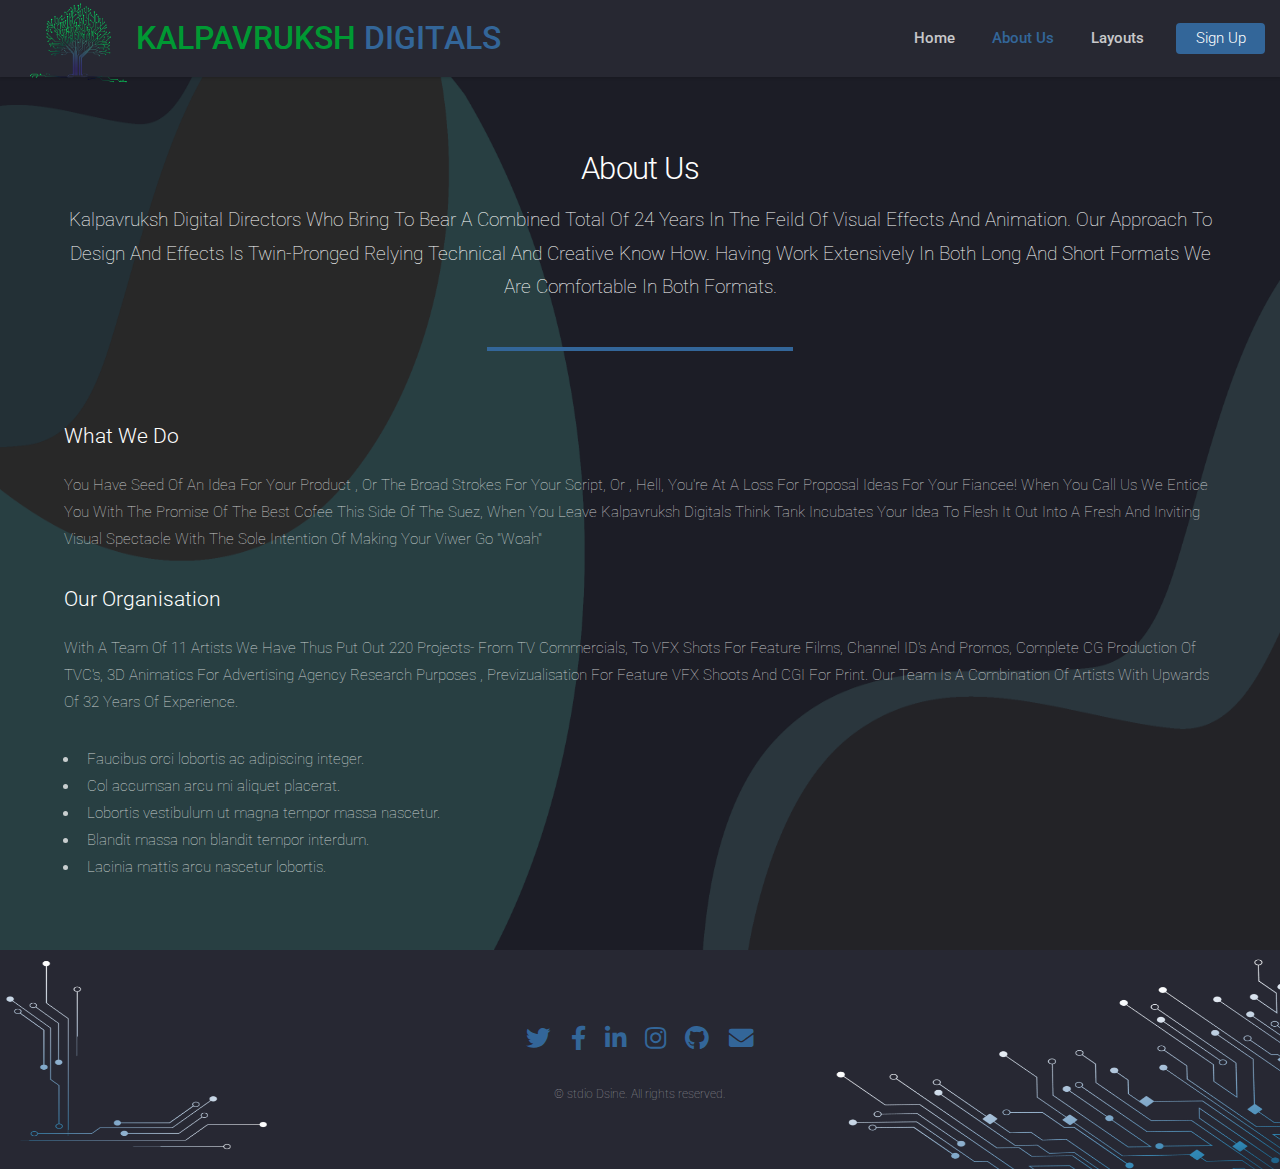
==== commit 036f4f9d: "Ayo Header check" ====
--- a/about.html
+++ b/about.html
@@ -13,15 +13,14 @@
       <header style="position: absolute" id="header">
         <h1 id="logo">
           <a href="index.html"
-            ><image
-              style="
-                height: 140px;
-                color: rgba(225, 225, 0, 0.965);
-                border: solid;
-                border-width: 8px;
-              "
-              src="images/KALP/KVD_LOGO.png"
-          /></a>
+            ><image style="height: 85px" src="images/KALP/logo.png" />
+            <span style="font-size: xx-large; font-weight: 500; vertical-align: top; color: #009933"
+              >KALPAVRUKSH
+            </span>
+            <span style="font-size: xx-large; font-weight: 500; vertical-align: top; color: #336699"
+              >DIGITALS
+            </span>
+          </a>
         </h1>
         <nav id="nav">
           <ul>
--- a/assets/css/main.css
+++ b/assets/css/main.css
@@ -201,12 +201,12 @@
   -ms-transition: border-color 0.2s ease-in-out, color 0.2s ease-in-out;
   transition: border-color 0.2s ease-in-out, color 0.2s ease-in-out;
   border-bottom: dotted 1px;
-  color: #33cc33;
+  color: #336699;
   text-decoration: none;
 }
 
 a:hover {
-  color: #33cc33 !important;
+  color: #336699 !important;
   border-bottom-color: transparent;
 }
 
@@ -3000,14 +3000,14 @@
 input[type="reset"].primary:hover,
 input[type="button"].primary:hover,
 .button.primary:hover {
-  background-color: #e76278;
+  background-color: #336699;
 }
 
 input[type="submit"].primary:active,
 input[type="reset"].primary:active,
 input[type="button"].primary:active,
 .button.primary:active {
-  background-color: #e13652;
+  background-color: #336699;
 }
 
 input[type="submit"].disabled,
@@ -3243,7 +3243,7 @@
 }
 
 .spotlight.style3 .content {
-  border-color: #39c088;
+  border-color: #336699;
 }
 
 .spotlight.inactive .content {
@@ -3470,29 +3470,29 @@
 /* Header */
 
 #page-wrapper {
-  padding-top: 3.5em;
+  padding-top: 5em;
 }
 
 #header {
-  background: rgba(225, 225, 0, 0.965);
+  background: rgba(39, 40, 51, 0.965);
   box-shadow: 0 0 0.25em 0 rgba(0, 0, 0, 0.25);
   cursor: default;
-  height: 2.6em;
+  height: 5em;
   left: 0;
-  line-height: 2.6em;
+  line-height: 5em;
   position: fixed;
-  top: 30px;
+  top: 0;
   width: 100%;
   z-index: 100;
 }
 
 #header #logo {
   height: inherit;
-  left: 0;
+  left: 1.25em;
   line-height: inherit;
   margin: 0;
   position: absolute;
-  top: -31px;
+  top: 0;
 }
 
 #header nav {
@@ -3508,8 +3508,8 @@
 #header nav ul li {
   display: inline-block;
   margin-left: 1em;
-  color: #000;
-  font-weight: 800;
+  /* color: white; */
+  font-weight: 500;
 }
 
 #header nav ul li a,
@@ -3537,8 +3537,8 @@
 
 #header nav ul li.active > a,
 #header nav ul li.active > span {
-  /* color: #336699; */
-  background-color: #336699;
+  color: #336699;
+  /* background-color: #336699; */
 }
 
 #header nav ul li > ul {
